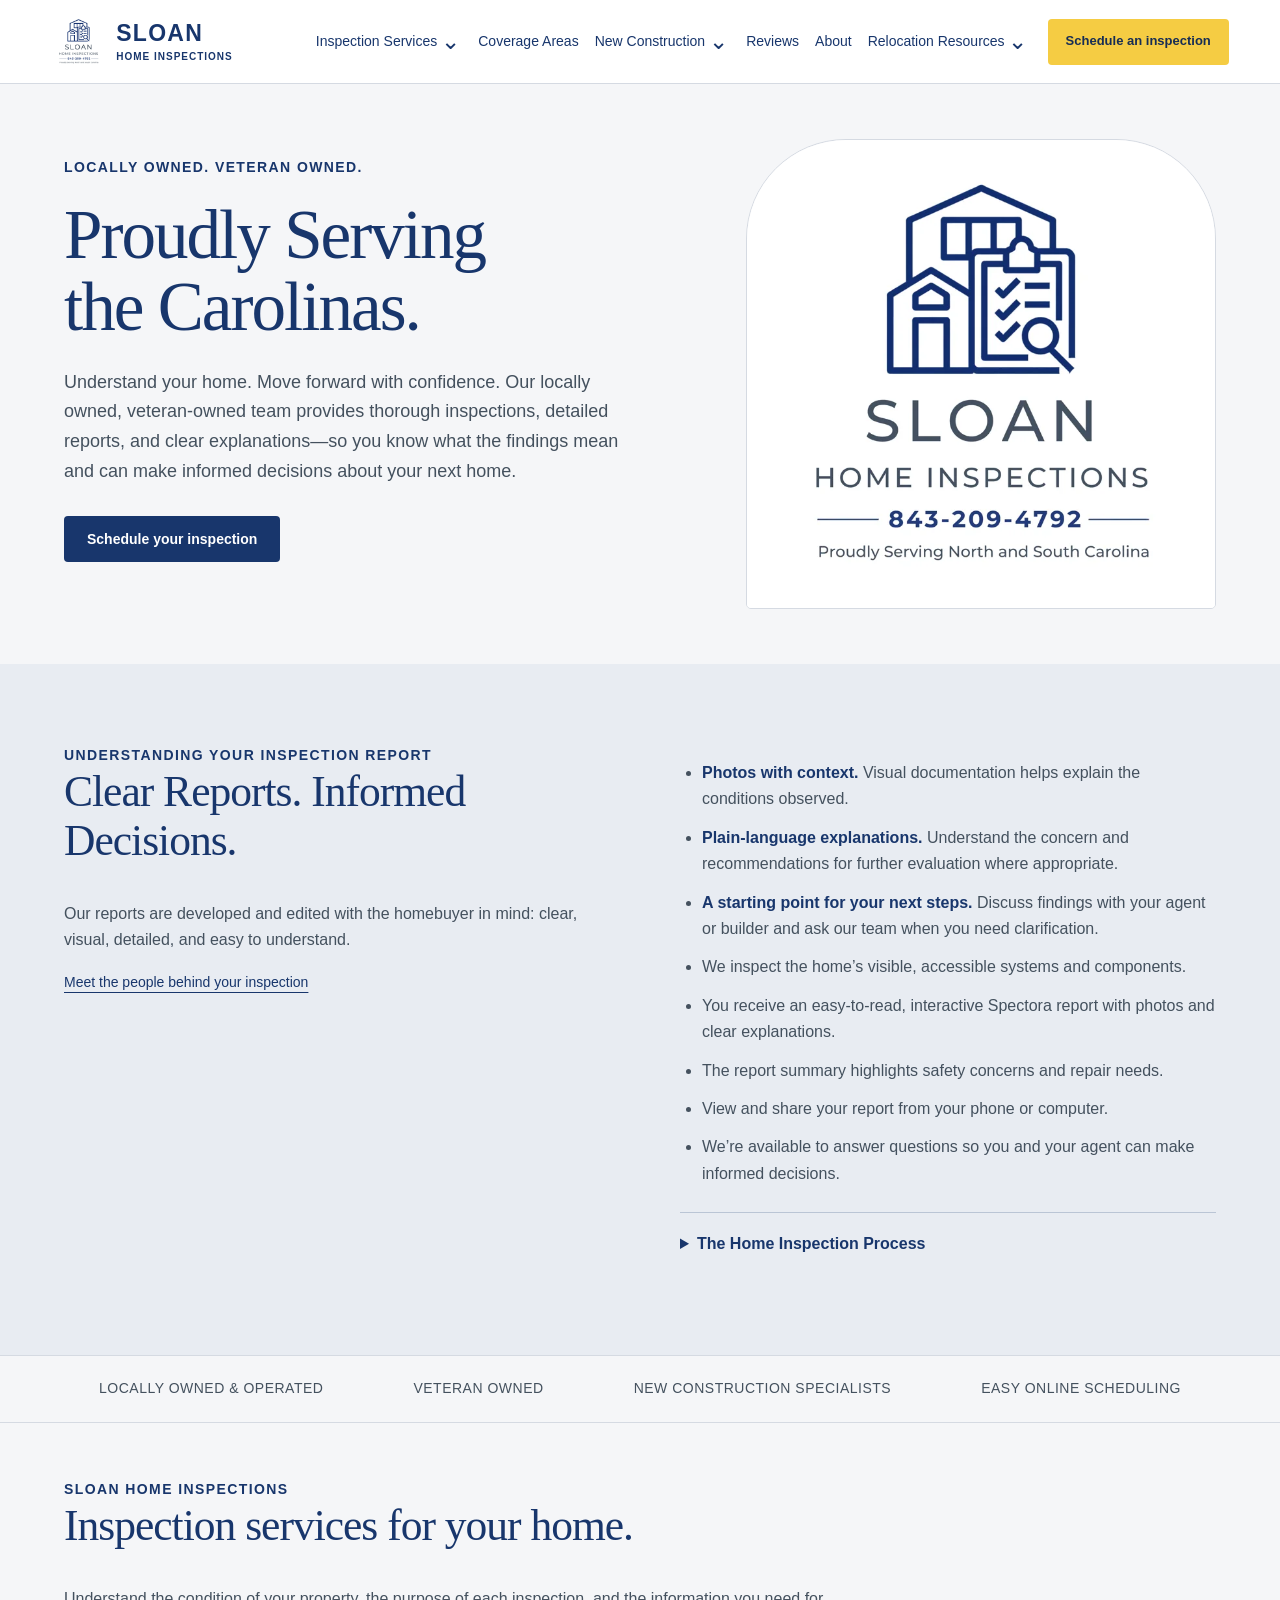
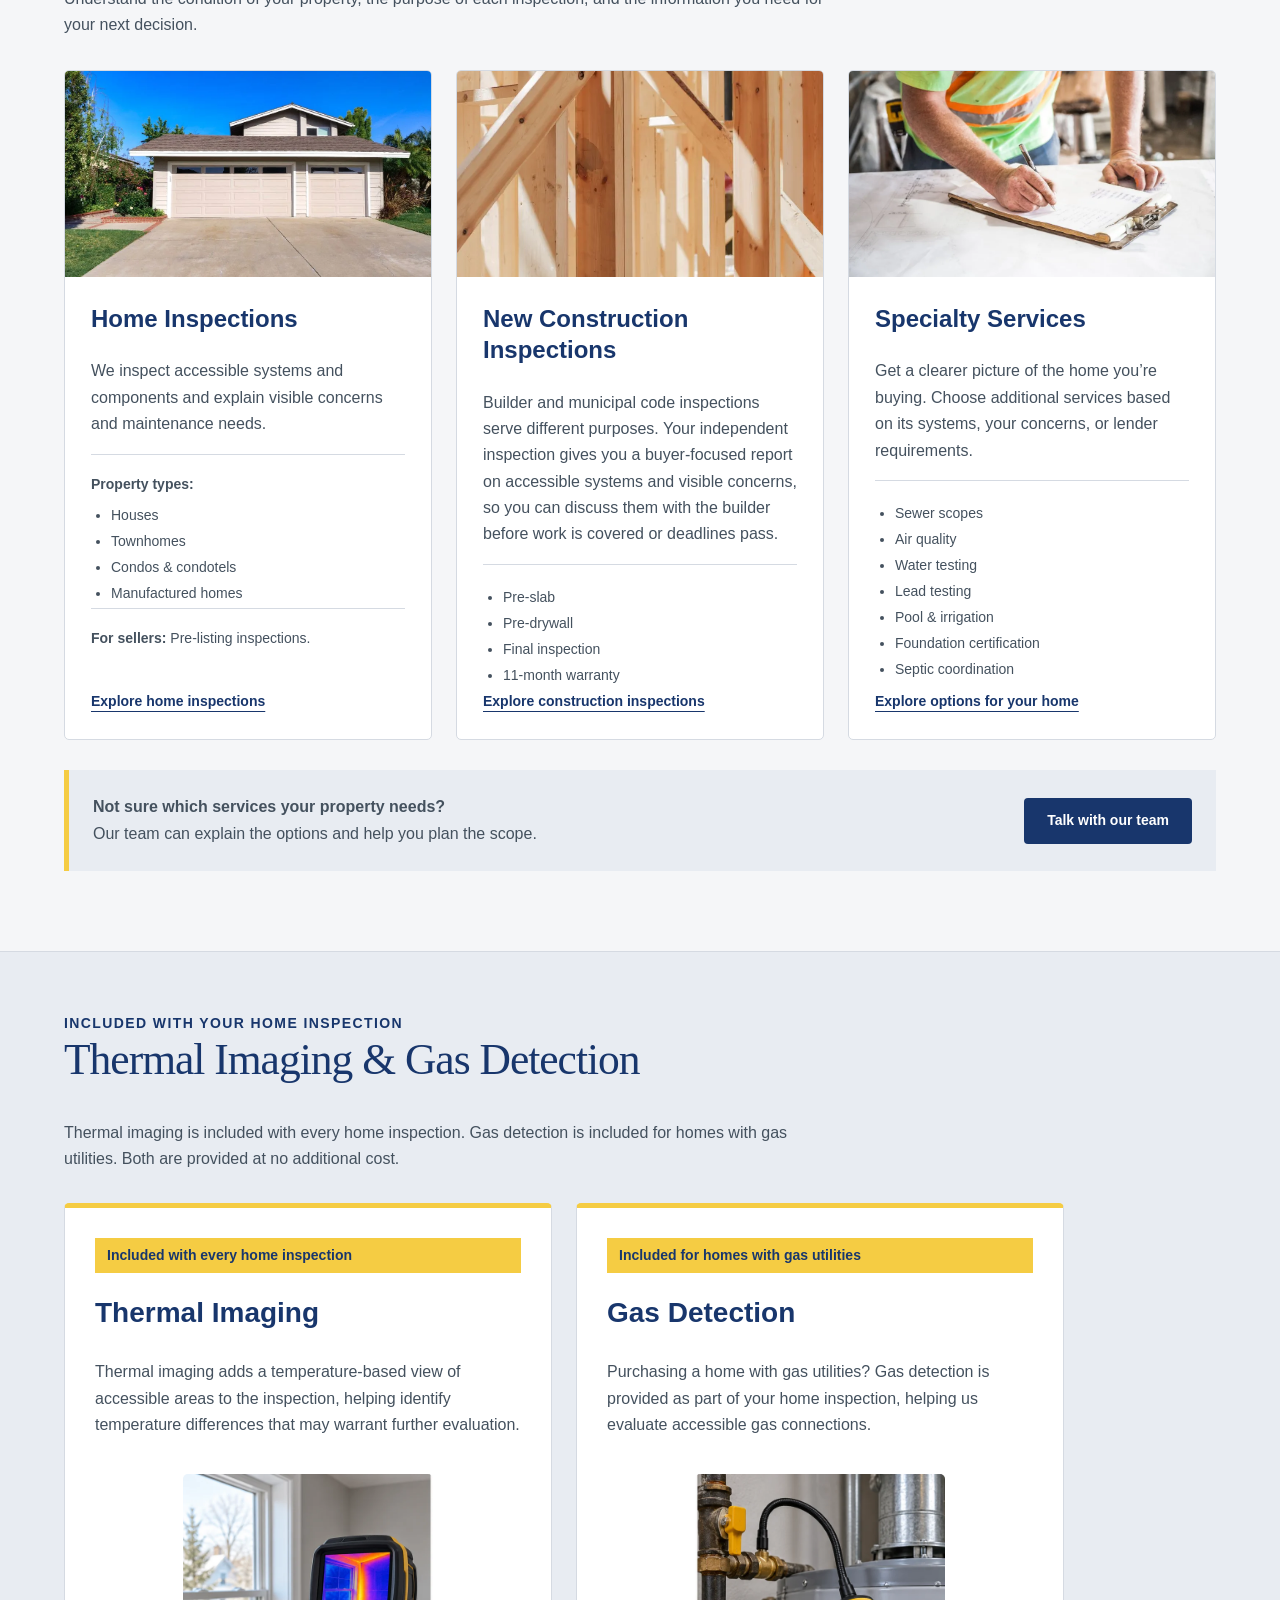
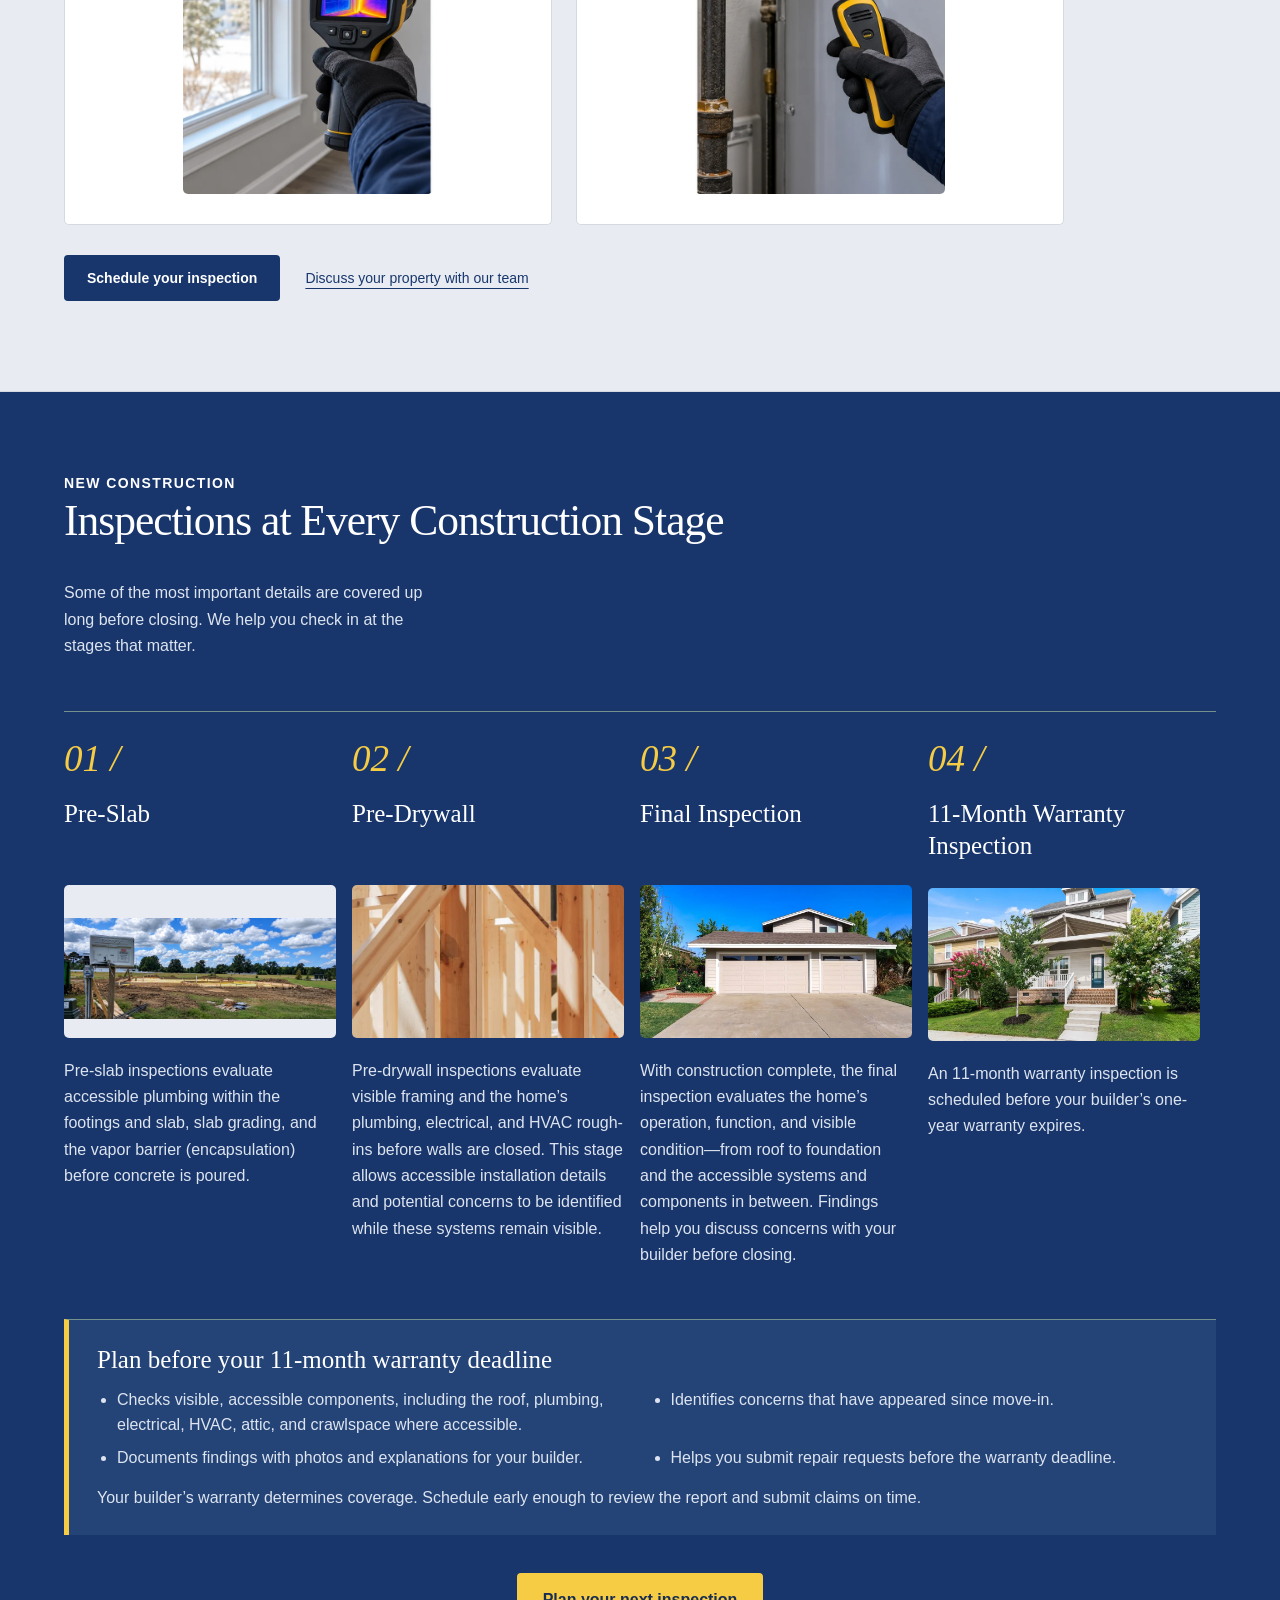
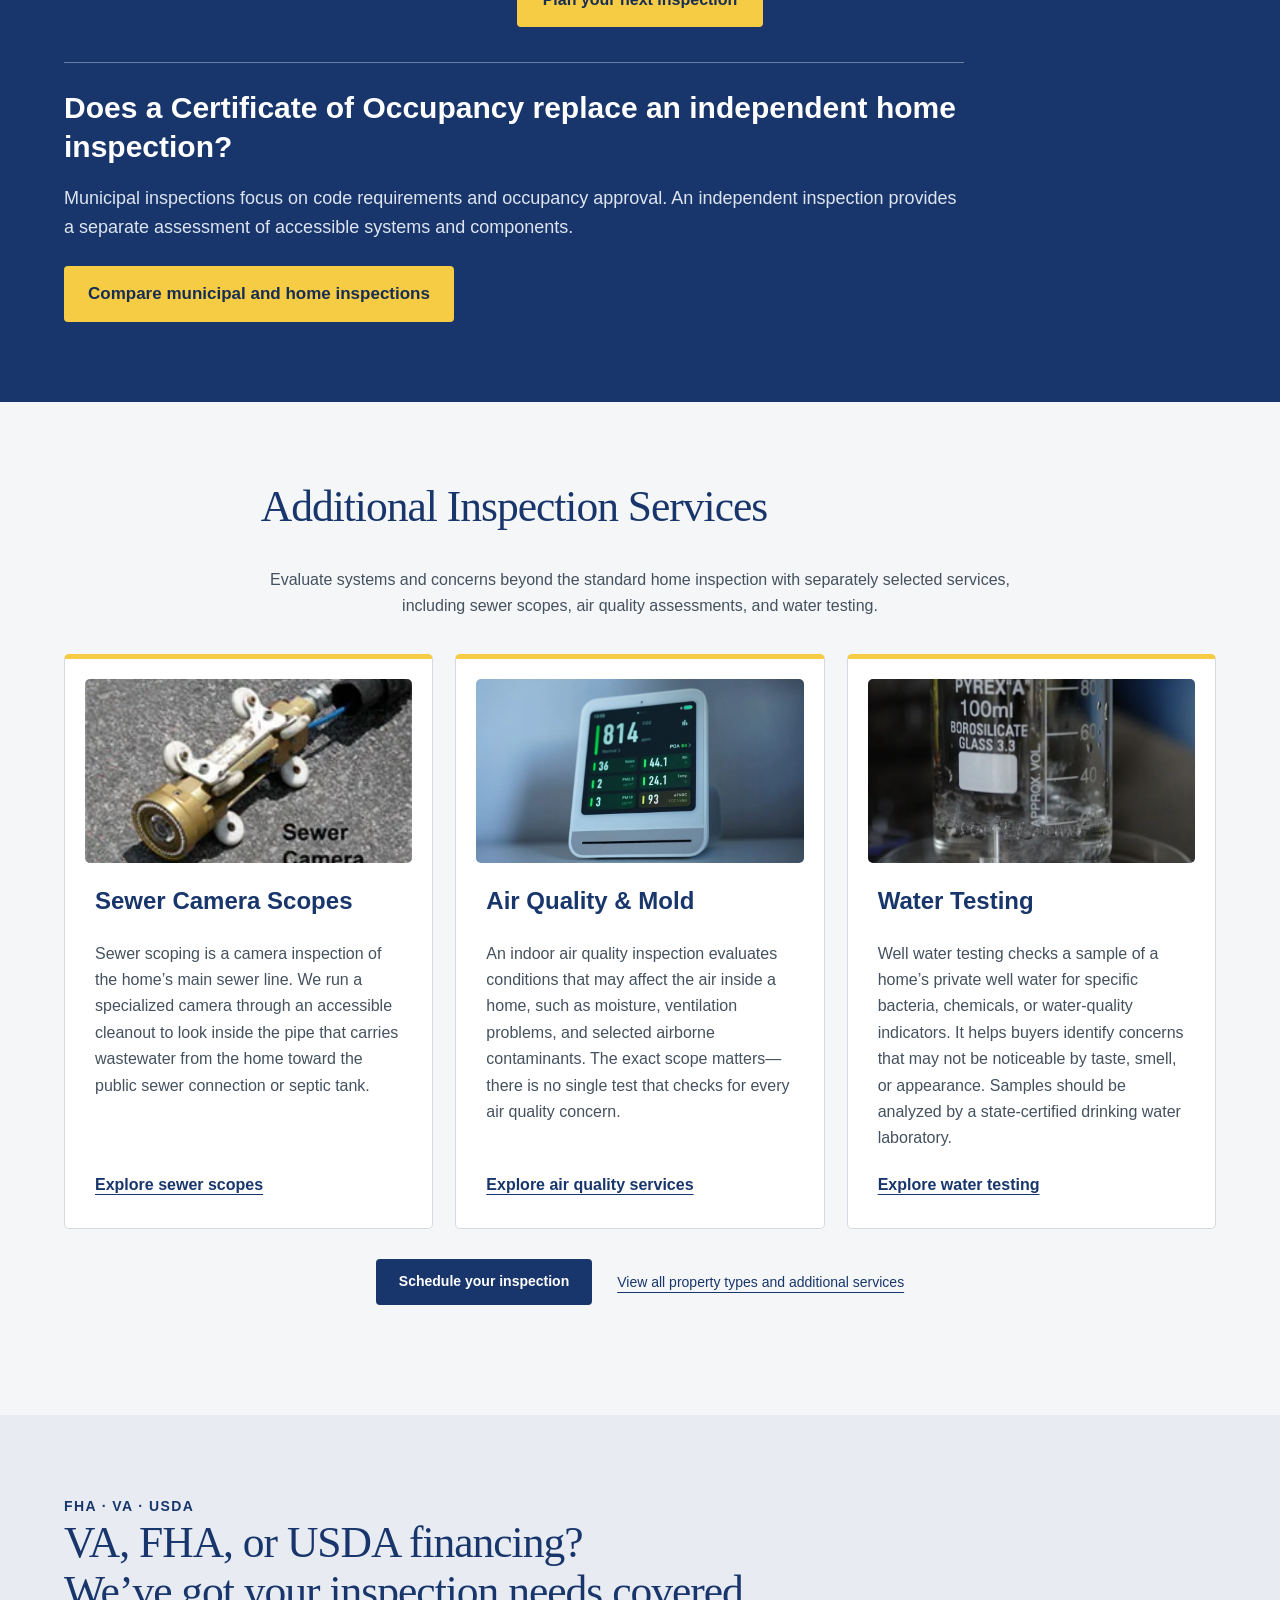
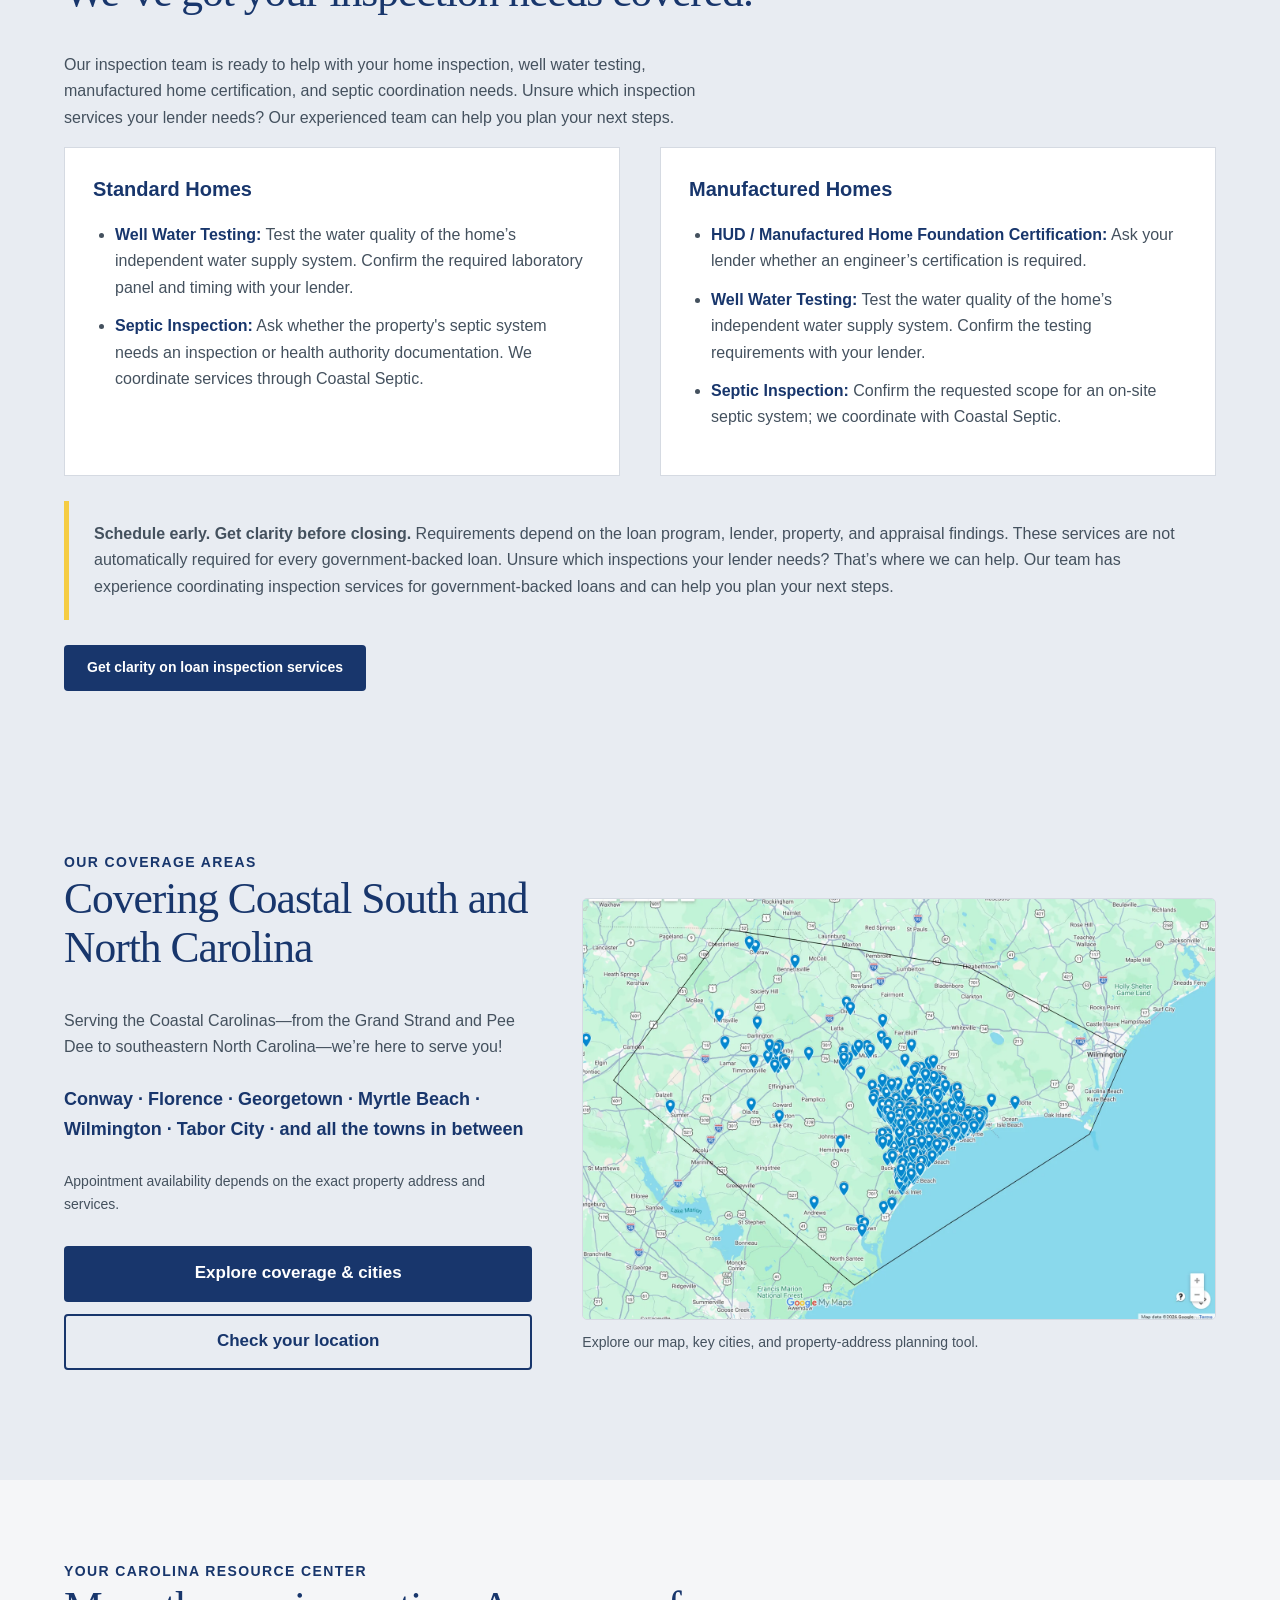
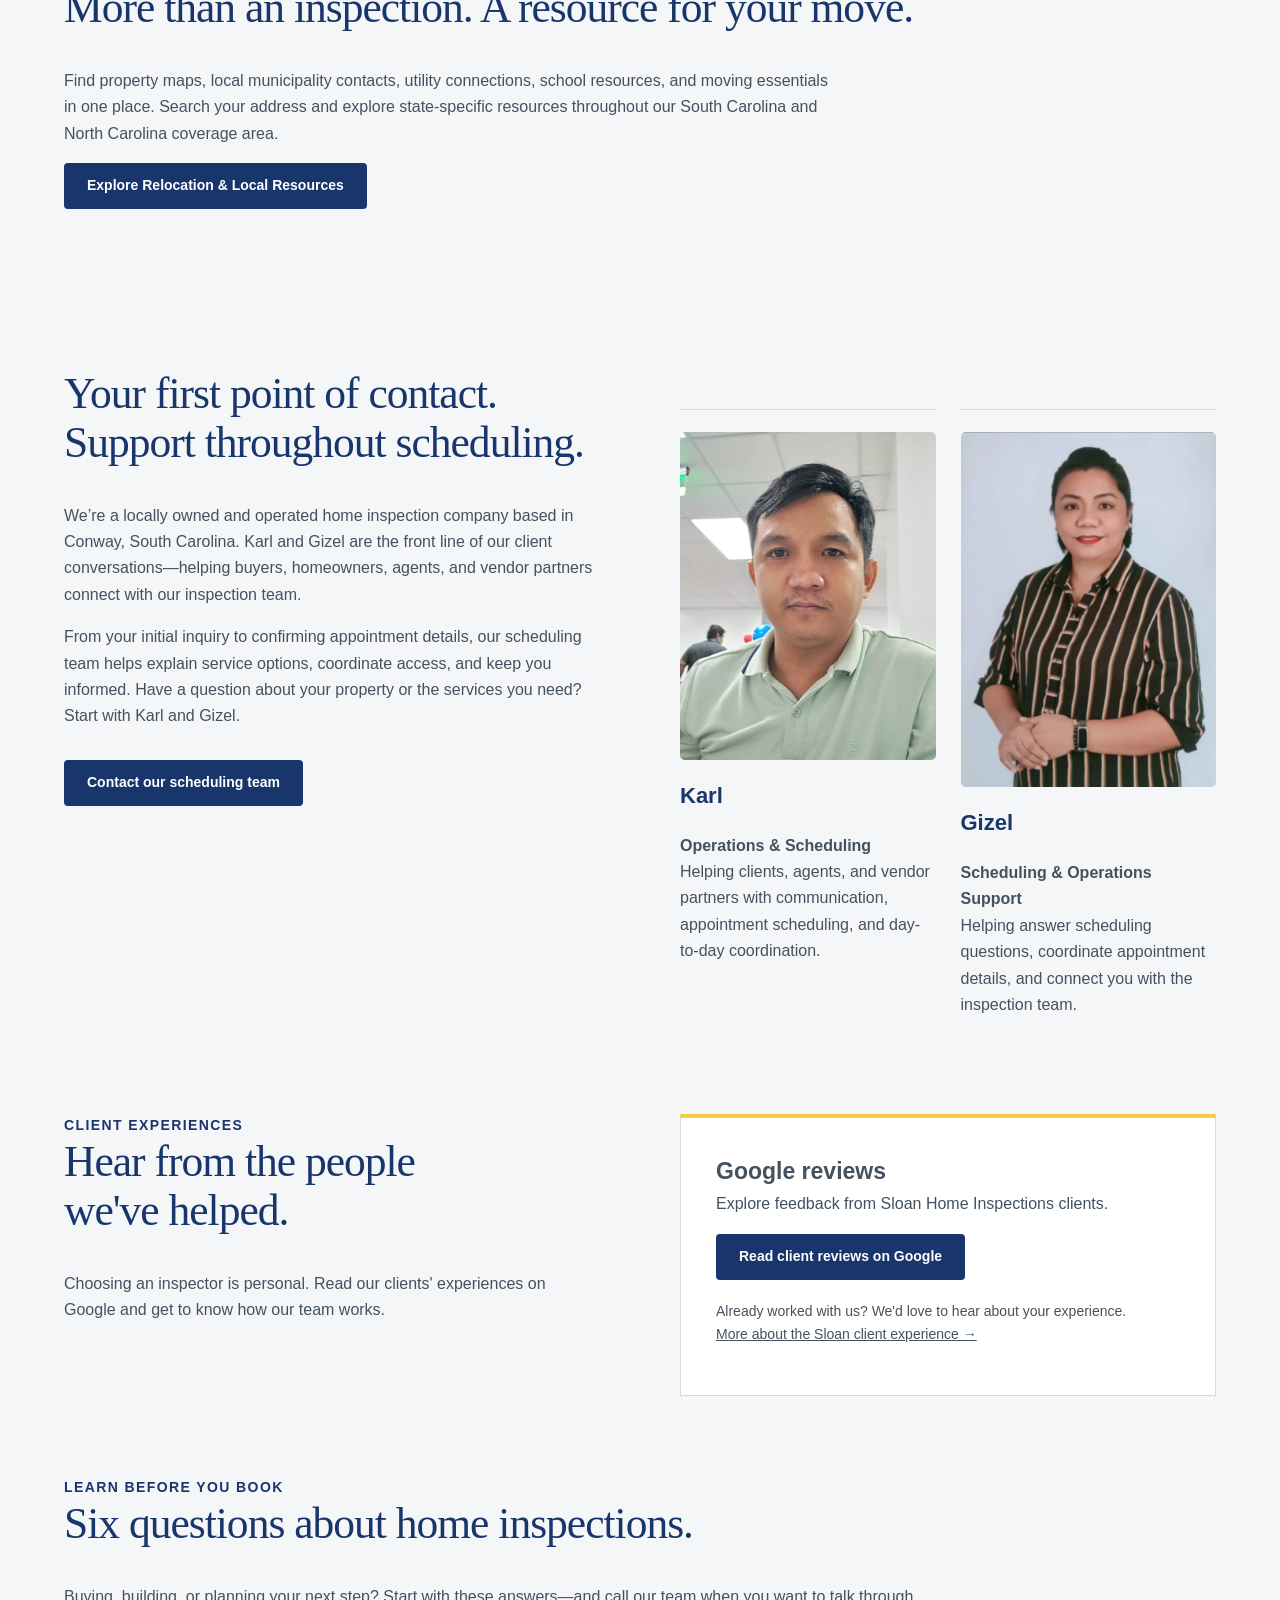
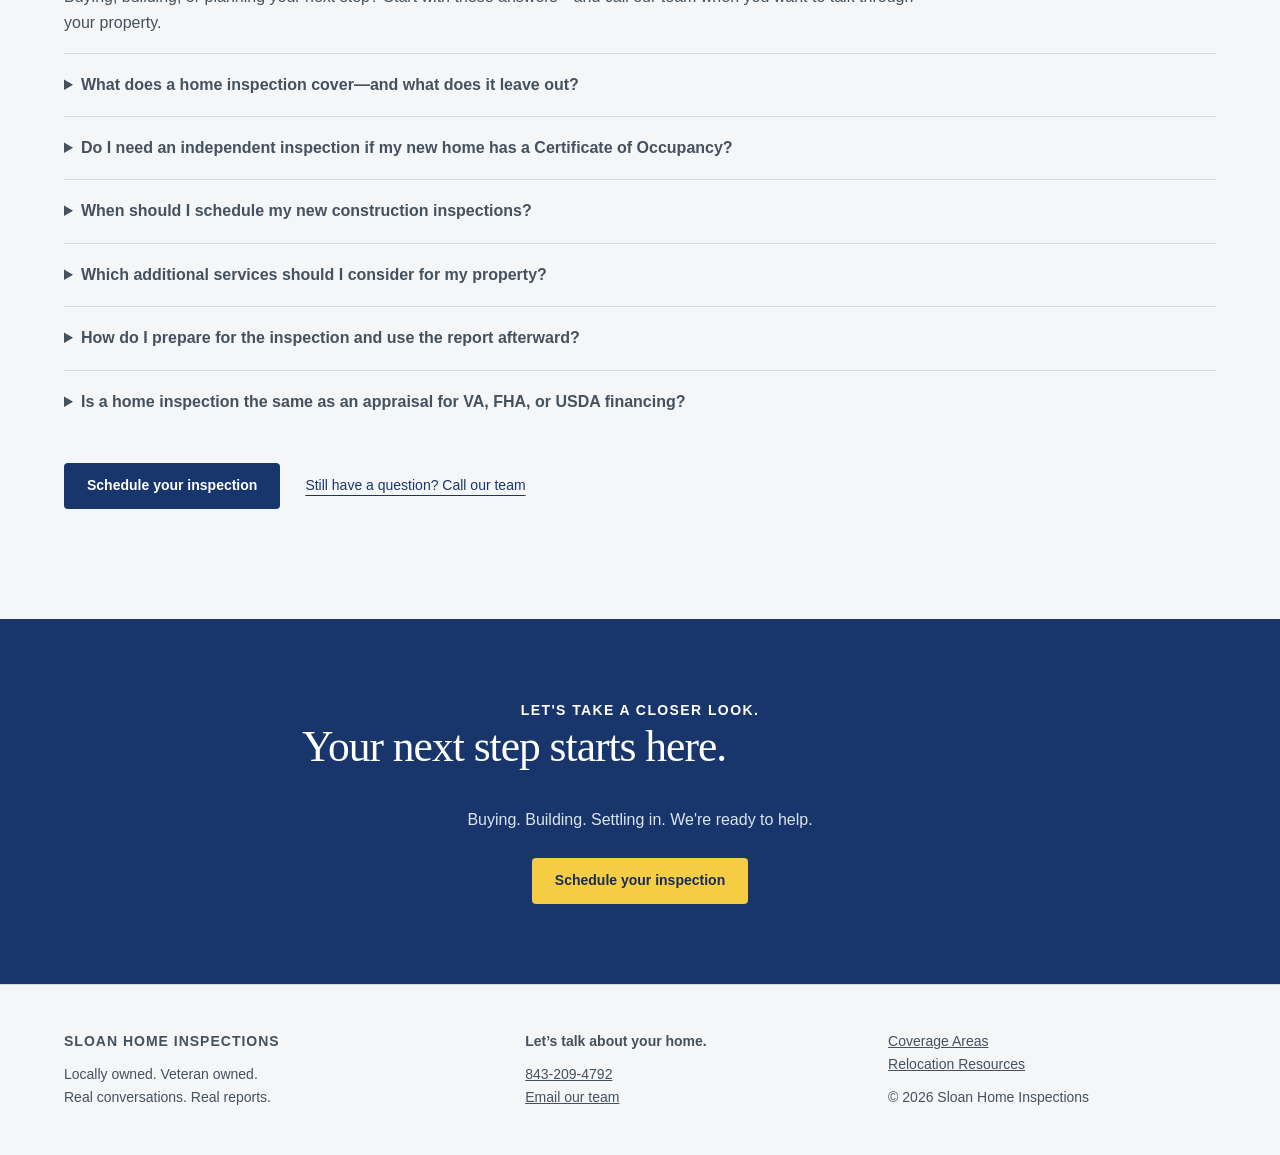
==== index.html @ e349b6e5 "Prepare Sloan Home Inspections GitHub Pages demo" ====
<!doctype html>
<html lang="en"><head><meta charset="utf-8"><meta name="viewport" content="width=device-width,initial-scale=1"><title>Sloan Home Inspections | Conway &amp; the Carolinas</title><meta name="description" content="Locally owned home inspections, new construction inspections and specialty testing based in Conway, South Carolina. Schedule online."><style>
:root{--ink:#143c3c;--paper:#f6f4ed;--lime:#d8e99b;--line:#d6ddd4}*{box-sizing:border-box}html{scroll-behavior:smooth;scroll-padding-top:100px}body{margin:0;background:var(--paper);color:var(--ink);font:16px/1.65 Arial,sans-serif}a{color:inherit}header{position:sticky;top:0;background:var(--paper);z-index:10;border-bottom:1px solid var(--line)}nav{max-width:1320px;margin:auto;padding:20px 5%;display:flex;align-items:center;gap:28px}.brand{text-decoration:none;font-weight:800;font-size:25px;letter-spacing:2px;line-height:1}.brand small{display:block;font-size:10px;letter-spacing:1.5px;margin-top:7px}nav .links{display:flex;gap:24px;margin-left:auto;font-size:14px}nav .links a{text-decoration:none}.button{display:inline-block;padding:13px 23px;background:var(--ink);color:white;text-decoration:none;border-radius:4px;font-size:14px;font-weight:bold}.button.light{background:var(--lime);color:var(--ink)}.wrap{max-width:1320px;margin:auto;padding:80px 5%}.eyebrow{text-transform:uppercase;letter-spacing:2px;font-size:11px;font-weight:bold}h1,h2,h3,p{margin-top:0}h1{font:normal clamp(44px,5.4vw,76px)/1.04 Georgia,serif;letter-spacing:-2px;margin:25px 0}h2{font:normal clamp(34px,3.4vw,49px)/1.12 Georgia,serif;letter-spacing:-1px}h3{font-size:20px;line-height:1.3}p{max-width:640px}.hero{display:grid;grid-template-columns:1.08fr 1fr;gap:65px;align-items:center;padding-top:55px;padding-bottom:55px}.hero .intro{font-size:18px;max-width:480px}.actions{display:flex;align-items:center;gap:25px;margin:30px 0}.textlink{font-size:14px;text-underline-offset:5px}.scene{position:relative;background:#dfe5db;border-radius:160px 160px 5px 5px;overflow:hidden;min-height:470px;display:flex;align-items:center}.scene svg{width:100%;height:auto}.scene .caption{position:absolute;bottom:25px;left:25px;background:var(--paper);padding:15px 20px;font-size:12px}.strip{border-top:1px solid var(--line);border-bottom:1px solid var(--line);display:flex;justify-content:space-around;padding:21px 5%;font-size:12px;letter-spacing:1px;text-transform:uppercase;gap:20px}.dark{background:var(--ink);color:var(--paper)}.sectionhead{display:flex;justify-content:space-between;gap:50px;align-items:flex-start;margin-bottom:35px}.sectionhead p{max-width:390px}.journey{display:grid;grid-template-columns:repeat(4,1fr);gap:0}.stage{border-top:1px solid #73918b;padding:30px 25px 0 0}.number{display:block;font:italic 37px Georgia;color:var(--lime);margin-bottom:35px}.stage p{color:#c6d5ce;font-size:14px}.stage h3{font-family:Georgia;font-weight:normal;font-size:25px}.grid{display:grid;grid-template-columns:repeat(3,1fr);gap:22px}.service{border-top:1px solid var(--line);padding:25px 0}.service span{font-size:11px;letter-spacing:1px}.service p{font-size:14px}.partner{background:#e7ebdf;padding:25px;margin-top:20px}.split{display:grid;grid-template-columns:1fr 1fr;gap:80px}.area{background:#e7ebdf}.towns{display:flex;flex-wrap:wrap;gap:10px}.towns span{padding:7px 14px;border:1px solid #b7c6b5;border-radius:30px;font-size:13px}.note{font-size:13px}.team{display:grid;grid-template-columns:repeat(2,1fr);gap:25px;margin-top:40px}.person{border-top:1px solid var(--line);padding-top:22px}.person .initial{display:inline-flex;width:52px;height:52px;border-radius:50%;background:#e0e7d6;align-items:center;justify-content:center;margin-bottom:20px;font:22px Georgia}.person p{font-size:14px}.review{border:1px solid var(--line);padding:35px;background:white}.review .google{font-weight:bold;font-size:23px}.cta{text-align:center}.cta p{margin:0 auto 25px}footer{padding:35px 5%;max-width:1320px;margin:auto;font-size:12px;display:flex;justify-content:space-between;gap:20px}.faq details{border-top:1px solid var(--line);padding:18px 0}.faq summary{cursor:pointer;font-weight:bold}.faq details p{padding-top:15px;font-size:14px}.mobile{display:none} @media(max-width:850px){nav{flex-wrap:wrap;gap:15px;padding:16px 5%}nav .links{order:3;width:100%;gap:18px;overflow:auto;font-size:12px}.hero,.split{grid-template-columns:1fr;gap:35px}.wrap{padding:55px 6%}.scene{min-height:340px;max-width:550px}.journey,.grid{grid-template-columns:repeat(2,1fr)}.sectionhead{display:block}.strip{flex-wrap:wrap;font-size:10px}.hero{padding-top:40px}.number{margin-bottom:15px}.stage{margin-top:20px}.brand{font-size:21px}nav>.button{margin-left:auto;padding:10px 14px;font-size:12px}footer{flex-direction:column}}@media(max-width:500px){.grid,.team{grid-template-columns:1fr}.journey{gap:15px}.stage{padding-right:5px}.stage h3{font-size:21px}.actions{gap:18px}.scene{min-height:310px}h1{font-size:51px}}

:root{--ink:#18366c;--paper:#f5f6f8;--lime:#f5cc43;--line:#d5dae2}body{color:#44515e}h1,h2,h3,.brand,.eyebrow{color:var(--ink)}.dark h2,.dark h3,.dark .eyebrow{color:white}.dark p,.stage p{color:#dde4ef}header{background:white}nav{max-width:1480px;gap:22px}nav .links{gap:18px;white-space:nowrap}.brand{display:flex;align-items:center;gap:10px;letter-spacing:1px}.brand img{width:48px;height:48px;object-fit:cover;object-position:center}.brand small{font-size:10px}.button{background:var(--ink)}.button.light{color:#172d54}.area,.partner{background:#e8ecf2}.person .initial{background:#e8ecf2;color:var(--ink)}.scene{background:#e8ecf2}.scene .caption{border-left:4px solid var(--lime)}.sectionhead p{font-size:16px}.service p,.stage p,.person p,.faq details p{font-size:16px}.note{font-size:14px}.eyebrow,.service span{font-size:12px}.textlink{color:var(--ink)}.dark .textlink{color:white}.feature{background:white;border:1px solid var(--line);padding:28px}.figure{margin:0;background:#e8ecf2;border-radius:4px;overflow:hidden}.figure svg{display:block;width:100%;height:auto}.figure figcaption{padding:12px 18px;font-size:14px}.figure+ h3{margin-top:22px}.detail-list{padding-left:22px}.detail-list li{margin-bottom:12px}.detail-list strong{color:var(--ink)}.subnav{display:flex;gap:12px;flex-wrap:wrap;margin-bottom:35px}.subnav a{border:1px solid var(--line);border-radius:30px;padding:8px 16px;text-decoration:none;font-size:14px}.map{width:100%;display:block;border:1px solid var(--line);border-radius:5px}.sources{font-size:14px;border-top:1px solid var(--line);padding-top:18px}.table-wrap{overflow:auto}table{border-collapse:collapse;width:100%;font-size:16px;background:white}th,td{text-align:left;vertical-align:top;padding:18px;border-bottom:1px solid var(--line)}th{background:var(--ink);color:white}.callout{border-left:5px solid var(--lime);padding:20px 25px;background:#e8ecf2;margin:25px 0}.detail-grid{display:grid;grid-template-columns:1fr 1fr;gap:40px}.detail-grid p{max-width:none}.logo-panel{background:white;border-radius:160px 160px 5px 5px;overflow:hidden;border:1px solid var(--line)}.logo-panel img{display:block;width:100%;height:auto}.map-block{margin-top:30px}.map-block figcaption{font-size:14px;margin-top:12px}@media(max-width:1100px){nav{flex-wrap:wrap}nav .links{order:3;width:100%;overflow:auto;padding-bottom:5px;margin-left:0}nav>.button{margin-left:auto}}@media(max-width:650px){.detail-grid{grid-template-columns:1fr}.feature{padding:20px}th,td{min-width:170px}.brand img{width:40px;height:40px}}
</style><style>.team-photo{display:block;width:100%;max-width:360px;height:auto;margin-bottom:22px;border-radius:5px}.team-profile p{max-width:none}</style><style>
/* Clear paths, readable details, and easy booking across devices. */
.eyebrow{font-size:14px;letter-spacing:1.4px}.brand small{font-size:12px}.strip{font-size:14px;letter-spacing:.5px}.button{min-height:46px;display:inline-flex;align-items:center;justify-content:center}.button:hover{background:#244984}.button.light:hover{background:#ffdb67}a:focus-visible,summary:focus-visible{outline:3px solid #a56e00;outline-offset:5px}.dark a:focus-visible{outline-color:#f5cc43}.skip-link{position:fixed;left:16px;top:-100px;z-index:100;background:#18366c;color:white;padding:12px 20px}.skip-link:focus{top:12px}.choice-grid{display:grid;grid-template-columns:repeat(3,minmax(0,1fr));gap:22px}.choice-card{display:flex;flex-direction:column;background:white;padding:30px;border:1px solid var(--line);border-top:5px solid var(--lime);border-radius:5px;text-decoration:none;transition:box-shadow .15s,transform .15s}.choice-card:hover{box-shadow:0 8px 24px #18366c14;transform:translateY(-2px)}.choice-card p{margin-bottom:20px}.choice-card .card-link{margin-top:auto;color:var(--ink);font-weight:bold;text-decoration:underline;text-underline-offset:4px}.choice-card h3{font-size:24px}.quickpaths{padding-top:45px;padding-bottom:55px}.process-grid{display:grid;grid-template-columns:repeat(3,minmax(0,1fr));gap:30px}.process-grid article{border-top:3px solid var(--lime);padding-top:22px}.process-grid p{margin-bottom:0}.jump-links{display:flex;flex-wrap:wrap;gap:10px;margin:24px 0}.jump-links a{padding:9px 16px;border:1px solid var(--line);border-radius:4px;background:white;text-decoration:none;font-weight:bold;font-size:14px}.jump-links a:hover{background:#e8ecf2}.scope-grid{display:grid;grid-template-columns:repeat(3,minmax(0,1fr));gap:20px}.scope-grid article{background:white;border:1px solid var(--line);padding:24px}.report-points{padding-left:22px}.report-points li{margin-bottom:12px}.report-points strong{color:var(--ink)}.mobile-booking{display:none}nav .links a[aria-current=page]{font-weight:bold;text-decoration:underline;text-underline-offset:6px}.faq p{max-width:850px}.dark .callout{color:#44515e}footer{font-size:14px}@media(max-width:850px){.choice-grid,.scope-grid{grid-template-columns:1fr}.process-grid{grid-template-columns:1fr;gap:25px}.quickpaths{padding-top:30px;padding-bottom:40px}nav .links{font-size:14px;padding:4px 0 8px;gap:20px}.mobile-booking{display:flex;position:fixed;bottom:0;left:0;right:0;z-index:30;background:white;border-top:1px solid var(--line);padding:10px 6% calc(10px + env(safe-area-inset-bottom));gap:12px}.mobile-booking a{flex:1;font-size:14px;padding:10px}.mobile-booking .phone{background:#e8ecf2;color:var(--ink)}body{padding-bottom:85px}.actions{flex-wrap:wrap}.brand small{font-size:12px}.strip{font-size:14px}html{scroll-padding-top:160px}}@media(prefers-reduced-motion:reduce){html{scroll-behavior:auto}.choice-card{transition:none}.choice-card:hover{transform:none}}
</style><style>.hero-coverage{margin:25px 0 0;max-width:480px;border:1px solid var(--line);background:white;border-radius:5px;overflow:hidden}.hero-coverage img{display:block;width:100%;height:auto}.hero-coverage figcaption{padding:16px 20px;font-size:14px}.hero-coverage figcaption strong{color:var(--ink)}.hero-coverage a{display:inline-block;text-underline-offset:3px}.hero-coverage>a{display:block}</style><style>.service-photo{margin:0 0 20px;background:#e8ecf2;border-radius:5px;overflow:hidden}.service-photo img{display:block;width:100%;height:auto;aspect-ratio:3/2;object-fit:cover}.service-photo figcaption{padding:12px 14px;font-size:14px;line-height:1.5;color:#44515e}.photo-credit{display:block;margin-top:7px;font-size:12px}.stage{padding:25px 16px 0 0}.stage .number{margin-bottom:18px}.stage .service-photo{background:#e8ecf2}.stage .service-photo figcaption{color:#44515e}.photo-note{font-size:14px;max-width:900px;margin-top:25px}.choice-card .service-photo{margin:-10px -10px 22px}.service-photo img[src*="water-sampling"]{object-position:center 58%}.service-photo img[src*="pre-slab"]{object-position:center 65%}.service-photo img[src*="septic"]{object-fit:contain;background:#e8ecf2}@media(max-width:600px){.stage{padding-right:0}.journey{grid-template-columns:1fr}.stage .service-photo img{max-height:240px}.service-photo figcaption{font-size:14px}}</style><style>.service-overview{padding-top:60px;padding-bottom:60px}.overview-intro{max-width:760px;margin-bottom:32px}.overview-grid{display:grid;grid-template-columns:repeat(3,minmax(0,1fr));gap:24px}.overview-card{background:white;border:1px solid var(--line);border-radius:5px;overflow:hidden;display:flex;flex-direction:column}.overview-card>img{display:block;width:100%;height:auto;aspect-ratio:3/2;object-fit:cover}.overview-copy{padding:26px;display:flex;flex-direction:column;flex:1}.overview-copy h3{font-size:24px}.overview-copy p{max-width:none}.overview-detail{font-size:14px;line-height:1.65;border-top:1px solid var(--line);padding-top:18px}.overview-copy .textlink{margin-top:auto;font-weight:bold}.overview-help{display:flex;align-items:center;justify-content:space-between;gap:25px;margin:30px 0 20px;padding:24px;background:#e8ecf2;border-left:5px solid var(--lime)}.overview-help p{margin:0}.overview-help .button{flex-shrink:0}@media(max-width:850px){.overview-grid{grid-template-columns:1fr}.overview-help{align-items:flex-start;flex-direction:column}.overview-card>img{max-height:250px}.service-overview{padding-top:45px;padding-bottom:45px}}</style><style>.service-photo img[src*="pre-slab-sloan"]{aspect-ratio:auto;height:auto;object-fit:contain}</style><style>.sloan-advantage{background:#e8ecf2;border-top:1px solid var(--line);border-bottom:1px solid var(--line)}.sloan-advantage .wrap{padding-top:60px;padding-bottom:60px}.advantage-intro{max-width:760px}.advantage-grid{display:grid;grid-template-columns:repeat(2,minmax(0,1fr));gap:24px;margin-top:30px}.advantage-card{background:white;border:1px solid var(--line);border-top:5px solid var(--lime);padding:30px;border-radius:5px}.included-badge{display:inline-block;color:var(--ink);background:#f5cc43;padding:7px 12px;font-weight:bold;font-size:14px;line-height:1.5;margin-bottom:22px}.advantage-card h3{font-size:28px}.advantage-card p{max-width:none}.advantage-card .included-cost{color:var(--ink);font-size:20px;font-weight:bold;margin-bottom:0}@media(max-width:650px){.advantage-grid{grid-template-columns:1fr}.advantage-card{padding:24px}.sloan-advantage .wrap{padding-top:45px;padding-bottom:45px}}</style><style>.construction-education{margin-top:35px;padding-top:25px;border-top:1px solid #6a7fa6;max-width:900px}.construction-education strong{font-size:20px}.construction-education p{max-width:850px;margin:12px 0}.report-process{border-top:1px solid #bac5d5;padding:18px 0;margin-top:25px}.report-process summary{color:var(--ink);font-weight:bold;cursor:pointer}.report-process li{margin:14px 0}.map-block{margin:0 0 22px}.map-block figcaption{font-size:14px;margin-top:10px}.service-overview{padding-top:55px}</style><style>.advantage-card{display:flex;flex-direction:column}.tool-card-photo{width:100%;aspect-ratio:3/4;overflow:hidden;border-radius:5px;margin-top:auto;padding-top:0;position:relative}.tool-card-photo img{position:absolute;top:0;left:0;width:200%;max-width:none;height:100%;object-fit:fill}.tool-card-photo.gas-photo img{left:-100%}.advantage-card .tool-card-photo{margin-top:20px}</style><style>
nav .links{overflow:visible;align-items:center;white-space:normal}nav .nav-dropdown{position:relative;border:0;padding:0;margin:0}nav .nav-dropdown summary{list-style:none;cursor:pointer;font:inherit;color:inherit;padding:10px 0;display:flex;align-items:center;gap:7px;white-space:nowrap}nav .nav-dropdown summary::-webkit-details-marker{display:none}nav .nav-dropdown summary:after{content:"";width:6px;height:6px;border-right:2px solid currentColor;border-bottom:2px solid currentColor;transform:rotate(45deg);margin-top:-4px}nav .nav-dropdown[open] summary:after{transform:rotate(225deg);margin-top:3px}nav .dropdown-links{position:absolute;top:100%;left:0;z-index:50;width:290px;max-width:calc(100vw - 40px);padding:8px;background:#fff;color:#18366c;border:1px solid #d5dce6;border-radius:5px;box-shadow:0 12px 28px #18366c22;display:flex;flex-direction:column;gap:0;white-space:normal}nav .dropdown-links a{display:block;padding:10px 12px;font-size:14px;line-height:1.4;border-radius:3px}nav .dropdown-links a:hover,nav .dropdown-links a:focus-visible{background:#e8ecf2}nav summary:focus-visible,nav .links>a:focus-visible{outline:3px solid #f5cc43;outline-offset:4px}
@media(max-width:1100px){nav{flex-wrap:wrap}nav .links{order:3;width:100%;margin-left:0;gap:18px;flex-wrap:wrap;overflow:visible;padding:4px 0 8px}}@media(max-width:600px){nav .links{gap:8px 18px;align-items:center}nav .nav-dropdown{position:static}nav .links{position:relative}nav .dropdown-links{left:0;right:0;top:100%;width:100%;max-width:100%;max-height:55vh;overflow-y:auto}nav .nav-dropdown summary{padding:8px 0}nav .links>a{padding:8px 0}}
</style><style>@media(min-width:601px){nav .nav-dropdown:last-child .dropdown-links{left:auto;right:0}}</style><meta name="robots" content="noindex, nofollow"><meta name="theme-color" content="#18366c"><link rel="canonical" href="https://sloan-home-inspections.christinesellsinthes.chatgpt.site/"><link rel="stylesheet" href="assets/site.css?v=70"><script src="assets/site.js?v=56" defer></script><script type="application/ld+json">{"@context": "https://schema.org", "@type": "HomeAndConstructionBusiness", "name": "Sloan Home Inspections", "url": "https://sloan-home-inspections.christinesellsinthes.chatgpt.site", "telephone": "+1-843-209-4792", "image": "https://sloan-home-inspections.christinesellsinthes.chatgpt.site/assets/sloan-logo-optimized.webp", "description": "Locally owned, veteran-owned home inspections based in Conway, South Carolina, serving the Grand Strand, Pee Dee, and southeastern North Carolina.", "areaServed": [{"@type": "Place", "name": "Grand Strand, South Carolina"}, {"@type": "Place", "name": "Pee Dee, South Carolina"}, {"@type": "Place", "name": "Southeastern North Carolina"}]}</script></head><body><a class="skip-link" href="#main-content">Skip to content</a><header class="site-header"><nav class="site-nav" aria-label="Main navigation"><a class="brand" href="index.html" aria-label="Sloan Home Inspections home"><img src="assets/sloan-logo-optimized.webp" alt="" width="720" height="720" decoding="async"><span>SLOAN<small>HOME INSPECTIONS</small></span></a><button type="button" class="menu-toggle" aria-controls="site-links" aria-expanded="false">Menu <span aria-hidden="true">☰</span></button><div id="site-links" class="site-links"><div class="nav-group"><div class="nav-label"><a href="services.html">Inspection Services</a><button type="button" class="dropdown-toggle" aria-label="Show Inspection Services menu" aria-controls="submenu-0" aria-expanded="false"><span aria-hidden="true">⌄</span></button></div><ul class="submenu" id="submenu-0" hidden><li><a href="services.html#property-types">Home &amp; Property Inspections</a></li><li><a href="services.html#pre-listing-property">Pre-Listing Inspections</a></li><li><a href="services.html#service-planner">Choose Your Services</a></li><li><a href="services.html#additional-services">Additional Services</a></li><li><a href="sewer-scopes.html">Sewer Camera Scopes</a></li><li><a href="manufactured-home-certifications.html">Manufactured Home Certifications</a></li><li><a href="government-backed-loans.html">VA, FHA &amp; USDA Support</a></li></ul></div><a href="coverage-areas.html">Coverage Areas</a><div class="nav-group"><div class="nav-label"><a href="new-construction.html">New Construction</a><button type="button" class="dropdown-toggle" aria-label="Show New Construction menu" aria-controls="submenu-2" aria-expanded="false"><span aria-hidden="true">⌄</span></button></div><ul class="submenu" id="submenu-2" hidden><li><a href="new-construction.html#pre-slab">Pre-Slab</a></li><li><a href="new-construction.html#pre-drywall">Pre-Drywall</a></li><li><a href="new-construction.html#final-inspection">Final Inspection</a></li><li><a href="new-construction.html#warranty-inspection">11-Month Warranty</a></li><li><a href="new-construction.html#checkpoint-planner">Plan Your Checkpoints</a></li><li><a href="new-construction.html#co-vs-inspection">Certificate of Occupancy vs. Inspection</a></li></ul></div><a href="reviews.html">Reviews</a><a href="about.html">About</a><div class="nav-group"><div class="nav-label"><a href="relocation-resources.html">Relocation Resources</a><button type="button" class="dropdown-toggle" aria-label="Show Relocation Resources menu" aria-controls="submenu-5" aria-expanded="false"><span aria-hidden="true">⌄</span></button></div><ul class="submenu" id="submenu-5" hidden><li><a href="relocation-resources.html#utility-finder">Address &amp; Utility Research</a></li><li><a href="relocation-resources.html#moving-checklist">Moving Checklist</a></li><li><a href="relocation-resources.html#property-maps">Property Maps &amp; Flood Zones</a></li><li><a href="relocation-resources.html#municipalities">Local Government</a></li><li><a href="relocation-resources.html#utilities">Utilities &amp; Internet</a></li><li><a href="relocation-resources.html#schools-community">Schools &amp; Community</a></li></ul></div></div><a class="button light nav-book" href="https://app.spectora.com/home-inspectors/sloan-home-inspections/schedule" target="_blank" rel="noopener">Schedule an inspection</a></nav></header><main id="main-content"><section id="home" class="wrap hero"><div><div class="eyebrow">Locally owned. Veteran owned.</div><h1>Proudly Serving<br>the Carolinas.</h1><p class="intro">Understand your home. Move forward with confidence. Our locally owned, veteran-owned team provides thorough inspections, detailed reports, and clear explanations—so you know what the findings mean and can make informed decisions about your next home.</p><div class="actions"><a class="button schedule" href="https://app.spectora.com/home-inspectors/sloan-home-inspections/schedule" target="_blank" rel="noopener">Schedule your inspection</a></div></div><div class="logo-panel"><img src="assets/sloan-logo-optimized.webp" alt="Sloan Home Inspections — 843-209-4792 — Proudly serving North and South Carolina" width="720" height="720" decoding="async"></div></section><section class="area" id="your-report"><div class="wrap split"><div><div class="eyebrow">Understanding your inspection report</div><h2>Clear Reports. Informed Decisions.</h2><p>Our reports are developed and edited with the homebuyer in mind: clear, visual, detailed, and easy to understand.</p><a class="textlink" href="about.html">Meet the people behind your inspection</a></div><div><ul class="report-points"><li><strong>Photos with context.</strong> Visual documentation helps explain the conditions observed.</li><li><strong>Plain-language explanations.</strong> Understand the concern and recommendations for further evaluation where appropriate.</li><li><strong>A starting point for your next steps.</strong> Discuss findings with your agent or builder and ask our team when you need clarification.</li><li>We inspect the home’s visible, accessible systems and components.</li><li>You receive an easy-to-read, interactive Spectora report with photos and clear explanations.</li><li>The report summary highlights safety concerns and repair needs.</li><li>View and share your report from your phone or computer.</li><li>We’re available to answer questions so you and your agent can make informed decisions.</li></ul><details class="report-process"><summary>The Home Inspection Process</summary><ol><li><strong>Schedule:</strong> Provide the property details, timing, and requested services.</li><li><strong>Prepare:</strong> Coordinate property access, utility availability, and readiness.</li><li><strong>Inspect:</strong> We evaluate accessible systems and components within the agreed scope.</li><li><strong>Review:</strong> Read the report, ask questions, and discuss next steps with your agent or builder.</li></ol></details></div></div></section><div class="strip"><span>Locally owned &amp; operated</span><span>Veteran owned</span><span>New construction specialists</span><span>Easy online scheduling</span></div><section class="wrap service-overview" id="inspection-services" aria-labelledby="overview-heading"><div class="eyebrow">Sloan Home Inspections</div><h2 id="overview-heading">Inspection services for your home.</h2><p class="overview-intro">Understand the condition of your property, the purpose of each inspection, and the information you need for your next decision.</p><div class="overview-grid"><article class="overview-card"><img src="assets/final-home.webp" alt="Illustrative exterior of a residential home" loading="lazy" decoding="async" width="1000" height="563"><div class="overview-copy"><h3>Home Inspections</h3><p>We inspect accessible systems and components and explain visible concerns and maintenance needs.</p><div class="overview-detail"><strong>Property types:</strong><ul class="overview-list"><li>Houses</li><li>Townhomes</li><li>Condos &amp; condotels</li><li>Manufactured homes</li></ul></div><p class="overview-detail"><strong>For sellers:</strong> Pre-listing inspections.</p><a class="textlink" href="services.html#inspection-scope">Explore home inspections</a></div></article><article class="overview-card"><img src="assets/pre-drywall.webp" alt="Illustrative exposed framing before drywall installation" loading="lazy" decoding="async" width="667" height="1000"><div class="overview-copy"><h3>New Construction Inspections</h3><p>Builder and municipal code inspections serve different purposes. Your independent inspection gives you a buyer-focused report on accessible systems and visible concerns, so you can discuss them with the builder before work is covered or deadlines pass.</p><div class="overview-detail"><ul class="overview-list"><li>Pre-slab</li><li>Pre-drywall</li><li>Final inspection</li><li>11-month warranty</li></ul></div><a class="textlink" href="new-construction.html">Explore construction inspections</a></div></article><article class="overview-card"><img src="assets/documentation.webp" alt="Illustrative construction professional documenting site information" loading="lazy" decoding="async" width="1000" height="667"><div class="overview-copy"><h3>Specialty Services</h3><p>Get a clearer picture of the home you’re buying. Choose additional services based on its systems, your concerns, or lender requirements.</p><div class="overview-detail"><ul class="overview-list"><li>Sewer scopes</li><li>Air quality</li><li>Water testing</li><li>Lead testing</li><li>Pool &amp; irrigation</li><li>Foundation certification</li><li>Septic coordination</li></ul></div><a class="textlink" href="services.html#additional-services">Explore options for your home</a></div></article></div><div class="overview-help"><p><strong>Not sure which services your property needs?</strong><br>Our team can explain the options and help you plan the scope.</p><a class="button" href="tel:8432094792">Talk with our team</a></div></section><section class="sloan-advantage" id="sloan-advantage" aria-labelledby="advantage-heading"><div class="wrap"><div class="eyebrow">Included With Your Home Inspection</div><h2 id="advantage-heading">Thermal Imaging &amp; Gas Detection</h2><p class="advantage-intro">Thermal imaging is included with every home inspection. Gas detection is included for homes with gas utilities. Both are provided at no additional cost.</p><div class="advantage-grid"><article class="advantage-card"><span class="included-badge">Included with every home inspection</span><h3>Thermal Imaging</h3><p>Thermal imaging adds a temperature-based view of accessible areas to the inspection, helping identify temperature differences that may warrant further evaluation.</p><div class="tool-card-photo thermal-photo"><img src="assets/thermal-imaging-gas-detection.webp" alt="Illustrative thermal camera displaying temperature differences around a window" loading="lazy" decoding="async" width="1200" height="800"></div></article><article class="advantage-card"><span class="included-badge">Included for homes with gas utilities</span><h3>Gas Detection</h3><p>Purchasing a home with gas utilities? Gas detection is provided as part of your home inspection, helping us evaluate accessible gas connections.</p><div class="tool-card-photo gas-photo"><img src="assets/thermal-imaging-gas-detection.webp" alt="Illustrative gas detector checking an accessible gas connection" loading="lazy" decoding="async" width="1200" height="800"></div></article></div><div class="actions"><a class="button" href="https://app.spectora.com/home-inspectors/sloan-home-inspections/schedule" target="_blank" rel="noopener">Schedule your inspection</a><a class="textlink" href="tel:8432094792">Discuss your property with our team</a></div></div></section><section id="construction" class="dark"><div class="wrap"><div class="sectionhead"><div><div class="eyebrow">New Construction</div><h2>Inspections at Every Construction Stage</h2><p>Some of the most important details are covered up long before closing. We help you check in at the stages that matter.</p></div></div><div class="journey"><article class="stage"><span class="number">01 /</span><h3>Pre-Slab</h3><figure class="service-photo"><img src="assets/pre-slab-sloan.webp" alt="Pre-slab construction site photo supplied by Sloan Home Inspections, with screenshot text removed" loading="lazy" decoding="async" width="1400" height="520"></figure><p>Pre-slab inspections evaluate accessible plumbing within the footings and slab, slab grading, and the vapor barrier (encapsulation) before concrete is poured.</p></article><article class="stage"><span class="number">02 /</span><h3>Pre-Drywall</h3><figure class="service-photo"><img src="assets/pre-drywall.webp" alt="Exposed timber framing inside a home under construction" loading="lazy" decoding="async" width="667" height="1000"></figure><p>Pre-drywall inspections evaluate visible framing and the home’s plumbing, electrical, and HVAC rough-ins before walls are closed. This stage allows accessible installation details and potential concerns to be identified while these systems remain visible.</p></article><article class="stage"><span class="number">03 /</span><h3>Final Inspection</h3><figure class="service-photo"><img src="assets/final-home.webp" alt="Completed residential home with a garage and driveway" loading="lazy" decoding="async" width="1000" height="563"></figure><p>With construction complete, the final inspection evaluates the home’s operation, function, and visible condition—from roof to foundation and the accessible systems and components in between. Findings help you discuss concerns with your builder before closing.</p></article><article class="stage"><span class="number">04 /</span><h3>11-Month Warranty Inspection</h3><figure class="service-photo"><img src="assets/warranty-home.webp" alt="Residential home with a porch and landscaped front yard" loading="lazy" decoding="async" width="1000" height="667"></figure><p>An 11-month warranty inspection is scheduled before your builder’s one-year warranty expires.</p></article></div><div class="construction-warranty-detail"><h3>Plan before your 11-month warranty deadline</h3><ul class="stage-benefits"><li>Checks visible, accessible components, including the roof, plumbing, electrical, HVAC, attic, and crawlspace where accessible.</li><li>Identifies concerns that have appeared since move-in.</li><li>Documents findings with photos and explanations for your builder.</li><li>Helps you submit repair requests before the warranty deadline.</li></ul><p>Your builder’s warranty determines coverage. Schedule early enough to review the report and submit claims on time.</p></div><div class="construction-action"><a class="button light schedule" href="https://app.spectora.com/home-inspectors/sloan-home-inspections/schedule" target="_blank" rel="noopener">Plan your next inspection</a></div><div class="construction-education"><h3>Does a Certificate of Occupancy replace an independent home inspection?</h3><p>Municipal inspections focus on code requirements and occupancy approval. An independent inspection provides a separate assessment of accessible systems and components.</p><a class="button light construction-learn" href="new-construction.html#co-vs-inspection">Compare municipal and home inspections</a></div></div></section><section id="services" class="wrap"><div class="sectionhead"><div><h2>Additional Inspection Services</h2><p style="max-width:760px;margin:20px auto 0">Evaluate systems and concerns beyond the standard home inspection with separately selected services, including sewer scopes, air quality assessments, and water testing.</p></div></div><div class="choice-grid"><a class="choice-card" href="sewer-scopes.html"><figure class="service-photo"><img src="assets/sewer-camera.webp" alt="Sewer inspection camera equipment, courtesy of USGS" loading="lazy" decoding="async" width="240" height="161"></figure><h3>Sewer Camera Scopes</h3><p>Sewer scoping is a camera inspection of the home’s main sewer line. We run a specialized camera through an accessible cleanout to look inside the pipe that carries wastewater from the home toward the public sewer connection or septic tank.</p><span class="card-link">Explore sewer scopes</span></a><a class="choice-card" href="services.html#air-quality"><figure class="service-photo"><img src="assets/air-quality.webp" alt="Illustrative indoor air quality monitor" loading="lazy" decoding="async" width="1000" height="667"></figure><h3>Air Quality &amp; Mold</h3><p>An indoor air quality inspection evaluates conditions that may affect the air inside a home, such as moisture, ventilation problems, and selected airborne contaminants. The exact scope matters—there is no single test that checks for every air quality concern.</p><span class="card-link">Explore air quality services</span></a><a class="choice-card" href="services.html#water-testing"><figure class="service-photo"><img src="assets/water-sampling.webp" alt="Water pouring into a laboratory glass beaker" loading="lazy" decoding="async" width="667" height="1000"></figure><h3>Water Testing</h3><p>Well water testing checks a sample of a home’s private well water for specific bacteria, chemicals, or water-quality indicators. It helps buyers identify concerns that may not be noticeable by taste, smell, or appearance. Samples should be analyzed by a state-certified drinking water laboratory.</p><span class="card-link">Explore water testing</span></a></div><div class="actions"><a class="button" href="https://app.spectora.com/home-inspectors/sloan-home-inspections/schedule" target="_blank" rel="noopener">Schedule your inspection</a><a class="textlink" href="services.html">View all property types and additional services</a></div></section><section id="loan-support" class="area"><div class="wrap"><div class="eyebrow">FHA · VA · USDA</div><h2>VA, FHA, or USDA financing?<br>We’ve got your inspection needs covered.</h2><p>Our inspection team is ready to help with your home inspection, well water testing, manufactured home certification, and septic coordination needs. Unsure which inspection services your lender needs? Our experienced team can help you plan your next steps.</p><div class="detail-grid"><article class="feature"><h3>Standard Homes</h3><ul class="detail-list"><li><strong>Well Water Testing:</strong> Test the water quality of the home’s independent water supply system. Confirm the required laboratory panel and timing with your lender.</li><li><strong>Septic Inspection:</strong> Ask whether the property's septic system needs an inspection or health authority documentation. We coordinate services through Coastal Septic.</li></ul></article><article class="feature"><h3>Manufactured Homes</h3><ul class="detail-list"><li><strong>HUD / Manufactured Home Foundation Certification:</strong> Ask your lender whether an engineer’s certification is required.</li><li><strong>Well Water Testing:</strong> Test the water quality of the home’s independent water supply system. Confirm the testing requirements with your lender.</li><li><strong>Septic Inspection:</strong> Confirm the requested scope for an on-site septic system; we coordinate with Coastal Septic.</li></ul></article></div><div class="callout"><strong>Schedule early. Get clarity before closing.</strong> Requirements depend on the loan program, lender, property, and appraisal findings. These services are not automatically required for every government-backed loan. Unsure which inspections your lender needs? That’s where we can help. Our team has experience coordinating inspection services for government-backed loans and can help you plan your next steps.</div><a class="button" href="government-backed-loans.html">Get clarity on loan inspection services</a></div></section><section id="area" class="area"><div class="wrap coverage-layout"><div><div class="eyebrow">Our Coverage Areas</div><h2>Covering Coastal South and North Carolina</h2><p>Serving the Coastal Carolinas—from the Grand Strand and Pee Dee to southeastern North Carolina—we’re here to serve you!</p><div class="home-city-list">Conway · Florence · Georgetown · Myrtle Beach · Wilmington · Tabor City · and all the towns in between</div><p class="note">Appointment availability depends on the exact property address and services.</p><div class="actions"><a class="button" href="coverage-areas.html">Explore coverage &amp; cities</a><a class="textlink" href="coverage-areas.html#coverage-planner">Check your location</a></div></div><figure class="map-block"><a href="coverage-areas.html"><img class="map" src="assets/coverage-map-optimized.webp" alt="Provided Sloan Home Inspections coverage map for the Carolinas" width="1600" height="1066" loading="lazy" decoding="async"></a><figcaption>Explore our map, key cities, and property-address planning tool.</figcaption></figure></div></section><section class="wrap" id="relocation"><div class="eyebrow">Your Carolina Resource Center</div><h2>More than an inspection. A resource for your move.</h2><p style="max-width:780px">Find property maps, local municipality contacts, utility connections, school resources, and moving essentials in one place. Search your address and explore state-specific resources throughout our South Carolina and North Carolina coverage area.</p><a class="button" href="relocation-resources.html">Explore Relocation &amp; Local Resources</a></section><section class="wrap split" id="about"><div><h2>Your first point of contact.<br>Support throughout scheduling.</h2><p>We’re a locally owned and operated home inspection company based in Conway, South Carolina. Karl and Gizel are the front line of our client conversations—helping buyers, homeowners, agents, and vendor partners connect with our inspection team.</p><p>From your initial inquiry to confirming appointment details, our scheduling team helps explain service options, coordinate access, and keep you informed. Have a question about your property or the services you need? Start with Karl and Gizel.</p><div class="actions"><a class="button" href="tel:8432094792">Contact our scheduling team</a></div></div><div class="team"><article class="person"><img class="team-photo" src="assets/karl-contact-optimized.webp" alt="Karl, Sloan Home Inspections Operations and Scheduling team member" loading="lazy" width="701" height="900" decoding="async"><h3>Karl</h3><p><strong>Operations &amp; Scheduling</strong><br>Helping clients, agents, and vendor partners with communication, appointment scheduling, and day-to-day coordination.</p></article><article class="person"><img class="team-photo" src="assets/gizel-contact-optimized.webp" alt="Gizel, Sloan Home Inspections Scheduling and Operations Support team member" loading="lazy" width="647" height="900" decoding="async"><h3>Gizel</h3><p><strong>Scheduling &amp; Operations Support</strong><br>Helping answer scheduling questions, coordinate appointment details, and connect you with the inspection team.</p></article></div></section><section id="reviews" class="wrap split" style="padding-top:0"><div><div class="eyebrow">Client experiences</div><h2>Hear from the people<br>we've helped.</h2><p>Choosing an inspector is personal. Read our clients' experiences on Google and get to know how our team works.</p></div><div class="review"><div class="google">Google reviews</div><p>Explore feedback from Sloan Home Inspections clients.</p><a class="button" href="https://www.google.com/maps/search/?api=1&amp;query=Sloan+Home+Inspections+Conway+SC" target="_blank" rel="noopener">Read client reviews on Google</a><p class="note" style="margin:20px 0 0">Already worked with us? We'd love to hear about your experience.</p><p class="note"><a href="reviews.html">More about the Sloan client experience →</a></p></div></section><section class="wrap faq" id="home-inspection-questions" style="padding-top:0"><div class="eyebrow">Learn before you book</div><h2>Six questions about home inspections.</h2><p>Buying, building, or planning your next step? Start with these answers—and call our team when you want to talk through your property.</p><details><summary>What does a home inspection cover—and what does it leave out?</summary><p>A home inspection evaluates accessible systems and components at the time of the inspection, such as the roof, structure, plumbing, electrical, heating and cooling, and interior components within the agreed scope. It helps identify visible concerns and maintenance needs. It cannot uncover every concealed condition or predict future failures. Laboratory testing, sewer camera scopes, septic inspections, and engineer-issued foundation certifications are separate services. <a href="services.html#inspection-scope">Explore what’s included</a>.</p></details><details><summary>Do I need an independent inspection if my new home has a Certificate of Occupancy?</summary><p>Yes—these serve different purposes. Local building inspections focus on applicable code requirements and occupancy approval. An independent home inspection gives you a separate assessment of accessible systems and components, with findings you can discuss with your builder. A Certificate of Occupancy does not mean a home is defect-free. <a href="new-construction.html#co-vs-inspection">Understand the CO and home inspection difference</a>.</p></details><details><summary>When should I schedule my new construction inspections?</summary><p>Contact us early so inspections fit your builder’s schedule. A pre-slab inspection occurs before concrete is poured; a pre-drywall inspection occurs before walls conceal framing and systems. A final inspection reviews the completed home before closing. An 11-month inspection helps document concerns before your builder’s one-year warranty ends—confirm your actual warranty terms and deadlines. <a href="new-construction.html">Explore the four construction checkpoints</a>.</p></details><details><summary>Which additional services should I consider for my property?</summary><p>Choose based on the home’s systems, age, your concerns, and any lender requirements. A sewer scope looks inside accessible sewer piping; well water testing checks the quality of an independent water supply for the selected test panel. Air quality or mold assessment, lead testing, pool and irrigation inspections, and septic coordination have separate scopes. New homes can also benefit from relevant additional testing. Our team can help you understand the options. <a href="services.html#additional-services">Compare additional services</a>.</p></details><details><summary>How do I prepare for the inspection and use the report afterward?</summary><p>Coordinate property access and utility availability with the seller, builder, or property manager before the appointment. Let our team know about specific concerns, deadlines, and any access restrictions. Afterward, review the report’s photos, observations, and recommendations. Ask us for clarification, then discuss next steps with your agent or builder and appropriate specialists. An inspection documents conditions; it does not pass or fail the home or decide which repairs a seller must make. <a href="#your-report">Learn about your inspection report</a>.</p></details><details><summary>Is a home inspection the same as an appraisal for VA, FHA, or USDA financing?</summary><p>No. An appraisal estimates value for the lender and may identify property conditions that need attention. A home inspection provides a closer look at accessible systems and components for your understanding. Depending on the property and lender, separate services may include well water testing, septic inspection, or an engineer’s manufactured home foundation certification. These are not automatically required for every loan. Unsure what you need? Our experienced team can help coordinate inspection services while your lender confirms the requirements. <a href="government-backed-loans.html">Explore VA, FHA, and USDA inspection services</a>.</p></details><div class="actions"><a class="button" href="https://app.spectora.com/home-inspectors/sloan-home-inspections/schedule" target="_blank" rel="noopener">Schedule your inspection</a><a class="textlink" href="tel:8432094792">Still have a question? Call our team</a></div></section><section class="dark cta"><div class="wrap"><div class="eyebrow">Let's take a closer look.</div><h2>Your next step starts here.</h2><p>Buying. Building. Settling in. We're ready to help.</p><a class="button light schedule" href="https://app.spectora.com/home-inspectors/sloan-home-inspections/schedule" target="_blank" rel="noopener">Schedule your inspection</a></div></section></main><footer class="site-footer"><div><a class="footer-brand" href="index.html">SLOAN HOME INSPECTIONS</a><p>Locally owned. Veteran owned.<br>Real conversations. Real reports.</p></div><div><strong>Let’s talk about your home.</strong><p><a href="tel:8432094792">843-209-4792</a><br><a href="mailto:christine@sloanhomeinspections.net">Email our team</a></p></div><div><a href="coverage-areas.html">Coverage Areas</a><br><a href="relocation-resources.html">Relocation Resources</a><p>© 2026 Sloan Home Inspections</p></div></footer><div class="mobile-booking" aria-label="Contact and scheduling"><a class="button phone" href="tel:8432094792">Call our team</a><a class="button" href="https://app.spectora.com/home-inspectors/sloan-home-inspections/schedule" target="_blank" rel="noopener">Schedule inspection</a></div></body></html>
---- assets/site.css ----
/* Sloan Home Inspections: shared navigation, tools, and responsive refinements. */
:root{--ink:#18366c;--paper:#f5f6f8;--lime:#f5cc43;--line:#d5dae2;--text:#44515e}html{scroll-padding-top:110px}body{overflow-wrap:break-word}img{max-width:100%}button,input,select{font:inherit}button{cursor:pointer}button:disabled{cursor:wait;opacity:.65}input,select{width:100%;max-width:100%;border:1px solid #8896a9;border-radius:5px;padding:12px 14px;background:#fff;color:#233952;min-height:48px}input[type=checkbox]{width:21px;min-width:21px;min-height:21px;height:21px;accent-color:var(--ink);padding:0}label{display:block;font-weight:700;color:var(--ink);margin-bottom:8px}input:focus-visible,select:focus-visible,button:focus-visible,a:focus-visible,summary:focus-visible{outline:3px solid #9a6900;outline-offset:4px}[hidden]{display:none!important}h1{max-width:1000px}h2{max-width:900px}.wrap{max-width:1320px}.page-intro{padding-top:56px;padding-bottom:50px}.page-intro .intro{font-size:20px;max-width:760px}.eyebrow{color:var(--ink)}.dark .eyebrow{color:white}.button{border:0;gap:8px;line-height:1.4}.button.light{background:var(--lime);color:#172d54}.small-button{background:#fff;border:1px solid var(--line);color:var(--ink);padding:10px 14px;border-radius:4px;min-height:44px}.small-button:hover{background:#e8ecf2}.site-header{background:#fff;border-bottom:1px solid var(--line)}.site-header .site-nav{max-width:1520px;margin:auto;display:flex;gap:22px;padding:14px 4%;align-items:center;flex-wrap:nowrap}.site-nav .brand{flex-shrink:0;display:flex;gap:10px;align-items:center;letter-spacing:1.3px}.site-nav .brand img{width:55px;height:55px;object-fit:contain}.site-nav .brand small{font-size:10px;letter-spacing:1px}.site-nav .brand span{font-size:25px}.site-links{display:flex;align-items:center;gap:18px;margin-left:auto;font-size:14px;line-height:1.4}.site-links a{text-decoration:none;padding:10px 0;color:var(--ink)}.site-links>a,.nav-label>a{white-space:nowrap}.site-links a:hover,.site-links a[aria-current=page]{text-decoration:underline;text-underline-offset:6px}.nav-group{position:relative}.nav-label{display:flex;align-items:center;gap:1px}.dropdown-toggle{width:24px;min-height:40px;border:0;background:transparent;color:var(--ink);font-size:23px;padding:0}.dropdown-toggle[aria-expanded=true]{transform:rotate(180deg)}.site-links .submenu{position:absolute;top:100%;left:0;list-style:none;margin:0;padding:9px;background:white;box-shadow:0 16px 40px #18366c24;border:1px solid var(--line);border-top:4px solid var(--lime);border-radius:4px;min-width:270px;z-index:40}.site-links .submenu a{display:block;font-size:14px;white-space:normal;padding:10px 12px;border-radius:3px}.site-links .submenu a:hover{background:#edf0f5;text-decoration:none}.nav-group:last-child .submenu{left:auto;right:0}.nav-book{font-size:13px;flex-shrink:0;padding:13px 18px}.menu-toggle{display:none}.site-footer{max-width:1320px;display:grid;grid-template-columns:1.3fr 1fr 1fr;padding:45px 5%;font-size:14px;border-top:1px solid var(--line);gap:35px}.site-footer p{margin:10px 0 0}.footer-brand{font-weight:bold;text-decoration:none;letter-spacing:1px}.logo-panel{max-width:470px;margin-left:auto;border-radius:100px 100px 5px 5px}.hero{gap:48px}.hero h1{margin:20px 0 25px}.hero .intro{max-width:600px}.hero .note{font-size:15px}.home-city-list{font-size:18px;font-weight:bold;color:var(--ink);max-width:560px;margin:25px 0}.coverage-layout{display:grid;grid-template-columns:.85fr 1.15fr;gap:50px;align-items:center}.map-block{margin:0}.map{height:auto;width:100%;background:white}.map-block figcaption{margin:12px 0 0;line-height:1.5}.map-block>a{display:block}.tool-panel{border:1px solid var(--line);border-top:4px solid var(--lime);background:#fff;padding:28px;border-radius:6px}.tool-panel>label:not(:first-child){margin-top:20px}.tool-panel p{max-width:none}.tool-result{background:#e8ecf2;border-radius:6px;padding:30px;align-self:start}.tool-result h3{font-size:24px}.tool-result ul{padding-left:22px}.tool-result li{margin:12px 0}.planner-layout{display:grid;grid-template-columns:1fr 1fr;gap:30px;margin-top:30px}.planner-layout form{align-self:start}fieldset{border:0;margin:24px 0;padding:0}legend{font-weight:bold;color:var(--ink);margin-bottom:12px}.check-option{font-weight:normal;display:flex;gap:12px;align-items:center;margin:10px 0;color:var(--text)}.check-option input{flex-shrink:0}.address-row{display:flex;gap:12px;align-items:stretch}.address-row input{flex:1;min-width:0}.address-row .button{flex-shrink:0}.city-filter{margin:42px 0 15px;display:grid;grid-template-columns:auto 1fr auto 200px;gap:12px;align-items:center}.city-filter label{margin:0}.state-heading{display:flex;gap:16px;align-items:center;margin:38px 0 24px}.state-heading h2{font-size:32px;margin:0}.state-tag{background:var(--ink);color:white;padding:8px 12px;border-radius:4px;font-weight:bold}.city-grid{display:grid;grid-template-columns:repeat(2,minmax(0,1fr));gap:24px}.city-region{border-top:1px solid var(--line);padding-top:20px}.city-region h3{font-size:19px}.city-chips{display:flex;gap:9px;flex-wrap:wrap}.city-chips button{background:white;border:1px solid #9ba9ba;border-radius:30px;padding:9px 15px;font-size:15px;color:var(--ink);min-height:44px}.city-chips button:hover,.city-chips button[aria-pressed=true]{background:var(--ink);color:white;border-color:var(--ink)}#city-result p{margin:8px 0;max-width:none}#address-matches{display:grid;gap:10px;margin:15px 0}#address-matches button{border:1px solid #a6b1c2;border-left:4px solid var(--lime);color:var(--ink);background:white;padding:14px;text-align:left;border-radius:4px;font-weight:bold}#location-results{overflow-wrap:anywhere}#location-results h3{margin-top:25px}#location-results h3:first-child{margin-top:0}.status-pill{display:inline-block;background:#fff4ca;color:#594414;border:1px solid #d9c37b;padding:5px 11px;font-size:13px;border-radius:20px;margin-bottom:15px}.verification-grid{display:grid;grid-template-columns:1fr 1fr;gap:12px;margin:22px 0}.verification-grid article{background:#fff;border:1px solid var(--line);padding:16px;border-radius:4px}.verification-grid h4{margin:0 0 5px;color:var(--ink);font-size:16px}.verification-grid p{margin:0;font-size:14px}.verification-grid span{display:block;font-weight:bold;color:#645020;font-size:13px;margin-top:8px}.finder-layout{align-items:start;gap:24px}.finder-layout>div{min-width:0}#utility-map{height:370px;border:1px solid var(--line);border-radius:5px;z-index:0;background:#e6ebf2}.map-unavailable{display:flex;align-items:center;justify-content:center;padding:30px;text-align:center;color:var(--ink)}.resource-controls{gap:16px}.resource-card p{max-width:none}.checklist-progress{display:flex;align-items:center;gap:16px;flex-wrap:wrap;margin:20px 0}.checklist-progress progress{height:14px;width:170px;accent-color:var(--ink)}.checklist-grid label{font-weight:normal}.checklist-grid label:has(input:checked) span{text-decoration:line-through;opacity:.65}.resource-checklist{scroll-margin-top:100px}.review-spotlight{display:grid;grid-template-columns:1.1fr 1fr;gap:45px;border-top:4px solid var(--lime);background:#fff;padding:40px;margin-top:40px;border-radius:6px;box-shadow:0 12px 32px #18366c08}.google-word{font-weight:bold;color:var(--ink);font-size:19px;display:block;margin-bottom:25px}.review-note{border-left:1px solid var(--line);padding-left:38px;align-self:center}.review-spotlight h2{font-size:38px}.review{border-top:4px solid var(--lime)}.advantage-grid{max-width:1000px}.advantage-card .tool-card-photo{aspect-ratio:3/4;width:100%;max-width:250px;margin:20px auto 0;max-height:320px}.tool-card-photo img{object-fit:fill}.team .person,.grid .person{display:flex;flex-direction:column;align-items:flex-start}.team-photo{width:100%;max-width:280px;height:auto;object-fit:contain;margin:0 0 22px}.inspection-team-photo{max-width:300px;margin:30px auto;text-align:center}.inspection-team-photo img{width:100%;height:auto}.inspection-team-photo figcaption{font-size:14px;margin-top:8px}#inspection-team>.wrap>.eyebrow,#inspection-team>.wrap>h2{text-align:center;margin-left:auto;margin-right:auto}#inspection-team .team{max-width:760px;margin-left:auto;margin-right:auto;gap:48px}#inspection-team .team-photo{max-width:280px}.team .person h2{font-size:34px}.person h3{font-size:22px}.sewer-equipment{max-width:360px;float:right;margin:0 0 30px 40px;padding:25px;background:white}.sewer-equipment img{aspect-ratio:auto;object-fit:contain}.service-photo img{aspect-ratio:16/9}.overview-card>img{aspect-ratio:16/9}.stage .service-photo img{aspect-ratio:16/9;object-fit:cover}.stage .service-photo img[src*="pre-slab-sloan"]{aspect-ratio:16/9;object-fit:contain}.stage .service-photo{min-height:0}.sectionhead>div,.split>div,.detail-grid>div,.hero>div{min-width:0}.resource-review{overflow-wrap:anywhere}.split h2{max-width:100%}@media(min-width:1201px){.site-links{gap:16px}.site-header .site-nav{gap:18px}.site-nav .brand span{font-size:23px}}@media(max-width:1200px){.site-header .site-nav{flex-wrap:wrap;gap:12px;padding:10px 5%}.site-nav .brand img{width:47px;height:47px}.site-links{order:4;width:100%;justify-content:space-between;margin:0}.nav-book{margin-left:auto}.site-links .submenu{max-height:65vh;overflow:auto}html{scroll-padding-top:145px}}@media(max-width:850px){.site-header .site-nav{gap:12px}.site-nav .brand span{font-size:22px}.site-nav .brand img{width:44px;height:44px}.site-nav .brand small{font-size:9px}.menu-toggle{display:flex;gap:10px;margin-left:auto;align-items:center;border:1px solid var(--line);padding:9px 12px;min-height:44px;background:white;color:var(--ink);font-size:15px;border-radius:4px}.site-links{display:block;order:4;font-size:16px;max-height:calc(100dvh - 160px);overflow:auto;padding:8px 0 14px}.js-nav .site-links:not(.is-open){display:none}.site-links>a{display:block;border-top:1px solid var(--line);padding:13px 5px}.nav-group{border-top:1px solid var(--line)}.nav-label{justify-content:space-between}.nav-label>a{padding:13px 5px}.dropdown-toggle{width:45px;min-height:48px}.site-links .submenu{position:static;box-shadow:none;border:0;border-left:3px solid var(--lime);margin:0 0 16px 5px;min-width:0;max-width:none;width:auto;padding:0 8px;background:#f4f6f9}.site-links .submenu a{font-size:15px}.nav-book{display:none!important}html{scroll-padding-top:90px}.hero{padding-top:35px;gap:30px}.hero h1{font-size:clamp(41px,8vw,60px)}.logo-panel{max-width:390px;margin:auto;border-radius:60px 60px 5px 5px}.coverage-layout,.planner-layout,.review-spotlight{grid-template-columns:1fr;gap:25px}.coverage-layout .map-block{max-width:720px}.city-filter{grid-template-columns:1fr 1fr}.city-filter label{grid-column:1/-1}.city-filter input,.city-filter select{grid-column:1/-1}.city-grid{grid-template-columns:1fr}.site-footer{grid-template-columns:1fr 1fr}.review-note{border-left:0;border-top:1px solid var(--line);padding:25px 0 0}.review-spotlight{padding:26px}.team-photo{max-width:260px}.advantage-card .tool-card-photo{max-width:220px;max-height:290px}.resource-checklist{scroll-margin-top:90px}.resource-filters,.resource-controls{grid-template-columns:1fr}.resource-controls>*{min-width:0}body{padding-bottom:85px}.sewer-equipment{float:none;margin:25px 0;max-width:340px}}@media(max-width:550px){.wrap{padding:42px 6%}.site-header .site-nav{padding:9px 5%}.site-nav .brand{gap:7px}.site-nav .brand span{font-size:21px}.site-nav .brand img{width:39px;height:39px}.menu-toggle{padding:7px 10px;font-size:14px;min-height:43px}.page-intro{padding-top:36px}.page-intro .intro{font-size:18px}.tool-panel,.tool-result{padding:21px}.address-row{flex-direction:column}.address-row .button{width:100%}.verification-grid{grid-template-columns:1fr}.site-footer{grid-template-columns:1fr;gap:24px}.state-heading h2{font-size:28px}.home-city-list{font-size:17px}.team{grid-template-columns:1fr}.team .person{align-items:flex-start}#inspection-team .team{gap:30px}.team-photo{max-width:280px}.sectionhead{margin-bottom:25px}.review-spotlight h2{font-size:32px}.review-spotlight{padding:22px}.actions{align-items:flex-start}.actions .button{max-width:100%;text-align:center}.resource-wrap{padding-left:6%;padding-right:6%}#utility-map{height:300px}.checklist-progress{gap:12px}.checklist-progress progress{width:100%}.city-chips button{font-size:14px}.strip{font-size:12px}.mobile-booking .button{min-width:0}.intro{font-size:18px}}
@media print{header,footer,.mobile-booking,.resource-controls,.resource-hero,.resource-help,.resource-review,#utility-finder,.resource-section,.resource-faq,.resource-intro,.state-link-grid,.relocation-state-grid,.state-starter-grid,.state-jump-grid,.resource-filters,.resource-count,.resource-empty,.state-overview,.resource-state-cards,.relocation-intro{display:none!important}body{background:white;padding:0;color:#111}#moving-checklist{background:white;border:0;padding:0;margin:0;break-inside:avoid}#moving-checklist h2{font-size:26px}#moving-checklist button{display:none}.checklist-grid{grid-template-columns:1fr}.checklist-grid label{break-inside:avoid}.checklist-grid label:has(input:checked) span{opacity:1}a{color:#111}.wrap,.resource-wrap{padding:20px!important}}
@media(min-width:601px){.stage .service-photo figcaption{min-height:70px}.stage h3{min-height:62px}}
#inspection-team .inspection-team-photo{max-width:300px}#inspection-team .team{grid-template-columns:repeat(2,minmax(0,1fr))}@media(max-width:550px){#inspection-team .team{grid-template-columns:1fr}}
@media print{.resource-page>*:not(#moving-checklist){display:none!important}.resource-page{padding:20px!important}.resource-page #moving-checklist{display:block!important}}
@media (min-width:601px) and (max-width:1100px){.stage h3{min-height:96px}}

#construction .construction-action{text-align:center;margin:38px 0 30px}#construction .construction-action .button{font-size:16px;padding:16px 26px}#construction .construction-education h3{font-size:clamp(24px,2.4vw,30px);line-height:1.3;margin:0 0 18px}#construction .construction-education p{font-size:18px;line-height:1.6;max-width:900px;margin:0 0 24px}#construction .construction-education .construction-learn{font-size:17px;padding:16px 24px}

#services .sectionhead{display:block;text-align:center}#services .sectionhead>div{margin:0 auto}
#services .actions{justify-content:center;text-align:center}

#why .sewer-issues{grid-template-columns:repeat(2,minmax(0,1fr));margin:28px 0 34px}#why .sewer-issues .feature{min-width:0}#why .scope-note{border-left:4px solid var(--lime);padding-left:20px;margin-top:28px}@media(max-width:600px){#why .sewer-issues{grid-template-columns:1fr}}

#area .actions{display:flex;flex-direction:column;align-items:stretch;gap:12px;max-width:470px}#area .actions .button,#area .actions .textlink{box-sizing:border-box;display:flex;align-items:center;justify-content:center;width:100%;min-height:56px;padding:14px 22px;text-align:center;font-size:17px;font-weight:700;line-height:1.35}#area .actions .textlink{border:2px solid var(--ink);border-radius:4px;text-decoration:none}#area .actions .textlink:hover{background:#fff}.services-hero{display:grid;grid-template-columns:minmax(0,1.2fr) minmax(310px,.8fr);gap:36px;align-items:center}.services-hero h1{max-width:720px}.services-hero-photo{margin:0}.services-hero-photo img{display:block;width:100%;height:clamp(280px,33vw,430px);object-fit:cover;border-radius:5px}#why .sewer-issues{display:grid;grid-template-columns:repeat(2,minmax(0,1fr));gap:18px 46px;margin:26px 0 34px;padding-left:28px}#why .sewer-issues li{padding-left:5px;line-height:1.55}#why .sewer-issues strong{color:var(--ink)}#why .sewer-full-width{max-width:none}.sewer-timing-head,.sewer-timing-options{display:grid;grid-template-columns:repeat(2,minmax(0,1fr));gap:48px}.sewer-timing-head{align-items:start}.sewer-timing-head h2{margin-bottom:0}.sewer-timing-options{margin:38px 0 28px}.sewer-timing-options article{border-top:3px solid var(--lime);padding-top:20px}.sewer-timing-options h3{margin-top:0}.sewer-warranty-note{max-width:none}@media(max-width:800px){.services-hero{grid-template-columns:1fr}.services-hero-photo img{height:auto;max-height:430px}.sewer-timing-head,.sewer-timing-options{grid-template-columns:1fr;gap:24px}.sewer-timing-options{margin-top:32px}}@media(max-width:600px){#why .sewer-issues{grid-template-columns:1fr;gap:14px}#area .actions{max-width:none}}

#inspection-scope .scope-action{text-align:center;margin-top:32px}#additional-services .service-photo{margin-bottom:18px}#additional-services .service-photo img{display:block}#additional-services .service h3{margin-top:0}#property-types .grid{grid-template-columns:repeat(2,minmax(0,1fr))}#pre-listing-property{grid-column:1/-1}#property-types .service p{max-width:none}#service-result .service-suggestions{display:grid;gap:14px;margin:24px 0}#service-result .service-suggestion{background:#fff;border:1px solid var(--line);border-left:4px solid var(--lime);padding:18px}#service-result .service-suggestion strong{color:var(--ink)}#service-result .service-suggestion p{font-size:15px;line-height:1.5;margin:8px 0 12px}#service-result .service-suggestion a{font-size:14px;margin-left:8px}@media(max-width:700px){#property-types .grid{grid-template-columns:1fr}#pre-listing-property{grid-column:auto}}

.loan-copy{max-width:1100px}.image-credit{display:block;flex-basis:100%;font-size:11px;opacity:.85}.image-credit a{color:inherit}
#property-types .property-photo{display:block;width:100%;height:clamp(220px,28vw,320px);object-fit:cover;border-radius:5px;margin:0 0 22px}#property-types .service{min-width:0}#property-types .service h3{margin-top:0}@media(max-width:700px){#property-types .property-photo{height:clamp(220px,55vw,340px)}}

.overview-list{list-style:disc;margin:8px 0 0;padding-left:20px}.overview-list li{margin:3px 0}.overview-detail>.overview-list:first-child{margin-top:0}.stage-benefits{color:#dde4ef;font-size:14px;line-height:1.55;padding-left:20px;margin:10px 0 16px}.stage-benefits li{margin:0 0 8px}

.construction-warranty-detail{border-top:1px solid #73918b;border-left:5px solid #f5cc43;background:#244478;padding:24px 28px;margin:34px 0 28px}.construction-warranty-detail h3{color:#fff;font-family:Georgia,serif;font-weight:normal;font-size:25px;margin:0 0 12px}.construction-warranty-detail .stage-benefits{display:grid;grid-template-columns:repeat(2,minmax(0,1fr));column-gap:36px;row-gap:8px;color:#dde4ef;font-size:16px;margin:0 0 14px}.construction-warranty-detail .stage-benefits li{margin:0}.construction-warranty-detail p{color:#dde4ef;margin:0;max-width:none}@media(max-width:700px){.construction-warranty-detail .stage-benefits{grid-template-columns:1fr}.construction-warranty-detail{padding:20px}}
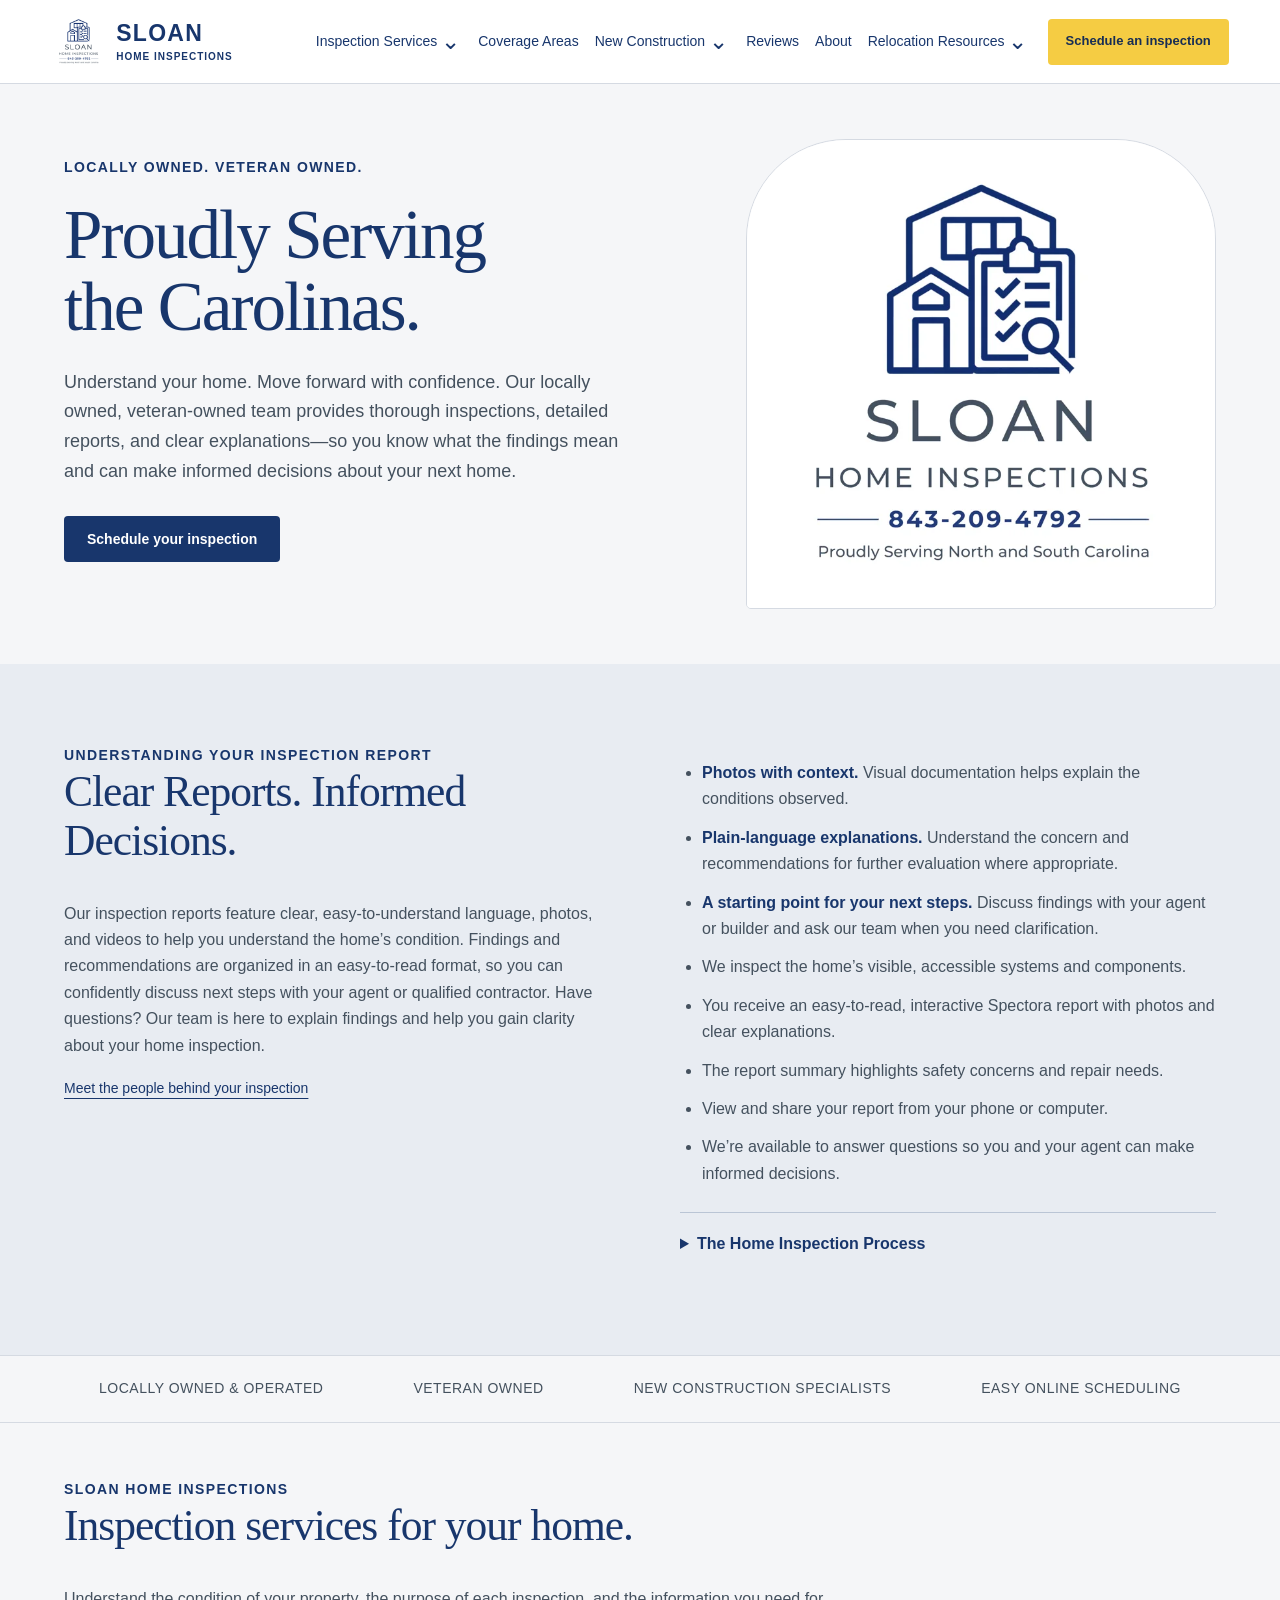
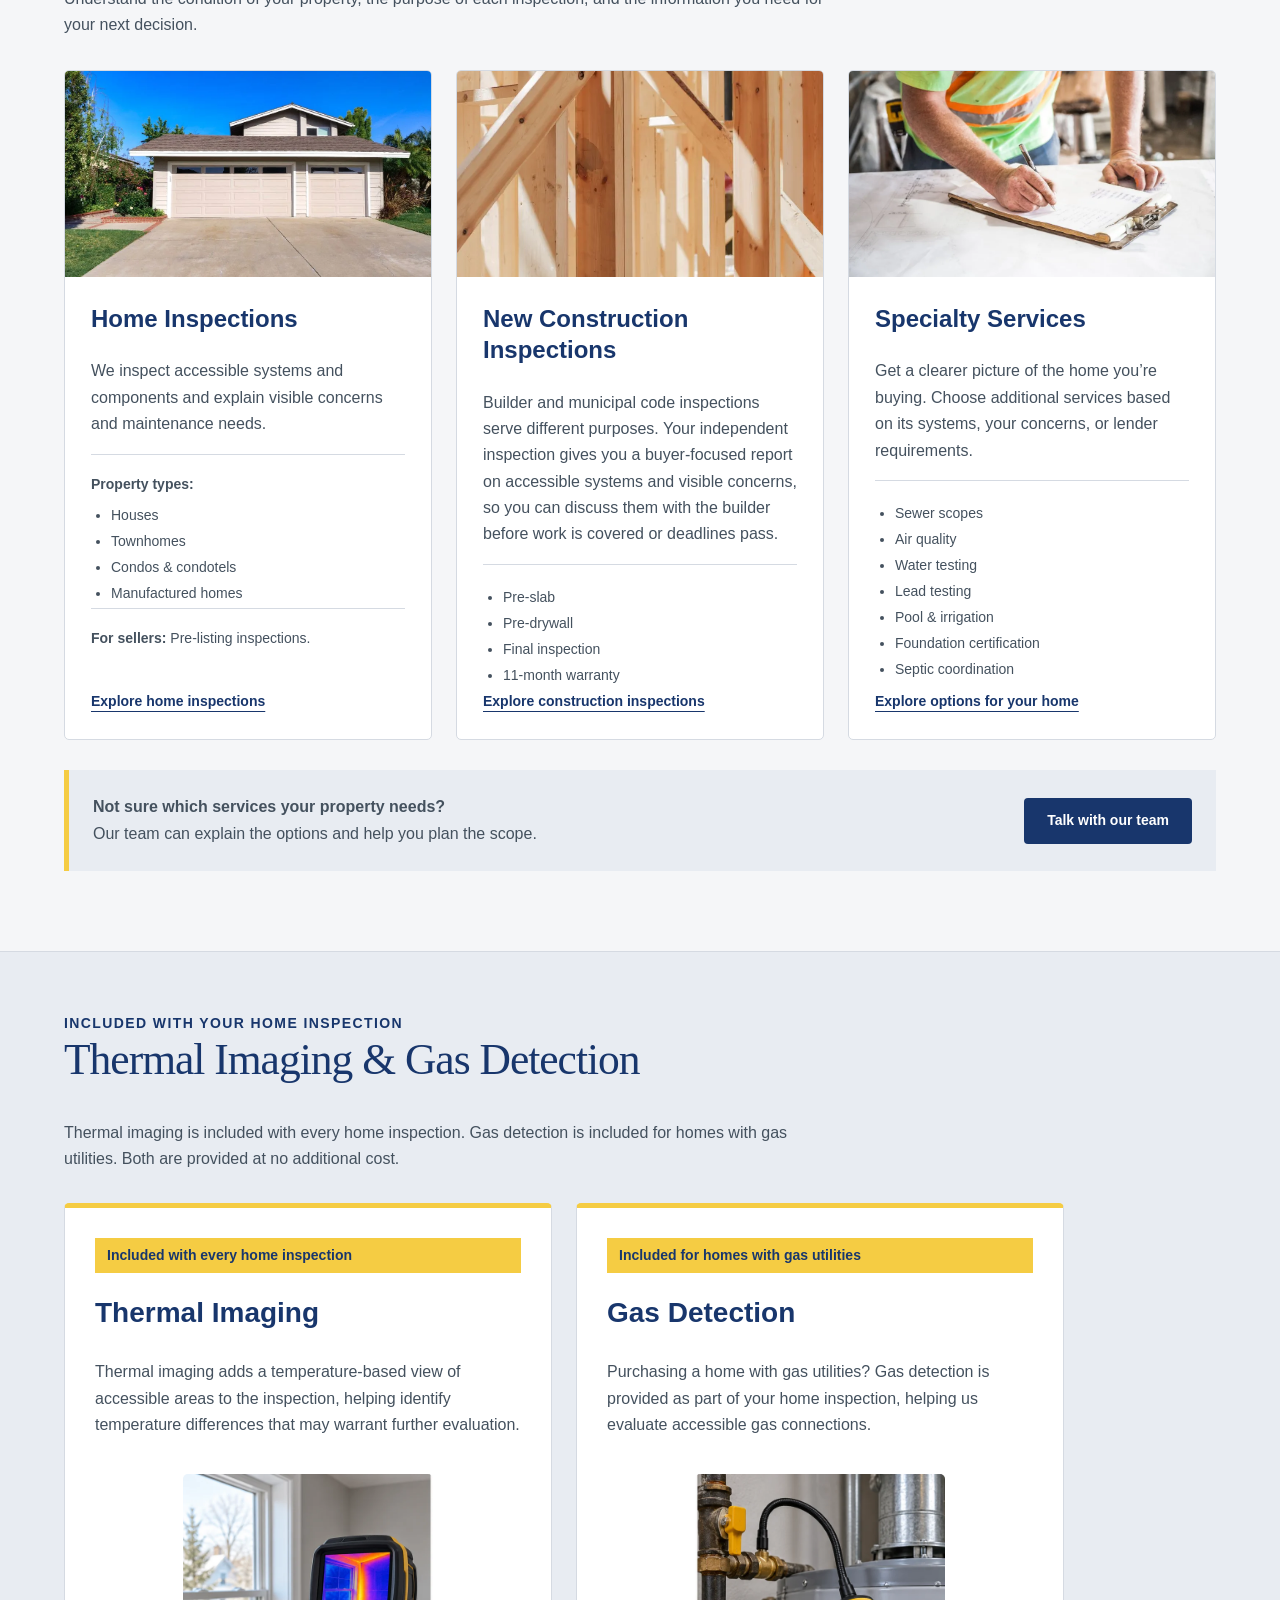
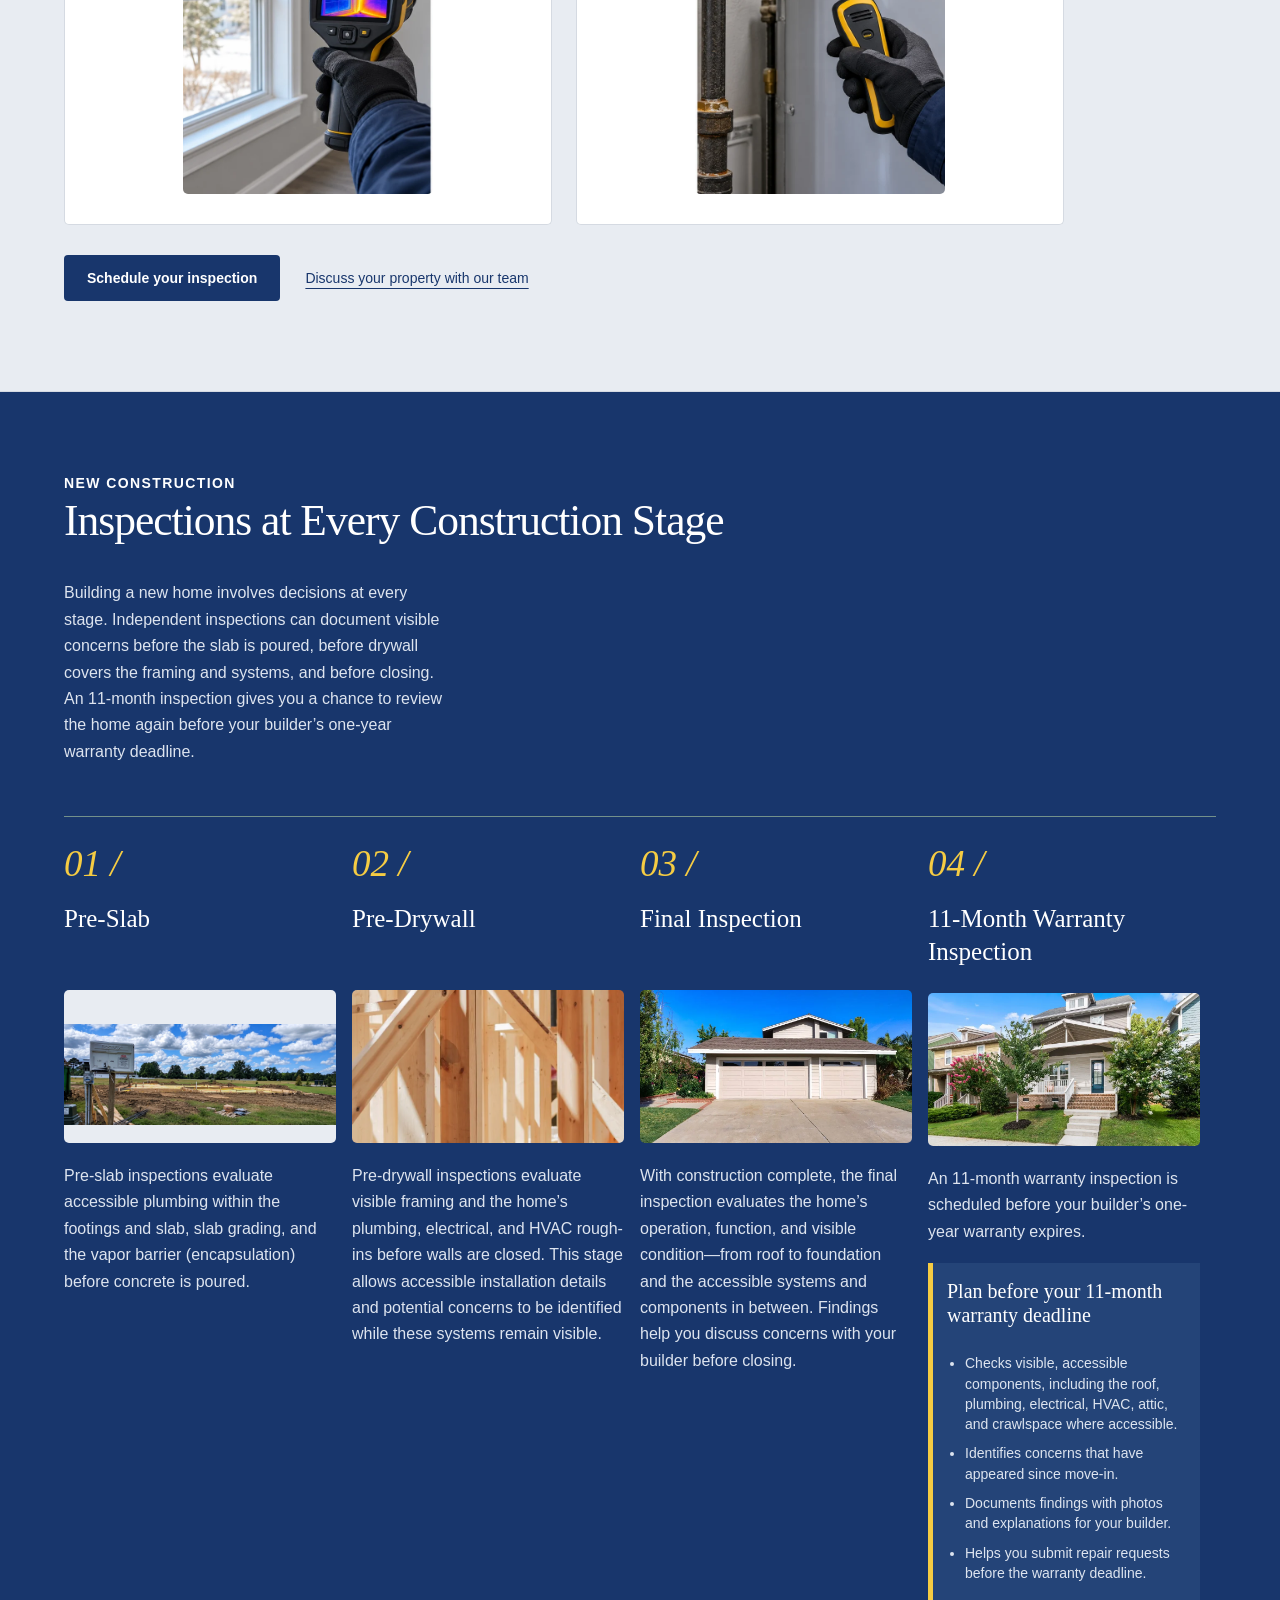
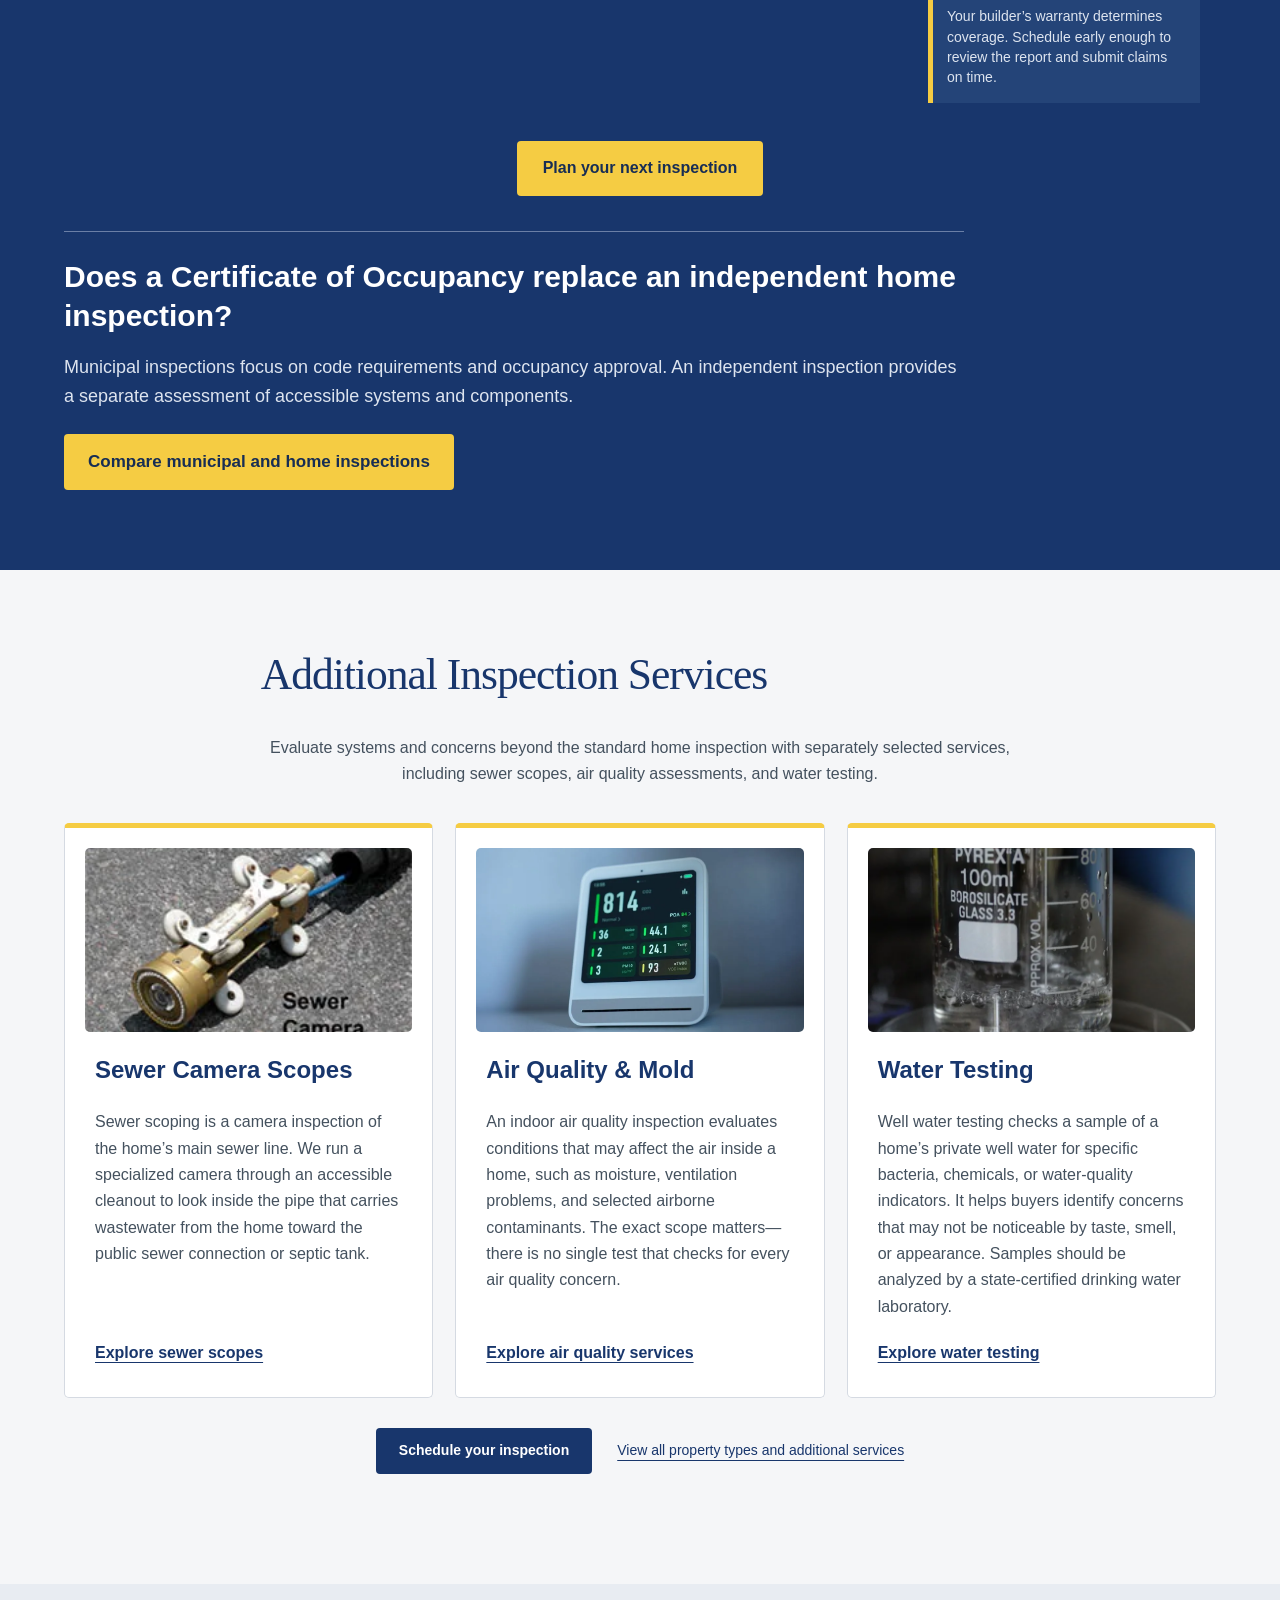
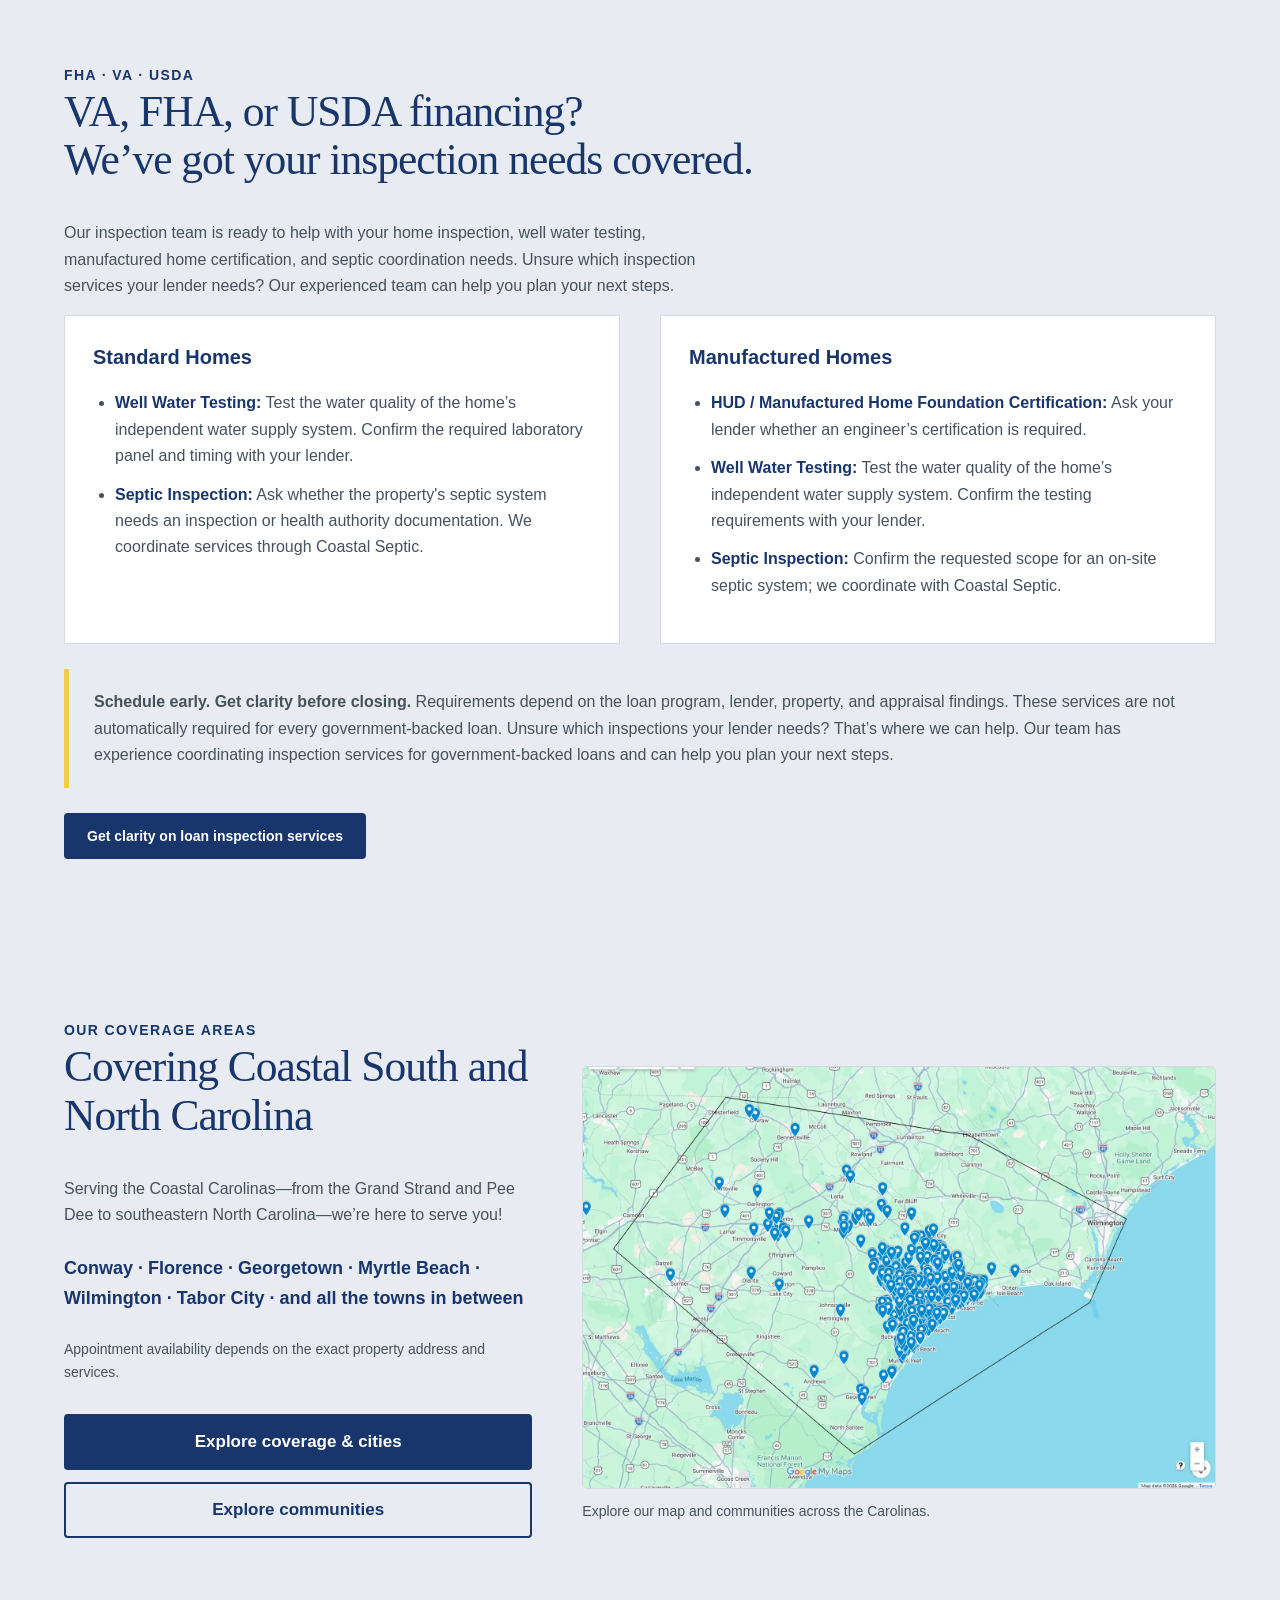
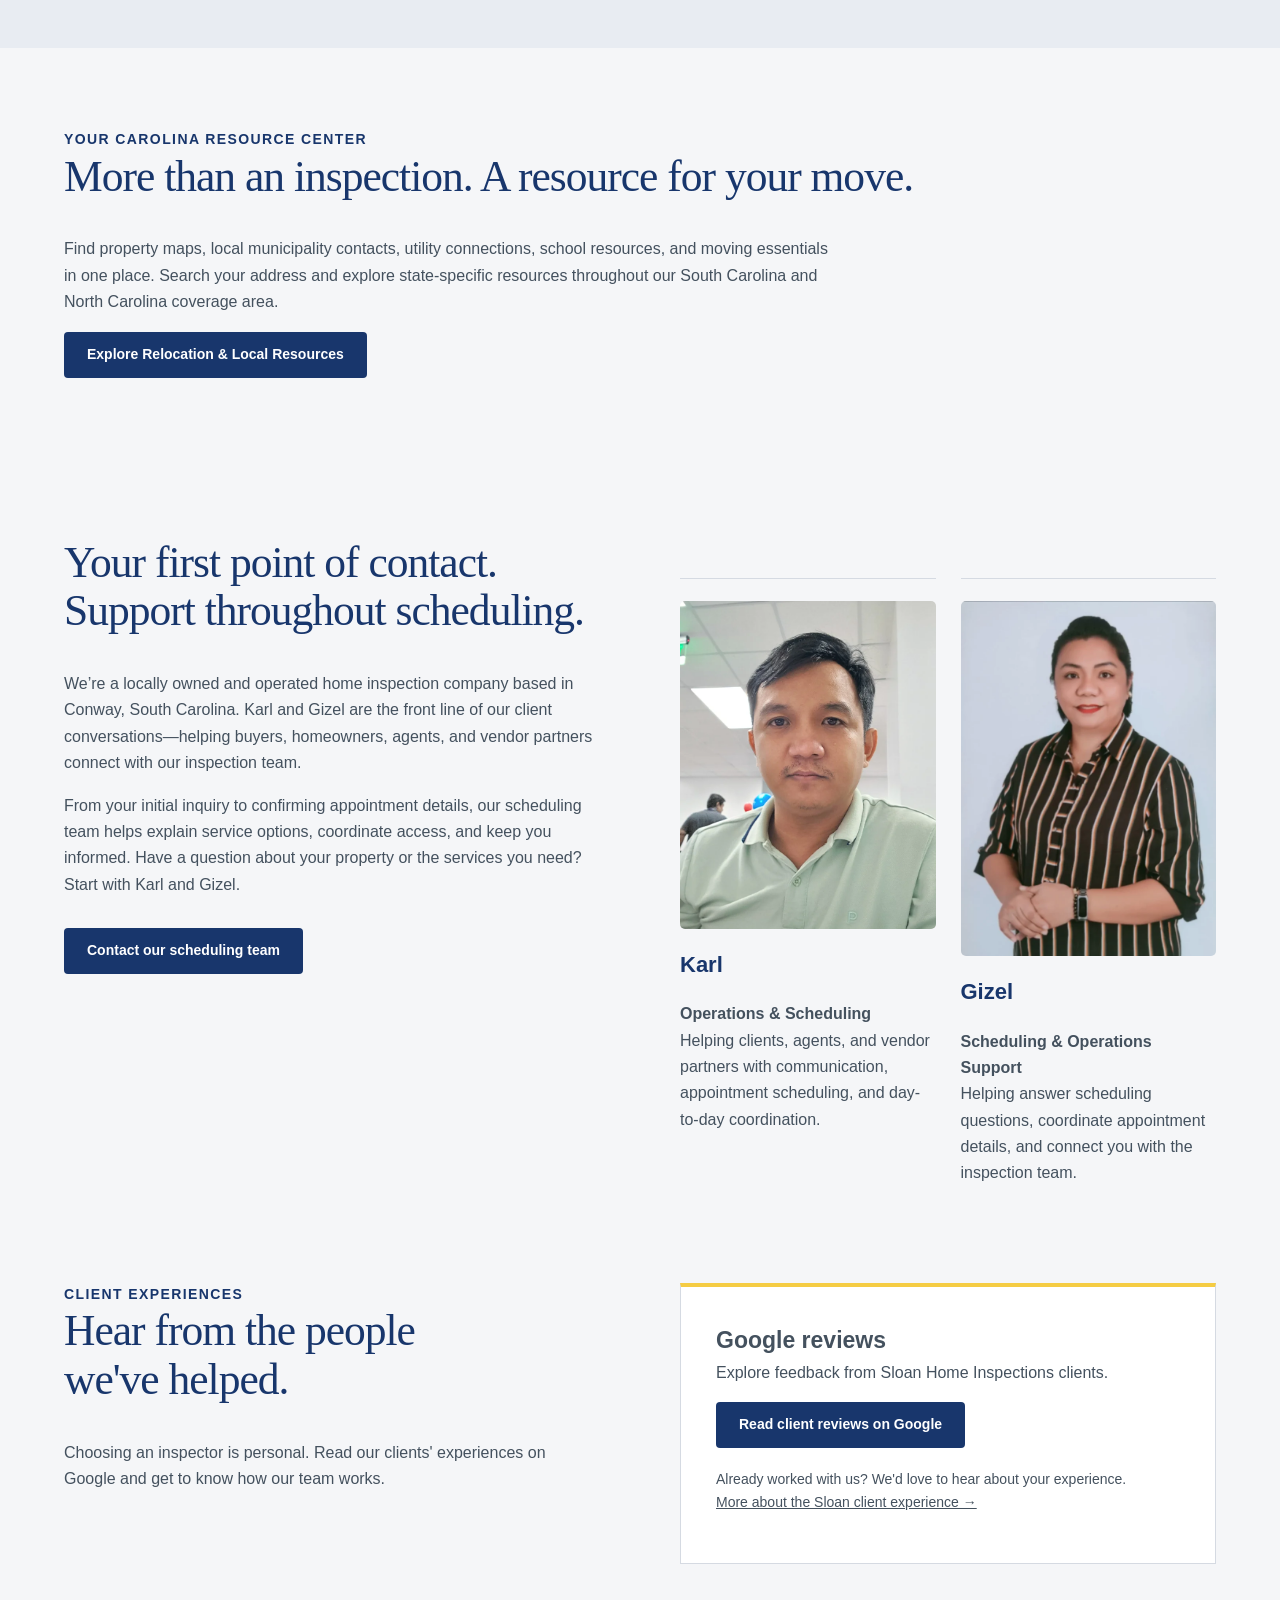
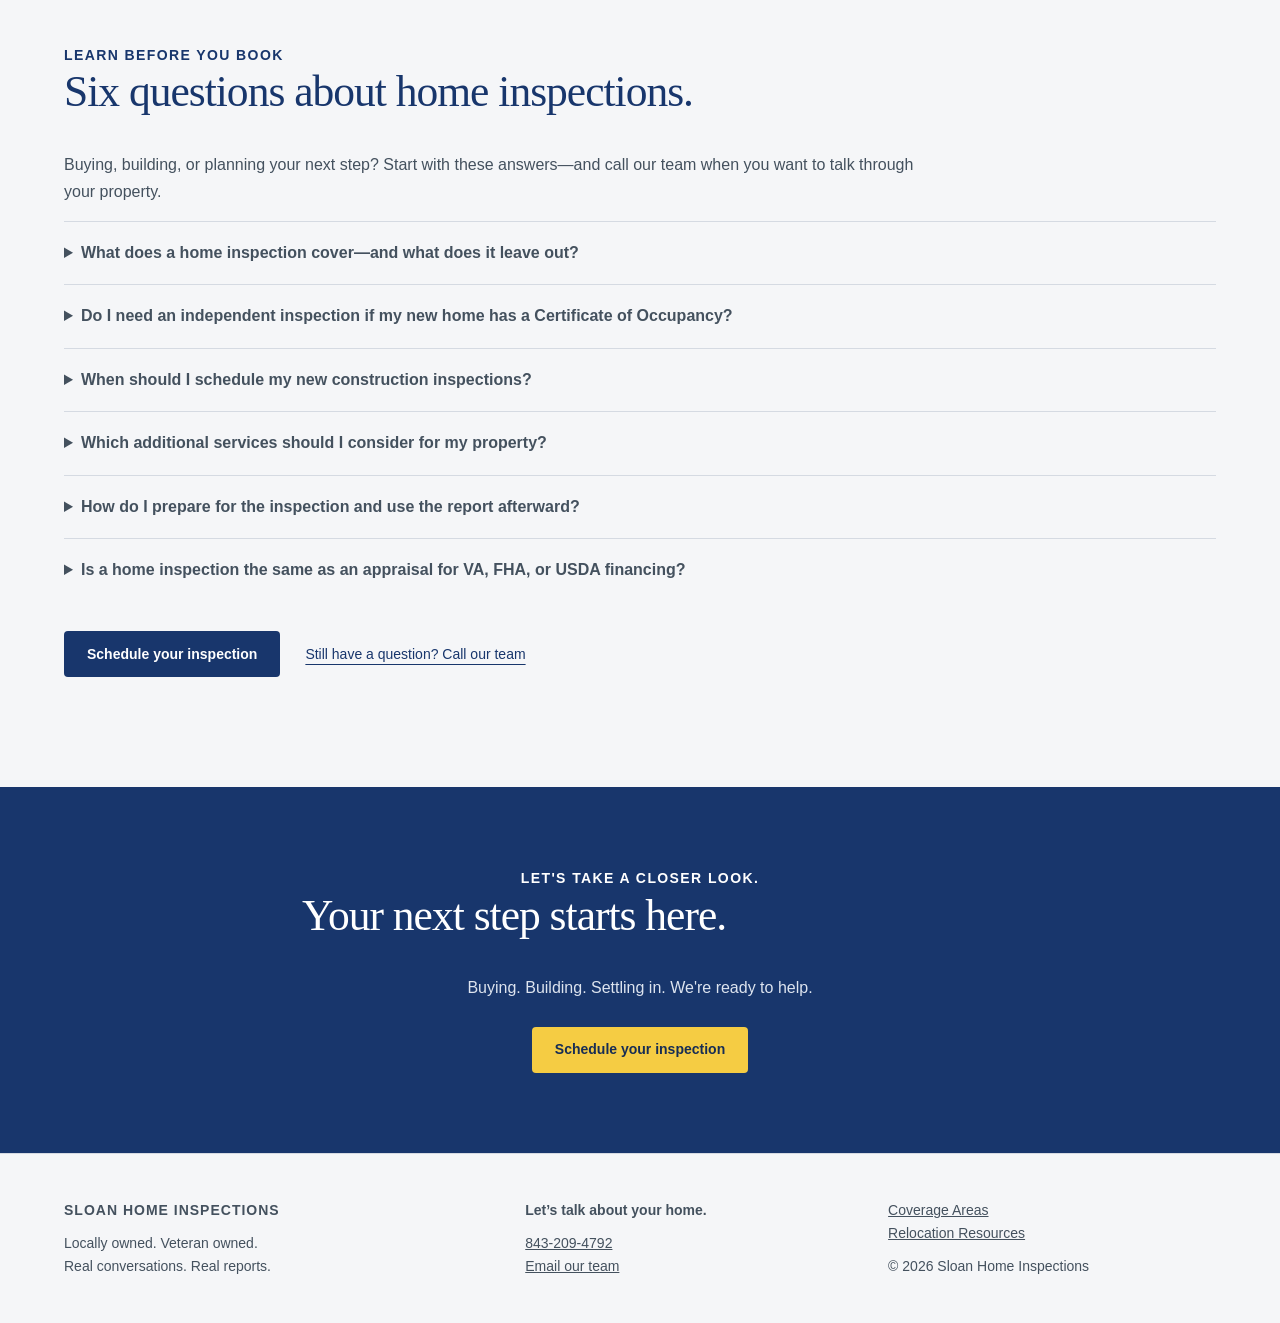
==== commit 648226c9: "Refine inspection demo content and navigation" ====
--- a/index.html
+++ b/index.html
@@ -9,4 +9,4 @@
 </style><style>.hero-coverage{margin:25px 0 0;max-width:480px;border:1px solid var(--line);background:white;border-radius:5px;overflow:hidden}.hero-coverage img{display:block;width:100%;height:auto}.hero-coverage figcaption{padding:16px 20px;font-size:14px}.hero-coverage figcaption strong{color:var(--ink)}.hero-coverage a{display:inline-block;text-underline-offset:3px}.hero-coverage>a{display:block}</style><style>.service-photo{margin:0 0 20px;background:#e8ecf2;border-radius:5px;overflow:hidden}.service-photo img{display:block;width:100%;height:auto;aspect-ratio:3/2;object-fit:cover}.service-photo figcaption{padding:12px 14px;font-size:14px;line-height:1.5;color:#44515e}.photo-credit{display:block;margin-top:7px;font-size:12px}.stage{padding:25px 16px 0 0}.stage .number{margin-bottom:18px}.stage .service-photo{background:#e8ecf2}.stage .service-photo figcaption{color:#44515e}.photo-note{font-size:14px;max-width:900px;margin-top:25px}.choice-card .service-photo{margin:-10px -10px 22px}.service-photo img[src*="water-sampling"]{object-position:center 58%}.service-photo img[src*="pre-slab"]{object-position:center 65%}.service-photo img[src*="septic"]{object-fit:contain;background:#e8ecf2}@media(max-width:600px){.stage{padding-right:0}.journey{grid-template-columns:1fr}.stage .service-photo img{max-height:240px}.service-photo figcaption{font-size:14px}}</style><style>.service-overview{padding-top:60px;padding-bottom:60px}.overview-intro{max-width:760px;margin-bottom:32px}.overview-grid{display:grid;grid-template-columns:repeat(3,minmax(0,1fr));gap:24px}.overview-card{background:white;border:1px solid var(--line);border-radius:5px;overflow:hidden;display:flex;flex-direction:column}.overview-card>img{display:block;width:100%;height:auto;aspect-ratio:3/2;object-fit:cover}.overview-copy{padding:26px;display:flex;flex-direction:column;flex:1}.overview-copy h3{font-size:24px}.overview-copy p{max-width:none}.overview-detail{font-size:14px;line-height:1.65;border-top:1px solid var(--line);padding-top:18px}.overview-copy .textlink{margin-top:auto;font-weight:bold}.overview-help{display:flex;align-items:center;justify-content:space-between;gap:25px;margin:30px 0 20px;padding:24px;background:#e8ecf2;border-left:5px solid var(--lime)}.overview-help p{margin:0}.overview-help .button{flex-shrink:0}@media(max-width:850px){.overview-grid{grid-template-columns:1fr}.overview-help{align-items:flex-start;flex-direction:column}.overview-card>img{max-height:250px}.service-overview{padding-top:45px;padding-bottom:45px}}</style><style>.service-photo img[src*="pre-slab-sloan"]{aspect-ratio:auto;height:auto;object-fit:contain}</style><style>.sloan-advantage{background:#e8ecf2;border-top:1px solid var(--line);border-bottom:1px solid var(--line)}.sloan-advantage .wrap{padding-top:60px;padding-bottom:60px}.advantage-intro{max-width:760px}.advantage-grid{display:grid;grid-template-columns:repeat(2,minmax(0,1fr));gap:24px;margin-top:30px}.advantage-card{background:white;border:1px solid var(--line);border-top:5px solid var(--lime);padding:30px;border-radius:5px}.included-badge{display:inline-block;color:var(--ink);background:#f5cc43;padding:7px 12px;font-weight:bold;font-size:14px;line-height:1.5;margin-bottom:22px}.advantage-card h3{font-size:28px}.advantage-card p{max-width:none}.advantage-card .included-cost{color:var(--ink);font-size:20px;font-weight:bold;margin-bottom:0}@media(max-width:650px){.advantage-grid{grid-template-columns:1fr}.advantage-card{padding:24px}.sloan-advantage .wrap{padding-top:45px;padding-bottom:45px}}</style><style>.construction-education{margin-top:35px;padding-top:25px;border-top:1px solid #6a7fa6;max-width:900px}.construction-education strong{font-size:20px}.construction-education p{max-width:850px;margin:12px 0}.report-process{border-top:1px solid #bac5d5;padding:18px 0;margin-top:25px}.report-process summary{color:var(--ink);font-weight:bold;cursor:pointer}.report-process li{margin:14px 0}.map-block{margin:0 0 22px}.map-block figcaption{font-size:14px;margin-top:10px}.service-overview{padding-top:55px}</style><style>.advantage-card{display:flex;flex-direction:column}.tool-card-photo{width:100%;aspect-ratio:3/4;overflow:hidden;border-radius:5px;margin-top:auto;padding-top:0;position:relative}.tool-card-photo img{position:absolute;top:0;left:0;width:200%;max-width:none;height:100%;object-fit:fill}.tool-card-photo.gas-photo img{left:-100%}.advantage-card .tool-card-photo{margin-top:20px}</style><style>
 nav .links{overflow:visible;align-items:center;white-space:normal}nav .nav-dropdown{position:relative;border:0;padding:0;margin:0}nav .nav-dropdown summary{list-style:none;cursor:pointer;font:inherit;color:inherit;padding:10px 0;display:flex;align-items:center;gap:7px;white-space:nowrap}nav .nav-dropdown summary::-webkit-details-marker{display:none}nav .nav-dropdown summary:after{content:"";width:6px;height:6px;border-right:2px solid currentColor;border-bottom:2px solid currentColor;transform:rotate(45deg);margin-top:-4px}nav .nav-dropdown[open] summary:after{transform:rotate(225deg);margin-top:3px}nav .dropdown-links{position:absolute;top:100%;left:0;z-index:50;width:290px;max-width:calc(100vw - 40px);padding:8px;background:#fff;color:#18366c;border:1px solid #d5dce6;border-radius:5px;box-shadow:0 12px 28px #18366c22;display:flex;flex-direction:column;gap:0;white-space:normal}nav .dropdown-links a{display:block;padding:10px 12px;font-size:14px;line-height:1.4;border-radius:3px}nav .dropdown-links a:hover,nav .dropdown-links a:focus-visible{background:#e8ecf2}nav summary:focus-visible,nav .links>a:focus-visible{outline:3px solid #f5cc43;outline-offset:4px}
 @media(max-width:1100px){nav{flex-wrap:wrap}nav .links{order:3;width:100%;margin-left:0;gap:18px;flex-wrap:wrap;overflow:visible;padding:4px 0 8px}}@media(max-width:600px){nav .links{gap:8px 18px;align-items:center}nav .nav-dropdown{position:static}nav .links{position:relative}nav .dropdown-links{left:0;right:0;top:100%;width:100%;max-width:100%;max-height:55vh;overflow-y:auto}nav .nav-dropdown summary{padding:8px 0}nav .links>a{padding:8px 0}}
-</style><style>@media(min-width:601px){nav .nav-dropdown:last-child .dropdown-links{left:auto;right:0}}</style><meta name="robots" content="noindex, nofollow"><meta name="theme-color" content="#18366c"><link rel="canonical" href="https://sloan-home-inspections.christinesellsinthes.chatgpt.site/"><link rel="stylesheet" href="assets/site.css?v=70"><script src="assets/site.js?v=56" defer></script><script type="application/ld+json">{"@context": "https://schema.org", "@type": "HomeAndConstructionBusiness", "name": "Sloan Home Inspections", "url": "https://sloan-home-inspections.christinesellsinthes.chatgpt.site", "telephone": "+1-843-209-4792", "image": "https://sloan-home-inspections.christinesellsinthes.chatgpt.site/assets/sloan-logo-optimized.webp", "description": "Locally owned, veteran-owned home inspections based in Conway, South Carolina, serving the Grand Strand, Pee Dee, and southeastern North Carolina.", "areaServed": [{"@type": "Place", "name": "Grand Strand, South Carolina"}, {"@type": "Place", "name": "Pee Dee, South Carolina"}, {"@type": "Place", "name": "Southeastern North Carolina"}]}</script></head><body><a class="skip-link" href="#main-content">Skip to content</a><header class="site-header"><nav class="site-nav" aria-label="Main navigation"><a class="brand" href="index.html" aria-label="Sloan Home Inspections home"><img src="assets/sloan-logo-optimized.webp" alt="" width="720" height="720" decoding="async"><span>SLOAN<small>HOME INSPECTIONS</small></span></a><button type="button" class="menu-toggle" aria-controls="site-links" aria-expanded="false">Menu <span aria-hidden="true">☰</span></button><div id="site-links" class="site-links"><div class="nav-group"><div class="nav-label"><a href="services.html">Inspection Services</a><button type="button" class="dropdown-toggle" aria-label="Show Inspection Services menu" aria-controls="submenu-0" aria-expanded="false"><span aria-hidden="true">⌄</span></button></div><ul class="submenu" id="submenu-0" hidden><li><a href="services.html#property-types">Home &amp; Property Inspections</a></li><li><a href="services.html#pre-listing-property">Pre-Listing Inspections</a></li><li><a href="services.html#service-planner">Choose Your Services</a></li><li><a href="services.html#additional-services">Additional Services</a></li><li><a href="sewer-scopes.html">Sewer Camera Scopes</a></li><li><a href="manufactured-home-certifications.html">Manufactured Home Certifications</a></li><li><a href="government-backed-loans.html">VA, FHA &amp; USDA Support</a></li></ul></div><a href="coverage-areas.html">Coverage Areas</a><div class="nav-group"><div class="nav-label"><a href="new-construction.html">New Construction</a><button type="button" class="dropdown-toggle" aria-label="Show New Construction menu" aria-controls="submenu-2" aria-expanded="false"><span aria-hidden="true">⌄</span></button></div><ul class="submenu" id="submenu-2" hidden><li><a href="new-construction.html#pre-slab">Pre-Slab</a></li><li><a href="new-construction.html#pre-drywall">Pre-Drywall</a></li><li><a href="new-construction.html#final-inspection">Final Inspection</a></li><li><a href="new-construction.html#warranty-inspection">11-Month Warranty</a></li><li><a href="new-construction.html#checkpoint-planner">Plan Your Checkpoints</a></li><li><a href="new-construction.html#co-vs-inspection">Certificate of Occupancy vs. Inspection</a></li></ul></div><a href="reviews.html">Reviews</a><a href="about.html">About</a><div class="nav-group"><div class="nav-label"><a href="relocation-resources.html">Relocation Resources</a><button type="button" class="dropdown-toggle" aria-label="Show Relocation Resources menu" aria-controls="submenu-5" aria-expanded="false"><span aria-hidden="true">⌄</span></button></div><ul class="submenu" id="submenu-5" hidden><li><a href="relocation-resources.html#utility-finder">Address &amp; Utility Research</a></li><li><a href="relocation-resources.html#moving-checklist">Moving Checklist</a></li><li><a href="relocation-resources.html#property-maps">Property Maps &amp; Flood Zones</a></li><li><a href="relocation-resources.html#municipalities">Local Government</a></li><li><a href="relocation-resources.html#utilities">Utilities &amp; Internet</a></li><li><a href="relocation-resources.html#schools-community">Schools &amp; Community</a></li></ul></div></div><a class="button light nav-book" href="https://app.spectora.com/home-inspectors/sloan-home-inspections/schedule" target="_blank" rel="noopener">Schedule an inspection</a></nav></header><main id="main-content"><section id="home" class="wrap hero"><div><div class="eyebrow">Locally owned. Veteran owned.</div><h1>Proudly Serving<br>the Carolinas.</h1><p class="intro">Understand your home. Move forward with confidence. Our locally owned, veteran-owned team provides thorough inspections, detailed reports, and clear explanations—so you know what the findings mean and can make informed decisions about your next home.</p><div class="actions"><a class="button schedule" href="https://app.spectora.com/home-inspectors/sloan-home-inspections/schedule" target="_blank" rel="noopener">Schedule your inspection</a></div></div><div class="logo-panel"><img src="assets/sloan-logo-optimized.webp" alt="Sloan Home Inspections — 843-209-4792 — Proudly serving North and South Carolina" width="720" height="720" decoding="async"></div></section><section class="area" id="your-report"><div class="wrap split"><div><div class="eyebrow">Understanding your inspection report</div><h2>Clear Reports. Informed Decisions.</h2><p>Our reports are developed and edited with the homebuyer in mind: clear, visual, detailed, and easy to understand.</p><a class="textlink" href="about.html">Meet the people behind your inspection</a></div><div><ul class="report-points"><li><strong>Photos with context.</strong> Visual documentation helps explain the conditions observed.</li><li><strong>Plain-language explanations.</strong> Understand the concern and recommendations for further evaluation where appropriate.</li><li><strong>A starting point for your next steps.</strong> Discuss findings with your agent or builder and ask our team when you need clarification.</li><li>We inspect the home’s visible, accessible systems and components.</li><li>You receive an easy-to-read, interactive Spectora report with photos and clear explanations.</li><li>The report summary highlights safety concerns and repair needs.</li><li>View and share your report from your phone or computer.</li><li>We’re available to answer questions so you and your agent can make informed decisions.</li></ul><details class="report-process"><summary>The Home Inspection Process</summary><ol><li><strong>Schedule:</strong> Provide the property details, timing, and requested services.</li><li><strong>Prepare:</strong> Coordinate property access, utility availability, and readiness.</li><li><strong>Inspect:</strong> We evaluate accessible systems and components within the agreed scope.</li><li><strong>Review:</strong> Read the report, ask questions, and discuss next steps with your agent or builder.</li></ol></details></div></div></section><div class="strip"><span>Locally owned &amp; operated</span><span>Veteran owned</span><span>New construction specialists</span><span>Easy online scheduling</span></div><section class="wrap service-overview" id="inspection-services" aria-labelledby="overview-heading"><div class="eyebrow">Sloan Home Inspections</div><h2 id="overview-heading">Inspection services for your home.</h2><p class="overview-intro">Understand the condition of your property, the purpose of each inspection, and the information you need for your next decision.</p><div class="overview-grid"><article class="overview-card"><img src="assets/final-home.webp" alt="Illustrative exterior of a residential home" loading="lazy" decoding="async" width="1000" height="563"><div class="overview-copy"><h3>Home Inspections</h3><p>We inspect accessible systems and components and explain visible concerns and maintenance needs.</p><div class="overview-detail"><strong>Property types:</strong><ul class="overview-list"><li>Houses</li><li>Townhomes</li><li>Condos &amp; condotels</li><li>Manufactured homes</li></ul></div><p class="overview-detail"><strong>For sellers:</strong> Pre-listing inspections.</p><a class="textlink" href="services.html#inspection-scope">Explore home inspections</a></div></article><article class="overview-card"><img src="assets/pre-drywall.webp" alt="Illustrative exposed framing before drywall installation" loading="lazy" decoding="async" width="667" height="1000"><div class="overview-copy"><h3>New Construction Inspections</h3><p>Builder and municipal code inspections serve different purposes. Your independent inspection gives you a buyer-focused report on accessible systems and visible concerns, so you can discuss them with the builder before work is covered or deadlines pass.</p><div class="overview-detail"><ul class="overview-list"><li>Pre-slab</li><li>Pre-drywall</li><li>Final inspection</li><li>11-month warranty</li></ul></div><a class="textlink" href="new-construction.html">Explore construction inspections</a></div></article><article class="overview-card"><img src="assets/documentation.webp" alt="Illustrative construction professional documenting site information" loading="lazy" decoding="async" width="1000" height="667"><div class="overview-copy"><h3>Specialty Services</h3><p>Get a clearer picture of the home you’re buying. Choose additional services based on its systems, your concerns, or lender requirements.</p><div class="overview-detail"><ul class="overview-list"><li>Sewer scopes</li><li>Air quality</li><li>Water testing</li><li>Lead testing</li><li>Pool &amp; irrigation</li><li>Foundation certification</li><li>Septic coordination</li></ul></div><a class="textlink" href="services.html#additional-services">Explore options for your home</a></div></article></div><div class="overview-help"><p><strong>Not sure which services your property needs?</strong><br>Our team can explain the options and help you plan the scope.</p><a class="button" href="tel:8432094792">Talk with our team</a></div></section><section class="sloan-advantage" id="sloan-advantage" aria-labelledby="advantage-heading"><div class="wrap"><div class="eyebrow">Included With Your Home Inspection</div><h2 id="advantage-heading">Thermal Imaging &amp; Gas Detection</h2><p class="advantage-intro">Thermal imaging is included with every home inspection. Gas detection is included for homes with gas utilities. Both are provided at no additional cost.</p><div class="advantage-grid"><article class="advantage-card"><span class="included-badge">Included with every home inspection</span><h3>Thermal Imaging</h3><p>Thermal imaging adds a temperature-based view of accessible areas to the inspection, helping identify temperature differences that may warrant further evaluation.</p><div class="tool-card-photo thermal-photo"><img src="assets/thermal-imaging-gas-detection.webp" alt="Illustrative thermal camera displaying temperature differences around a window" loading="lazy" decoding="async" width="1200" height="800"></div></article><article class="advantage-card"><span class="included-badge">Included for homes with gas utilities</span><h3>Gas Detection</h3><p>Purchasing a home with gas utilities? Gas detection is provided as part of your home inspection, helping us evaluate accessible gas connections.</p><div class="tool-card-photo gas-photo"><img src="assets/thermal-imaging-gas-detection.webp" alt="Illustrative gas detector checking an accessible gas connection" loading="lazy" decoding="async" width="1200" height="800"></div></article></div><div class="actions"><a class="button" href="https://app.spectora.com/home-inspectors/sloan-home-inspections/schedule" target="_blank" rel="noopener">Schedule your inspection</a><a class="textlink" href="tel:8432094792">Discuss your property with our team</a></div></div></section><section id="construction" class="dark"><div class="wrap"><div class="sectionhead"><div><div class="eyebrow">New Construction</div><h2>Inspections at Every Construction Stage</h2><p>Some of the most important details are covered up long before closing. We help you check in at the stages that matter.</p></div></div><div class="journey"><article class="stage"><span class="number">01 /</span><h3>Pre-Slab</h3><figure class="service-photo"><img src="assets/pre-slab-sloan.webp" alt="Pre-slab construction site photo supplied by Sloan Home Inspections, with screenshot text removed" loading="lazy" decoding="async" width="1400" height="520"></figure><p>Pre-slab inspections evaluate accessible plumbing within the footings and slab, slab grading, and the vapor barrier (encapsulation) before concrete is poured.</p></article><article class="stage"><span class="number">02 /</span><h3>Pre-Drywall</h3><figure class="service-photo"><img src="assets/pre-drywall.webp" alt="Exposed timber framing inside a home under construction" loading="lazy" decoding="async" width="667" height="1000"></figure><p>Pre-drywall inspections evaluate visible framing and the home’s plumbing, electrical, and HVAC rough-ins before walls are closed. This stage allows accessible installation details and potential concerns to be identified while these systems remain visible.</p></article><article class="stage"><span class="number">03 /</span><h3>Final Inspection</h3><figure class="service-photo"><img src="assets/final-home.webp" alt="Completed residential home with a garage and driveway" loading="lazy" decoding="async" width="1000" height="563"></figure><p>With construction complete, the final inspection evaluates the home’s operation, function, and visible condition—from roof to foundation and the accessible systems and components in between. Findings help you discuss concerns with your builder before closing.</p></article><article class="stage"><span class="number">04 /</span><h3>11-Month Warranty Inspection</h3><figure class="service-photo"><img src="assets/warranty-home.webp" alt="Residential home with a porch and landscaped front yard" loading="lazy" decoding="async" width="1000" height="667"></figure><p>An 11-month warranty inspection is scheduled before your builder’s one-year warranty expires.</p></article></div><div class="construction-warranty-detail"><h3>Plan before your 11-month warranty deadline</h3><ul class="stage-benefits"><li>Checks visible, accessible components, including the roof, plumbing, electrical, HVAC, attic, and crawlspace where accessible.</li><li>Identifies concerns that have appeared since move-in.</li><li>Documents findings with photos and explanations for your builder.</li><li>Helps you submit repair requests before the warranty deadline.</li></ul><p>Your builder’s warranty determines coverage. Schedule early enough to review the report and submit claims on time.</p></div><div class="construction-action"><a class="button light schedule" href="https://app.spectora.com/home-inspectors/sloan-home-inspections/schedule" target="_blank" rel="noopener">Plan your next inspection</a></div><div class="construction-education"><h3>Does a Certificate of Occupancy replace an independent home inspection?</h3><p>Municipal inspections focus on code requirements and occupancy approval. An independent inspection provides a separate assessment of accessible systems and components.</p><a class="button light construction-learn" href="new-construction.html#co-vs-inspection">Compare municipal and home inspections</a></div></div></section><section id="services" class="wrap"><div class="sectionhead"><div><h2>Additional Inspection Services</h2><p style="max-width:760px;margin:20px auto 0">Evaluate systems and concerns beyond the standard home inspection with separately selected services, including sewer scopes, air quality assessments, and water testing.</p></div></div><div class="choice-grid"><a class="choice-card" href="sewer-scopes.html"><figure class="service-photo"><img src="assets/sewer-camera.webp" alt="Sewer inspection camera equipment, courtesy of USGS" loading="lazy" decoding="async" width="240" height="161"></figure><h3>Sewer Camera Scopes</h3><p>Sewer scoping is a camera inspection of the home’s main sewer line. We run a specialized camera through an accessible cleanout to look inside the pipe that carries wastewater from the home toward the public sewer connection or septic tank.</p><span class="card-link">Explore sewer scopes</span></a><a class="choice-card" href="services.html#air-quality"><figure class="service-photo"><img src="assets/air-quality.webp" alt="Illustrative indoor air quality monitor" loading="lazy" decoding="async" width="1000" height="667"></figure><h3>Air Quality &amp; Mold</h3><p>An indoor air quality inspection evaluates conditions that may affect the air inside a home, such as moisture, ventilation problems, and selected airborne contaminants. The exact scope matters—there is no single test that checks for every air quality concern.</p><span class="card-link">Explore air quality services</span></a><a class="choice-card" href="services.html#water-testing"><figure class="service-photo"><img src="assets/water-sampling.webp" alt="Water pouring into a laboratory glass beaker" loading="lazy" decoding="async" width="667" height="1000"></figure><h3>Water Testing</h3><p>Well water testing checks a sample of a home’s private well water for specific bacteria, chemicals, or water-quality indicators. It helps buyers identify concerns that may not be noticeable by taste, smell, or appearance. Samples should be analyzed by a state-certified drinking water laboratory.</p><span class="card-link">Explore water testing</span></a></div><div class="actions"><a class="button" href="https://app.spectora.com/home-inspectors/sloan-home-inspections/schedule" target="_blank" rel="noopener">Schedule your inspection</a><a class="textlink" href="services.html">View all property types and additional services</a></div></section><section id="loan-support" class="area"><div class="wrap"><div class="eyebrow">FHA · VA · USDA</div><h2>VA, FHA, or USDA financing?<br>We’ve got your inspection needs covered.</h2><p>Our inspection team is ready to help with your home inspection, well water testing, manufactured home certification, and septic coordination needs. Unsure which inspection services your lender needs? Our experienced team can help you plan your next steps.</p><div class="detail-grid"><article class="feature"><h3>Standard Homes</h3><ul class="detail-list"><li><strong>Well Water Testing:</strong> Test the water quality of the home’s independent water supply system. Confirm the required laboratory panel and timing with your lender.</li><li><strong>Septic Inspection:</strong> Ask whether the property's septic system needs an inspection or health authority documentation. We coordinate services through Coastal Septic.</li></ul></article><article class="feature"><h3>Manufactured Homes</h3><ul class="detail-list"><li><strong>HUD / Manufactured Home Foundation Certification:</strong> Ask your lender whether an engineer’s certification is required.</li><li><strong>Well Water Testing:</strong> Test the water quality of the home’s independent water supply system. Confirm the testing requirements with your lender.</li><li><strong>Septic Inspection:</strong> Confirm the requested scope for an on-site septic system; we coordinate with Coastal Septic.</li></ul></article></div><div class="callout"><strong>Schedule early. Get clarity before closing.</strong> Requirements depend on the loan program, lender, property, and appraisal findings. These services are not automatically required for every government-backed loan. Unsure which inspections your lender needs? That’s where we can help. Our team has experience coordinating inspection services for government-backed loans and can help you plan your next steps.</div><a class="button" href="government-backed-loans.html">Get clarity on loan inspection services</a></div></section><section id="area" class="area"><div class="wrap coverage-layout"><div><div class="eyebrow">Our Coverage Areas</div><h2>Covering Coastal South and North Carolina</h2><p>Serving the Coastal Carolinas—from the Grand Strand and Pee Dee to southeastern North Carolina—we’re here to serve you!</p><div class="home-city-list">Conway · Florence · Georgetown · Myrtle Beach · Wilmington · Tabor City · and all the towns in between</div><p class="note">Appointment availability depends on the exact property address and services.</p><div class="actions"><a class="button" href="coverage-areas.html">Explore coverage &amp; cities</a><a class="textlink" href="coverage-areas.html#coverage-planner">Check your location</a></div></div><figure class="map-block"><a href="coverage-areas.html"><img class="map" src="assets/coverage-map-optimized.webp" alt="Provided Sloan Home Inspections coverage map for the Carolinas" width="1600" height="1066" loading="lazy" decoding="async"></a><figcaption>Explore our map, key cities, and property-address planning tool.</figcaption></figure></div></section><section class="wrap" id="relocation"><div class="eyebrow">Your Carolina Resource Center</div><h2>More than an inspection. A resource for your move.</h2><p style="max-width:780px">Find property maps, local municipality contacts, utility connections, school resources, and moving essentials in one place. Search your address and explore state-specific resources throughout our South Carolina and North Carolina coverage area.</p><a class="button" href="relocation-resources.html">Explore Relocation &amp; Local Resources</a></section><section class="wrap split" id="about"><div><h2>Your first point of contact.<br>Support throughout scheduling.</h2><p>We’re a locally owned and operated home inspection company based in Conway, South Carolina. Karl and Gizel are the front line of our client conversations—helping buyers, homeowners, agents, and vendor partners connect with our inspection team.</p><p>From your initial inquiry to confirming appointment details, our scheduling team helps explain service options, coordinate access, and keep you informed. Have a question about your property or the services you need? Start with Karl and Gizel.</p><div class="actions"><a class="button" href="tel:8432094792">Contact our scheduling team</a></div></div><div class="team"><article class="person"><img class="team-photo" src="assets/karl-contact-optimized.webp" alt="Karl, Sloan Home Inspections Operations and Scheduling team member" loading="lazy" width="701" height="900" decoding="async"><h3>Karl</h3><p><strong>Operations &amp; Scheduling</strong><br>Helping clients, agents, and vendor partners with communication, appointment scheduling, and day-to-day coordination.</p></article><article class="person"><img class="team-photo" src="assets/gizel-contact-optimized.webp" alt="Gizel, Sloan Home Inspections Scheduling and Operations Support team member" loading="lazy" width="647" height="900" decoding="async"><h3>Gizel</h3><p><strong>Scheduling &amp; Operations Support</strong><br>Helping answer scheduling questions, coordinate appointment details, and connect you with the inspection team.</p></article></div></section><section id="reviews" class="wrap split" style="padding-top:0"><div><div class="eyebrow">Client experiences</div><h2>Hear from the people<br>we've helped.</h2><p>Choosing an inspector is personal. Read our clients' experiences on Google and get to know how our team works.</p></div><div class="review"><div class="google">Google reviews</div><p>Explore feedback from Sloan Home Inspections clients.</p><a class="button" href="https://www.google.com/maps/search/?api=1&amp;query=Sloan+Home+Inspections+Conway+SC" target="_blank" rel="noopener">Read client reviews on Google</a><p class="note" style="margin:20px 0 0">Already worked with us? We'd love to hear about your experience.</p><p class="note"><a href="reviews.html">More about the Sloan client experience →</a></p></div></section><section class="wrap faq" id="home-inspection-questions" style="padding-top:0"><div class="eyebrow">Learn before you book</div><h2>Six questions about home inspections.</h2><p>Buying, building, or planning your next step? Start with these answers—and call our team when you want to talk through your property.</p><details><summary>What does a home inspection cover—and what does it leave out?</summary><p>A home inspection evaluates accessible systems and components at the time of the inspection, such as the roof, structure, plumbing, electrical, heating and cooling, and interior components within the agreed scope. It helps identify visible concerns and maintenance needs. It cannot uncover every concealed condition or predict future failures. Laboratory testing, sewer camera scopes, septic inspections, and engineer-issued foundation certifications are separate services. <a href="services.html#inspection-scope">Explore what’s included</a>.</p></details><details><summary>Do I need an independent inspection if my new home has a Certificate of Occupancy?</summary><p>Yes—these serve different purposes. Local building inspections focus on applicable code requirements and occupancy approval. An independent home inspection gives you a separate assessment of accessible systems and components, with findings you can discuss with your builder. A Certificate of Occupancy does not mean a home is defect-free. <a href="new-construction.html#co-vs-inspection">Understand the CO and home inspection difference</a>.</p></details><details><summary>When should I schedule my new construction inspections?</summary><p>Contact us early so inspections fit your builder’s schedule. A pre-slab inspection occurs before concrete is poured; a pre-drywall inspection occurs before walls conceal framing and systems. A final inspection reviews the completed home before closing. An 11-month inspection helps document concerns before your builder’s one-year warranty ends—confirm your actual warranty terms and deadlines. <a href="new-construction.html">Explore the four construction checkpoints</a>.</p></details><details><summary>Which additional services should I consider for my property?</summary><p>Choose based on the home’s systems, age, your concerns, and any lender requirements. A sewer scope looks inside accessible sewer piping; well water testing checks the quality of an independent water supply for the selected test panel. Air quality or mold assessment, lead testing, pool and irrigation inspections, and septic coordination have separate scopes. New homes can also benefit from relevant additional testing. Our team can help you understand the options. <a href="services.html#additional-services">Compare additional services</a>.</p></details><details><summary>How do I prepare for the inspection and use the report afterward?</summary><p>Coordinate property access and utility availability with the seller, builder, or property manager before the appointment. Let our team know about specific concerns, deadlines, and any access restrictions. Afterward, review the report’s photos, observations, and recommendations. Ask us for clarification, then discuss next steps with your agent or builder and appropriate specialists. An inspection documents conditions; it does not pass or fail the home or decide which repairs a seller must make. <a href="#your-report">Learn about your inspection report</a>.</p></details><details><summary>Is a home inspection the same as an appraisal for VA, FHA, or USDA financing?</summary><p>No. An appraisal estimates value for the lender and may identify property conditions that need attention. A home inspection provides a closer look at accessible systems and components for your understanding. Depending on the property and lender, separate services may include well water testing, septic inspection, or an engineer’s manufactured home foundation certification. These are not automatically required for every loan. Unsure what you need? Our experienced team can help coordinate inspection services while your lender confirms the requirements. <a href="government-backed-loans.html">Explore VA, FHA, and USDA inspection services</a>.</p></details><div class="actions"><a class="button" href="https://app.spectora.com/home-inspectors/sloan-home-inspections/schedule" target="_blank" rel="noopener">Schedule your inspection</a><a class="textlink" href="tel:8432094792">Still have a question? Call our team</a></div></section><section class="dark cta"><div class="wrap"><div class="eyebrow">Let's take a closer look.</div><h2>Your next step starts here.</h2><p>Buying. Building. Settling in. We're ready to help.</p><a class="button light schedule" href="https://app.spectora.com/home-inspectors/sloan-home-inspections/schedule" target="_blank" rel="noopener">Schedule your inspection</a></div></section></main><footer class="site-footer"><div><a class="footer-brand" href="index.html">SLOAN HOME INSPECTIONS</a><p>Locally owned. Veteran owned.<br>Real conversations. Real reports.</p></div><div><strong>Let’s talk about your home.</strong><p><a href="tel:8432094792">843-209-4792</a><br><a href="mailto:christine@sloanhomeinspections.net">Email our team</a></p></div><div><a href="coverage-areas.html">Coverage Areas</a><br><a href="relocation-resources.html">Relocation Resources</a><p>© 2026 Sloan Home Inspections</p></div></footer><div class="mobile-booking" aria-label="Contact and scheduling"><a class="button phone" href="tel:8432094792">Call our team</a><a class="button" href="https://app.spectora.com/home-inspectors/sloan-home-inspections/schedule" target="_blank" rel="noopener">Schedule inspection</a></div></body></html>+</style><style>@media(min-width:601px){nav .nav-dropdown:last-child .dropdown-links{left:auto;right:0}}</style><meta name="robots" content="noindex, nofollow"><meta name="theme-color" content="#18366c"><link rel="canonical" href="https://sloan-home-inspections.christinesellsinthes.chatgpt.site/"><link rel="stylesheet" href="assets/site.css?v=71"><script src="assets/site.js?v=56" defer></script><script type="application/ld+json">{"@context": "https://schema.org", "@type": "HomeAndConstructionBusiness", "name": "Sloan Home Inspections", "url": "https://sloan-home-inspections.christinesellsinthes.chatgpt.site", "telephone": "+1-843-209-4792", "image": "https://sloan-home-inspections.christinesellsinthes.chatgpt.site/assets/sloan-logo-optimized.webp", "description": "Locally owned, veteran-owned home inspections based in Conway, South Carolina, serving the Grand Strand, Pee Dee, and southeastern North Carolina.", "areaServed": [{"@type": "Place", "name": "Grand Strand, South Carolina"}, {"@type": "Place", "name": "Pee Dee, South Carolina"}, {"@type": "Place", "name": "Southeastern North Carolina"}]}</script></head><body><a class="skip-link" href="#main-content">Skip to content</a><header class="site-header"><nav class="site-nav" aria-label="Main navigation"><a class="brand" href="index.html" aria-label="Sloan Home Inspections home"><img src="assets/sloan-logo-optimized.webp" alt="" width="720" height="720" decoding="async"><span>SLOAN<small>HOME INSPECTIONS</small></span></a><button type="button" class="menu-toggle" aria-controls="site-links" aria-expanded="false">Menu <span aria-hidden="true">☰</span></button><div id="site-links" class="site-links"><div class="nav-group"><div class="nav-label"><a href="services.html">Inspection Services</a><button type="button" class="dropdown-toggle" aria-label="Show Inspection Services menu" aria-controls="submenu-0" aria-expanded="false"><span aria-hidden="true">⌄</span></button></div><ul class="submenu" id="submenu-0" hidden><li><a href="services.html#property-types">Home &amp; Property Inspections</a></li><li><a href="services.html#pre-listing-property">Pre-Listing Inspections</a></li><li><a href="services.html#service-planner">Choose Your Services</a></li><li><a href="services.html#additional-services">Additional Services</a></li><li><a href="sewer-scopes.html">Sewer Camera Scopes</a></li><li><a href="manufactured-home-certifications.html">Manufactured Home Certifications</a></li><li><a href="government-backed-loans.html">VA, FHA &amp; USDA Support</a></li></ul></div><a href="coverage-areas.html">Coverage Areas</a><div class="nav-group"><div class="nav-label"><a href="new-construction.html">New Construction</a><button type="button" class="dropdown-toggle" aria-label="Show New Construction menu" aria-controls="submenu-2" aria-expanded="false"><span aria-hidden="true">⌄</span></button></div><ul class="submenu" id="submenu-2" hidden><li><a href="new-construction.html#construction">New Construction</a></li><li><a href="new-construction.html#warranty-inspection">11-Month Warranty</a></li><li><a href="new-construction.html#co-vs-inspection">Certificate of Occupancy vs. Inspection</a></li><li><a href="new-construction.html#new-home-additional-services">Additional Services</a></li></ul></div><a href="reviews.html">Reviews</a><a href="about.html">About</a><div class="nav-group"><div class="nav-label"><a href="relocation-resources.html">Relocation Resources</a><button type="button" class="dropdown-toggle" aria-label="Show Relocation Resources menu" aria-controls="submenu-5" aria-expanded="false"><span aria-hidden="true">⌄</span></button></div><ul class="submenu" id="submenu-5" hidden><li><a href="relocation-resources.html#utility-finder">Address &amp; Utility Research</a></li><li><a href="relocation-resources.html#moving-checklist">Moving Checklist</a></li><li><a href="relocation-resources.html#property-maps">Property Maps &amp; Flood Zones</a></li><li><a href="relocation-resources.html#municipalities">Local Government</a></li><li><a href="relocation-resources.html#utilities">Utilities &amp; Internet</a></li><li><a href="relocation-resources.html#schools-community">Schools &amp; Community</a></li></ul></div></div><a class="button light nav-book" href="https://app.spectora.com/home-inspectors/sloan-home-inspections/schedule" target="_blank" rel="noopener">Schedule an inspection</a></nav></header><main id="main-content"><section id="home" class="wrap hero"><div><div class="eyebrow">Locally owned. Veteran owned.</div><h1>Proudly Serving<br>the Carolinas.</h1><p class="intro">Understand your home. Move forward with confidence. Our locally owned, veteran-owned team provides thorough inspections, detailed reports, and clear explanations—so you know what the findings mean and can make informed decisions about your next home.</p><div class="actions"><a class="button schedule" href="https://app.spectora.com/home-inspectors/sloan-home-inspections/schedule" target="_blank" rel="noopener">Schedule your inspection</a></div></div><div class="logo-panel"><img src="assets/sloan-logo-optimized.webp" alt="Sloan Home Inspections — 843-209-4792 — Proudly serving North and South Carolina" width="720" height="720" decoding="async"></div></section><section class="area" id="your-report"><div class="wrap split"><div><div class="eyebrow">Understanding your inspection report</div><h2>Clear Reports. Informed Decisions.</h2><p>Our inspection reports feature clear, easy-to-understand language, photos, and videos to help you understand the home’s condition. Findings and recommendations are organized in an easy-to-read format, so you can confidently discuss next steps with your agent or qualified contractor. Have questions? Our team is here to explain findings and help you gain clarity about your home inspection.</p><a class="textlink" href="about.html">Meet the people behind your inspection</a></div><div><ul class="report-points"><li><strong>Photos with context.</strong> Visual documentation helps explain the conditions observed.</li><li><strong>Plain-language explanations.</strong> Understand the concern and recommendations for further evaluation where appropriate.</li><li><strong>A starting point for your next steps.</strong> Discuss findings with your agent or builder and ask our team when you need clarification.</li><li>We inspect the home’s visible, accessible systems and components.</li><li>You receive an easy-to-read, interactive Spectora report with photos and clear explanations.</li><li>The report summary highlights safety concerns and repair needs.</li><li>View and share your report from your phone or computer.</li><li>We’re available to answer questions so you and your agent can make informed decisions.</li></ul><details class="report-process"><summary>The Home Inspection Process</summary><ol><li><strong>Schedule:</strong> Provide the property details, timing, and requested services.</li><li><strong>Prepare:</strong> Coordinate property access, utility availability, and readiness.</li><li><strong>Inspect:</strong> We evaluate accessible systems and components within the agreed scope.</li><li><strong>Review:</strong> Read the report, ask questions, and discuss next steps with your agent or builder.</li></ol></details></div></div></section><div class="strip"><span>Locally owned &amp; operated</span><span>Veteran owned</span><span>New construction specialists</span><span>Easy online scheduling</span></div><section class="wrap service-overview" id="inspection-services" aria-labelledby="overview-heading"><div class="eyebrow">Sloan Home Inspections</div><h2 id="overview-heading">Inspection services for your home.</h2><p class="overview-intro">Understand the condition of your property, the purpose of each inspection, and the information you need for your next decision.</p><div class="overview-grid"><article class="overview-card"><img src="assets/final-home.webp" alt="Illustrative exterior of a residential home" loading="lazy" decoding="async" width="1000" height="563"><div class="overview-copy"><h3>Home Inspections</h3><p>We inspect accessible systems and components and explain visible concerns and maintenance needs.</p><div class="overview-detail"><strong>Property types:</strong><ul class="overview-list"><li>Houses</li><li>Townhomes</li><li>Condos &amp; condotels</li><li>Manufactured homes</li></ul></div><p class="overview-detail"><strong>For sellers:</strong> Pre-listing inspections.</p><a class="textlink" href="services.html#inspection-scope">Explore home inspections</a></div></article><article class="overview-card"><img src="assets/pre-drywall.webp" alt="Illustrative exposed framing before drywall installation" loading="lazy" decoding="async" width="667" height="1000"><div class="overview-copy"><h3>New Construction Inspections</h3><p>Builder and municipal code inspections serve different purposes. Your independent inspection gives you a buyer-focused report on accessible systems and visible concerns, so you can discuss them with the builder before work is covered or deadlines pass.</p><div class="overview-detail"><ul class="overview-list"><li>Pre-slab</li><li>Pre-drywall</li><li>Final inspection</li><li>11-month warranty</li></ul></div><a class="textlink" href="new-construction.html">Explore construction inspections</a></div></article><article class="overview-card"><img src="assets/documentation.webp" alt="Illustrative construction professional documenting site information" loading="lazy" decoding="async" width="1000" height="667"><div class="overview-copy"><h3>Specialty Services</h3><p>Get a clearer picture of the home you’re buying. Choose additional services based on its systems, your concerns, or lender requirements.</p><div class="overview-detail"><ul class="overview-list"><li>Sewer scopes</li><li>Air quality</li><li>Water testing</li><li>Lead testing</li><li>Pool &amp; irrigation</li><li>Foundation certification</li><li>Septic coordination</li></ul></div><a class="textlink" href="services.html#additional-services">Explore options for your home</a></div></article></div><div class="overview-help"><p><strong>Not sure which services your property needs?</strong><br>Our team can explain the options and help you plan the scope.</p><a class="button" href="tel:8432094792">Talk with our team</a></div></section><section class="sloan-advantage" id="sloan-advantage" aria-labelledby="advantage-heading"><div class="wrap"><div class="eyebrow">Included With Your Home Inspection</div><h2 id="advantage-heading">Thermal Imaging &amp; Gas Detection</h2><p class="advantage-intro">Thermal imaging is included with every home inspection. Gas detection is included for homes with gas utilities. Both are provided at no additional cost.</p><div class="advantage-grid"><article class="advantage-card"><span class="included-badge">Included with every home inspection</span><h3>Thermal Imaging</h3><p>Thermal imaging adds a temperature-based view of accessible areas to the inspection, helping identify temperature differences that may warrant further evaluation.</p><div class="tool-card-photo thermal-photo"><img src="assets/thermal-imaging-gas-detection.webp" alt="Illustrative thermal camera displaying temperature differences around a window" loading="lazy" decoding="async" width="1200" height="800"></div></article><article class="advantage-card"><span class="included-badge">Included for homes with gas utilities</span><h3>Gas Detection</h3><p>Purchasing a home with gas utilities? Gas detection is provided as part of your home inspection, helping us evaluate accessible gas connections.</p><div class="tool-card-photo gas-photo"><img src="assets/thermal-imaging-gas-detection.webp" alt="Illustrative gas detector checking an accessible gas connection" loading="lazy" decoding="async" width="1200" height="800"></div></article></div><div class="actions"><a class="button" href="https://app.spectora.com/home-inspectors/sloan-home-inspections/schedule" target="_blank" rel="noopener">Schedule your inspection</a><a class="textlink" href="tel:8432094792">Discuss your property with our team</a></div></div></section><section id="construction" class="dark"><div class="wrap"><div class="sectionhead"><div><div class="eyebrow">New Construction</div><h2>Inspections at Every Construction Stage</h2><p>Building a new home involves decisions at every stage. Independent inspections can document visible concerns before the slab is poured, before drywall covers the framing and systems, and before closing. An 11-month inspection gives you a chance to review the home again before your builder’s one-year warranty deadline.</p></div></div><div class="journey"><article class="stage"><span class="number">01 /</span><h3>Pre-Slab</h3><figure class="service-photo"><img src="assets/pre-slab-sloan.webp" alt="Pre-slab construction site photo supplied by Sloan Home Inspections, with screenshot text removed" loading="lazy" decoding="async" width="1400" height="520"></figure><p>Pre-slab inspections evaluate accessible plumbing within the footings and slab, slab grading, and the vapor barrier (encapsulation) before concrete is poured.</p></article><article class="stage"><span class="number">02 /</span><h3>Pre-Drywall</h3><figure class="service-photo"><img src="assets/pre-drywall.webp" alt="Exposed timber framing inside a home under construction" loading="lazy" decoding="async" width="667" height="1000"></figure><p>Pre-drywall inspections evaluate visible framing and the home’s plumbing, electrical, and HVAC rough-ins before walls are closed. This stage allows accessible installation details and potential concerns to be identified while these systems remain visible.</p></article><article class="stage"><span class="number">03 /</span><h3>Final Inspection</h3><figure class="service-photo"><img src="assets/final-home.webp" alt="Completed residential home with a garage and driveway" loading="lazy" decoding="async" width="1000" height="563"></figure><p>With construction complete, the final inspection evaluates the home’s operation, function, and visible condition—from roof to foundation and the accessible systems and components in between. Findings help you discuss concerns with your builder before closing.</p></article><article class="stage"><span class="number">04 /</span><h3>11-Month Warranty Inspection</h3><figure class="service-photo"><img src="assets/warranty-home.webp" alt="Residential home with a porch and landscaped front yard" loading="lazy" decoding="async" width="1000" height="667"></figure><p>An 11-month warranty inspection is scheduled before your builder’s one-year warranty expires.</p><div class="construction-warranty-detail"><h3>Plan before your 11-month warranty deadline</h3><ul class="stage-benefits"><li>Checks visible, accessible components, including the roof, plumbing, electrical, HVAC, attic, and crawlspace where accessible.</li><li>Identifies concerns that have appeared since move-in.</li><li>Documents findings with photos and explanations for your builder.</li><li>Helps you submit repair requests before the warranty deadline.</li></ul><p>Your builder’s warranty determines coverage. Schedule early enough to review the report and submit claims on time.</p></div></article></div><div class="construction-action"><a class="button light schedule" href="https://app.spectora.com/home-inspectors/sloan-home-inspections/schedule" target="_blank" rel="noopener">Plan your next inspection</a></div><div class="construction-education"><h3>Does a Certificate of Occupancy replace an independent home inspection?</h3><p>Municipal inspections focus on code requirements and occupancy approval. An independent inspection provides a separate assessment of accessible systems and components.</p><a class="button light construction-learn" href="new-construction.html#co-vs-inspection">Compare municipal and home inspections</a></div></div></section><section id="services" class="wrap"><div class="sectionhead"><div><h2>Additional Inspection Services</h2><p style="max-width:760px;margin:20px auto 0">Evaluate systems and concerns beyond the standard home inspection with separately selected services, including sewer scopes, air quality assessments, and water testing.</p></div></div><div class="choice-grid"><a class="choice-card" href="sewer-scopes.html"><figure class="service-photo"><img src="assets/sewer-camera.webp" alt="Sewer inspection camera equipment, courtesy of USGS" loading="lazy" decoding="async" width="240" height="161"></figure><h3>Sewer Camera Scopes</h3><p>Sewer scoping is a camera inspection of the home’s main sewer line. We run a specialized camera through an accessible cleanout to look inside the pipe that carries wastewater from the home toward the public sewer connection or septic tank.</p><span class="card-link">Explore sewer scopes</span></a><a class="choice-card" href="services.html#air-quality"><figure class="service-photo"><img src="assets/air-quality.webp" alt="Illustrative indoor air quality monitor" loading="lazy" decoding="async" width="1000" height="667"></figure><h3>Air Quality &amp; Mold</h3><p>An indoor air quality inspection evaluates conditions that may affect the air inside a home, such as moisture, ventilation problems, and selected airborne contaminants. The exact scope matters—there is no single test that checks for every air quality concern.</p><span class="card-link">Explore air quality services</span></a><a class="choice-card" href="services.html#water-testing"><figure class="service-photo"><img src="assets/water-sampling.webp" alt="Water pouring into a laboratory glass beaker" loading="lazy" decoding="async" width="667" height="1000"></figure><h3>Water Testing</h3><p>Well water testing checks a sample of a home’s private well water for specific bacteria, chemicals, or water-quality indicators. It helps buyers identify concerns that may not be noticeable by taste, smell, or appearance. Samples should be analyzed by a state-certified drinking water laboratory.</p><span class="card-link">Explore water testing</span></a></div><div class="actions"><a class="button" href="https://app.spectora.com/home-inspectors/sloan-home-inspections/schedule" target="_blank" rel="noopener">Schedule your inspection</a><a class="textlink" href="services.html">View all property types and additional services</a></div></section><section id="loan-support" class="area"><div class="wrap"><div class="eyebrow">FHA · VA · USDA</div><h2>VA, FHA, or USDA financing?<br>We’ve got your inspection needs covered.</h2><p>Our inspection team is ready to help with your home inspection, well water testing, manufactured home certification, and septic coordination needs. Unsure which inspection services your lender needs? Our experienced team can help you plan your next steps.</p><div class="detail-grid"><article class="feature"><h3>Standard Homes</h3><ul class="detail-list"><li><strong>Well Water Testing:</strong> Test the water quality of the home’s independent water supply system. Confirm the required laboratory panel and timing with your lender.</li><li><strong>Septic Inspection:</strong> Ask whether the property's septic system needs an inspection or health authority documentation. We coordinate services through Coastal Septic.</li></ul></article><article class="feature"><h3>Manufactured Homes</h3><ul class="detail-list"><li><strong>HUD / Manufactured Home Foundation Certification:</strong> Ask your lender whether an engineer’s certification is required.</li><li><strong>Well Water Testing:</strong> Test the water quality of the home’s independent water supply system. Confirm the testing requirements with your lender.</li><li><strong>Septic Inspection:</strong> Confirm the requested scope for an on-site septic system; we coordinate with Coastal Septic.</li></ul></article></div><div class="callout"><strong>Schedule early. Get clarity before closing.</strong> Requirements depend on the loan program, lender, property, and appraisal findings. These services are not automatically required for every government-backed loan. Unsure which inspections your lender needs? That’s where we can help. Our team has experience coordinating inspection services for government-backed loans and can help you plan your next steps.</div><a class="button" href="government-backed-loans.html">Get clarity on loan inspection services</a></div></section><section id="area" class="area"><div class="wrap coverage-layout"><div><div class="eyebrow">Our Coverage Areas</div><h2>Covering Coastal South and North Carolina</h2><p>Serving the Coastal Carolinas—from the Grand Strand and Pee Dee to southeastern North Carolina—we’re here to serve you!</p><div class="home-city-list">Conway · Florence · Georgetown · Myrtle Beach · Wilmington · Tabor City · and all the towns in between</div><p class="note">Appointment availability depends on the exact property address and services.</p><div class="actions"><a class="button" href="coverage-areas.html">Explore coverage &amp; cities</a><a class="textlink" href="coverage-areas.html#coverage-planner">Explore communities</a></div></div><figure class="map-block"><a href="coverage-areas.html"><img class="map" src="assets/coverage-map-optimized.webp" alt="Provided Sloan Home Inspections coverage map for the Carolinas" width="1600" height="1066" loading="lazy" decoding="async"></a><figcaption>Explore our map and communities across the Carolinas.</figcaption></figure></div></section><section class="wrap" id="relocation"><div class="eyebrow">Your Carolina Resource Center</div><h2>More than an inspection. A resource for your move.</h2><p style="max-width:780px">Find property maps, local municipality contacts, utility connections, school resources, and moving essentials in one place. Search your address and explore state-specific resources throughout our South Carolina and North Carolina coverage area.</p><a class="button" href="relocation-resources.html">Explore Relocation &amp; Local Resources</a></section><section class="wrap split" id="about"><div><h2>Your first point of contact.<br>Support throughout scheduling.</h2><p>We’re a locally owned and operated home inspection company based in Conway, South Carolina. Karl and Gizel are the front line of our client conversations—helping buyers, homeowners, agents, and vendor partners connect with our inspection team.</p><p>From your initial inquiry to confirming appointment details, our scheduling team helps explain service options, coordinate access, and keep you informed. Have a question about your property or the services you need? Start with Karl and Gizel.</p><div class="actions"><a class="button" href="tel:8432094792">Contact our scheduling team</a></div></div><div class="team"><article class="person"><img class="team-photo" src="assets/karl-contact-optimized.webp" alt="Karl, Sloan Home Inspections Operations and Scheduling team member" loading="lazy" width="701" height="900" decoding="async"><h3>Karl</h3><p><strong>Operations &amp; Scheduling</strong><br>Helping clients, agents, and vendor partners with communication, appointment scheduling, and day-to-day coordination.</p></article><article class="person"><img class="team-photo" src="assets/gizel-contact-optimized.webp" alt="Gizel, Sloan Home Inspections Scheduling and Operations Support team member" loading="lazy" width="647" height="900" decoding="async"><h3>Gizel</h3><p><strong>Scheduling &amp; Operations Support</strong><br>Helping answer scheduling questions, coordinate appointment details, and connect you with the inspection team.</p></article></div></section><section id="reviews" class="wrap split" style="padding-top:0"><div><div class="eyebrow">Client experiences</div><h2>Hear from the people<br>we've helped.</h2><p>Choosing an inspector is personal. Read our clients' experiences on Google and get to know how our team works.</p></div><div class="review"><div class="google">Google reviews</div><p>Explore feedback from Sloan Home Inspections clients.</p><a class="button" href="https://www.google.com/maps/search/?api=1&amp;query=Sloan+Home+Inspections+Conway+SC" target="_blank" rel="noopener">Read client reviews on Google</a><p class="note" style="margin:20px 0 0">Already worked with us? We'd love to hear about your experience.</p><p class="note"><a href="reviews.html">More about the Sloan client experience →</a></p></div></section><section class="wrap faq" id="home-inspection-questions" style="padding-top:0"><div class="eyebrow">Learn before you book</div><h2>Six questions about home inspections.</h2><p>Buying, building, or planning your next step? Start with these answers—and call our team when you want to talk through your property.</p><details><summary>What does a home inspection cover—and what does it leave out?</summary><p>A home inspection evaluates accessible systems and components at the time of the inspection, such as the roof, structure, plumbing, electrical, heating and cooling, and interior components within the agreed scope. It helps identify visible concerns and maintenance needs. It cannot uncover every concealed condition or predict future failures. Laboratory testing, sewer camera scopes, septic inspections, and engineer-issued foundation certifications are separate services. <a href="services.html#inspection-scope">Explore what’s included</a>.</p></details><details><summary>Do I need an independent inspection if my new home has a Certificate of Occupancy?</summary><p>Yes—these serve different purposes. Local building inspections focus on applicable code requirements and occupancy approval. An independent home inspection gives you a separate assessment of accessible systems and components, with findings you can discuss with your builder. A Certificate of Occupancy does not mean a home is defect-free. <a href="new-construction.html#co-vs-inspection">Understand the CO and home inspection difference</a>.</p></details><details><summary>When should I schedule my new construction inspections?</summary><p>Contact us early so inspections fit your builder’s schedule. A pre-slab inspection occurs before concrete is poured; a pre-drywall inspection occurs before walls conceal framing and systems. A final inspection reviews the completed home before closing. An 11-month inspection helps document concerns before your builder’s one-year warranty ends—confirm your actual warranty terms and deadlines. <a href="new-construction.html">Explore the four construction checkpoints</a>.</p></details><details><summary>Which additional services should I consider for my property?</summary><p>Choose based on the home’s systems, age, your concerns, and any lender requirements. A sewer scope looks inside accessible sewer piping; well water testing checks the quality of an independent water supply for the selected test panel. Air quality or mold assessment, lead testing, pool and irrigation inspections, and septic coordination have separate scopes. New homes can also benefit from relevant additional testing. Our team can help you understand the options. <a href="services.html#additional-services">Compare additional services</a>.</p></details><details><summary>How do I prepare for the inspection and use the report afterward?</summary><p>Coordinate property access and utility availability with the seller, builder, or property manager before the appointment. Let our team know about specific concerns, deadlines, and any access restrictions. Afterward, review the report’s photos, observations, and recommendations. Ask us for clarification, then discuss next steps with your agent or builder and appropriate specialists. An inspection documents conditions; it does not pass or fail the home or decide which repairs a seller must make. <a href="#your-report">Learn about your inspection report</a>.</p></details><details><summary>Is a home inspection the same as an appraisal for VA, FHA, or USDA financing?</summary><p>No. An appraisal estimates value for the lender and may identify property conditions that need attention. A home inspection provides a closer look at accessible systems and components for your understanding. Depending on the property and lender, separate services may include well water testing, septic inspection, or an engineer’s manufactured home foundation certification. These are not automatically required for every loan. Unsure what you need? Our experienced team can help coordinate inspection services while your lender confirms the requirements. <a href="government-backed-loans.html">Explore VA, FHA, and USDA inspection services</a>.</p></details><div class="actions"><a class="button" href="https://app.spectora.com/home-inspectors/sloan-home-inspections/schedule" target="_blank" rel="noopener">Schedule your inspection</a><a class="textlink" href="tel:8432094792">Still have a question? Call our team</a></div></section><section class="dark cta"><div class="wrap"><div class="eyebrow">Let's take a closer look.</div><h2>Your next step starts here.</h2><p>Buying. Building. Settling in. We're ready to help.</p><a class="button light schedule" href="https://app.spectora.com/home-inspectors/sloan-home-inspections/schedule" target="_blank" rel="noopener">Schedule your inspection</a></div></section></main><footer class="site-footer"><div><a class="footer-brand" href="index.html">SLOAN HOME INSPECTIONS</a><p>Locally owned. Veteran owned.<br>Real conversations. Real reports.</p></div><div><strong>Let’s talk about your home.</strong><p><a href="tel:8432094792">843-209-4792</a><br><a href="mailto:christine@sloanhomeinspections.net">Email our team</a></p></div><div><a href="coverage-areas.html">Coverage Areas</a><br><a href="relocation-resources.html">Relocation Resources</a><p>© 2026 Sloan Home Inspections</p></div></footer><div class="mobile-booking" aria-label="Contact and scheduling"><a class="button phone" href="tel:8432094792">Call our team</a><a class="button" href="https://app.spectora.com/home-inspectors/sloan-home-inspections/schedule" target="_blank" rel="noopener">Schedule inspection</a></div></body></html>
--- a/assets/site.css
+++ b/assets/site.css
@@ -23,3 +23,6 @@
 .overview-list{list-style:disc;margin:8px 0 0;padding-left:20px}.overview-list li{margin:3px 0}.overview-detail>.overview-list:first-child{margin-top:0}.stage-benefits{color:#dde4ef;font-size:14px;line-height:1.55;padding-left:20px;margin:10px 0 16px}.stage-benefits li{margin:0 0 8px}
 
 .construction-warranty-detail{border-top:1px solid #73918b;border-left:5px solid #f5cc43;background:#244478;padding:24px 28px;margin:34px 0 28px}.construction-warranty-detail h3{color:#fff;font-family:Georgia,serif;font-weight:normal;font-size:25px;margin:0 0 12px}.construction-warranty-detail .stage-benefits{display:grid;grid-template-columns:repeat(2,minmax(0,1fr));column-gap:36px;row-gap:8px;color:#dde4ef;font-size:16px;margin:0 0 14px}.construction-warranty-detail .stage-benefits li{margin:0}.construction-warranty-detail p{color:#dde4ef;margin:0;max-width:none}@media(max-width:700px){.construction-warranty-detail .stage-benefits{grid-template-columns:1fr}.construction-warranty-detail{padding:20px}}
+
+/* Requested demo refinements */
+#construction .stage .construction-warranty-detail{margin:18px 0 0;padding:16px 14px;border-top:0}#construction .stage .construction-warranty-detail h3{font-size:20px;line-height:1.2}#construction .stage .construction-warranty-detail .stage-benefits{display:block;columns:1;font-size:14px;line-height:1.45;padding-left:18px}#construction .stage .construction-warranty-detail .stage-benefits li{margin:0 0 9px}#construction .stage .construction-warranty-detail p{font-size:14px;line-height:1.45}.loan-table-heading{margin-top:36px}.loan-questions details{margin-bottom:32px;padding:20px 24px;background:#e8eef7;border-left:5px solid #f5cc43}.loan-questions summary{font-weight:700;cursor:pointer}.loan-questions .detail-list{margin-bottom:0}
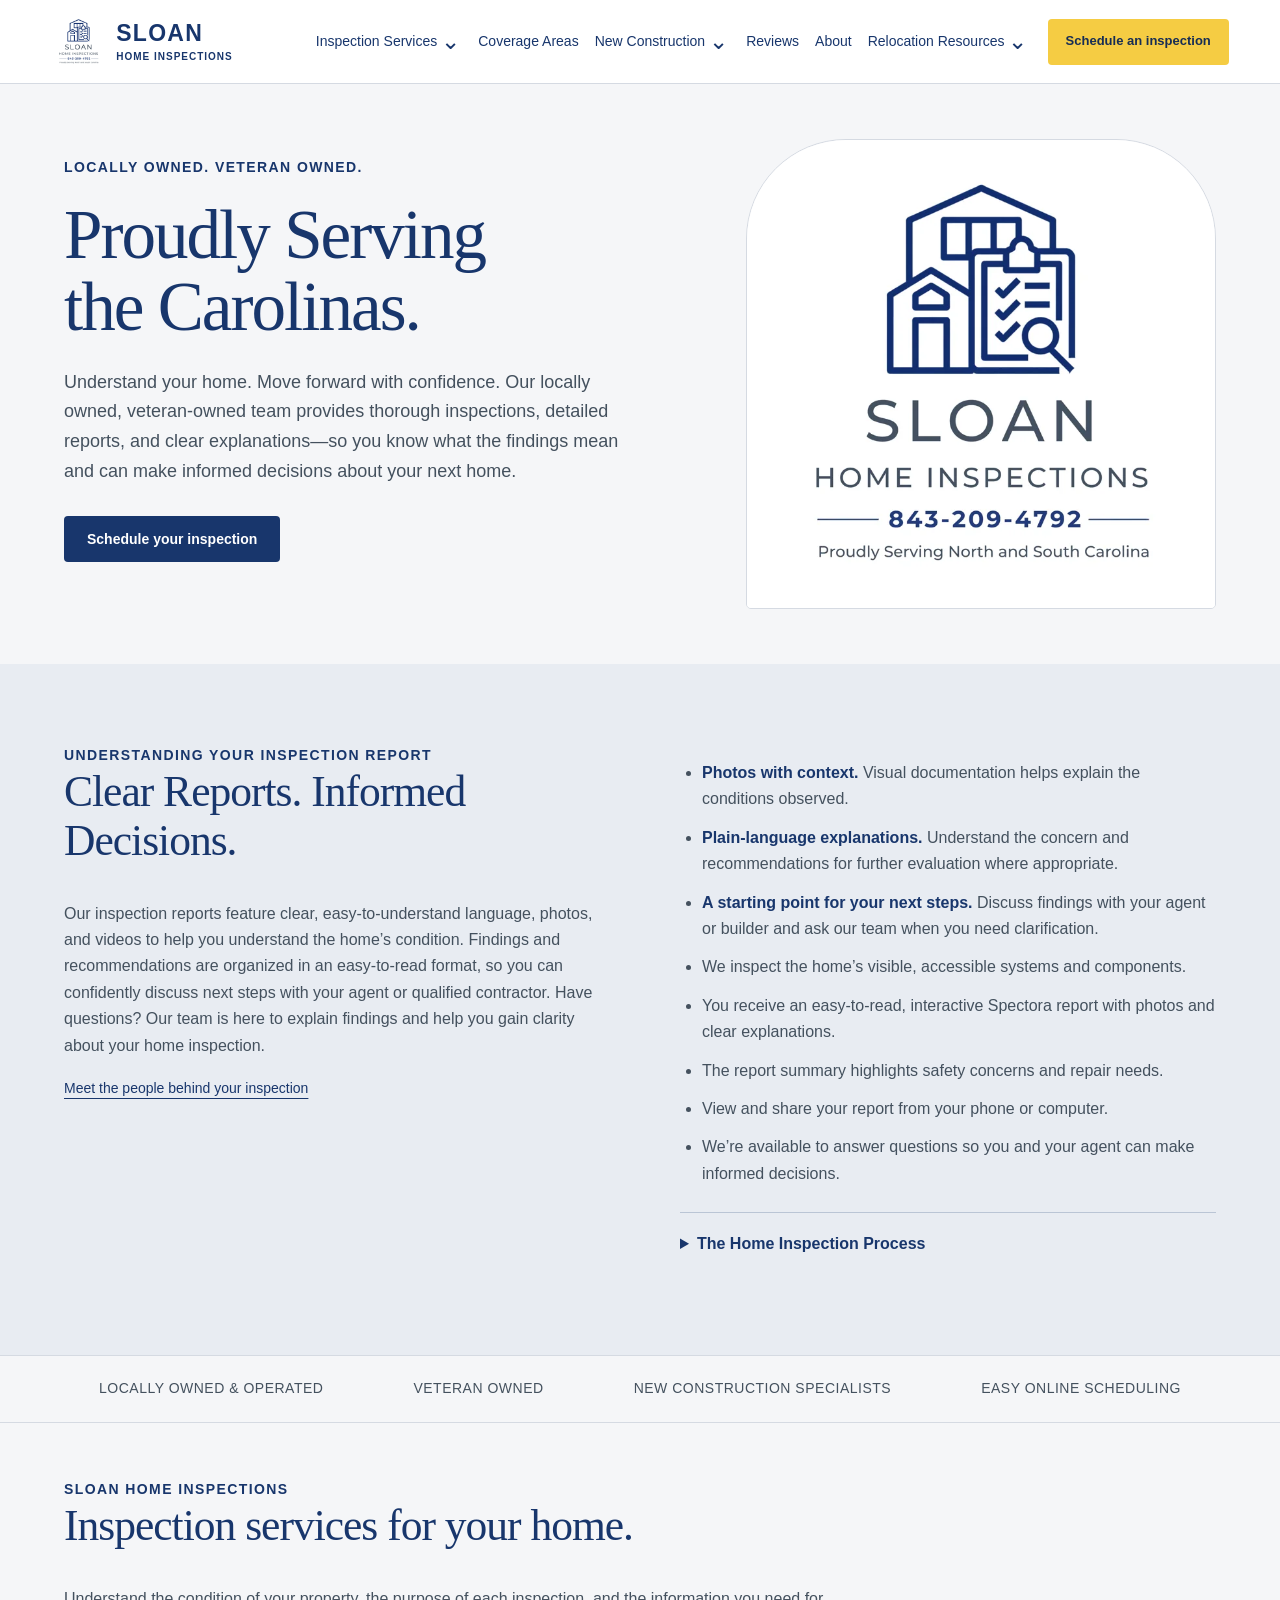
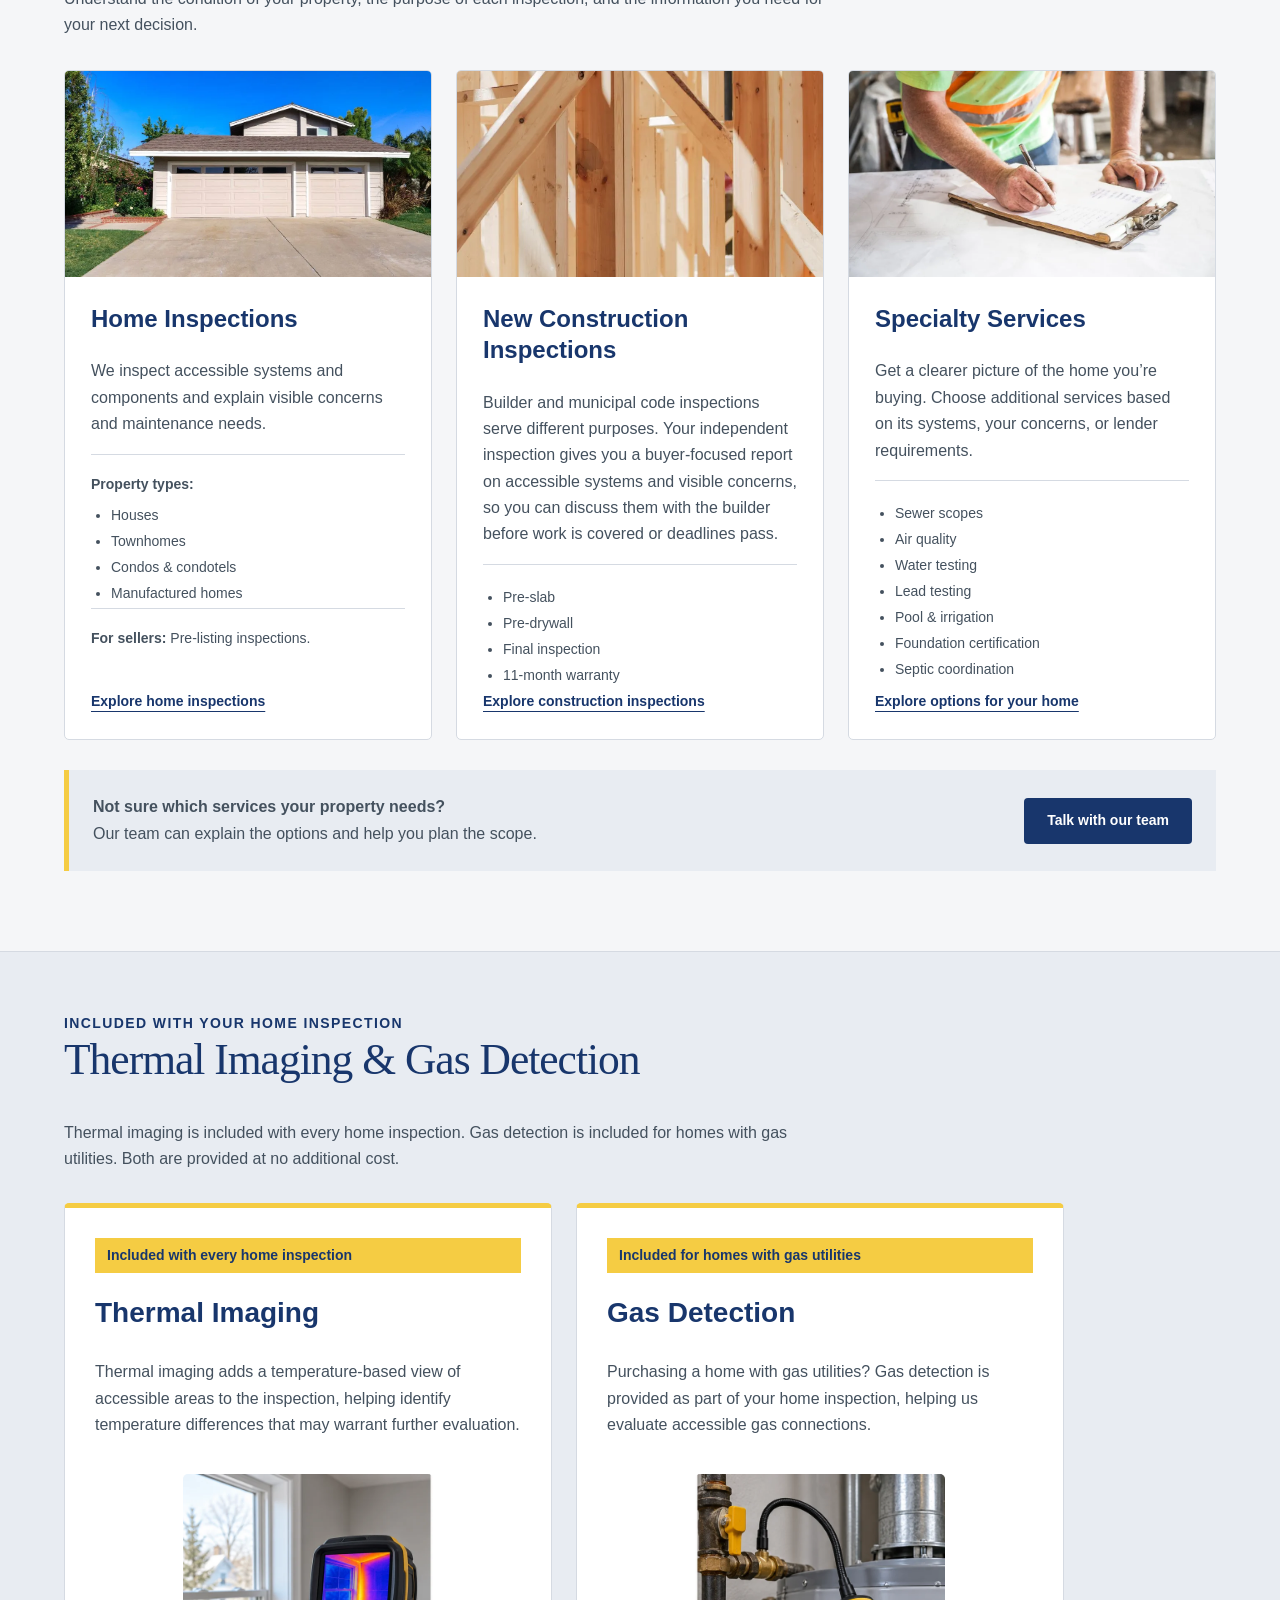
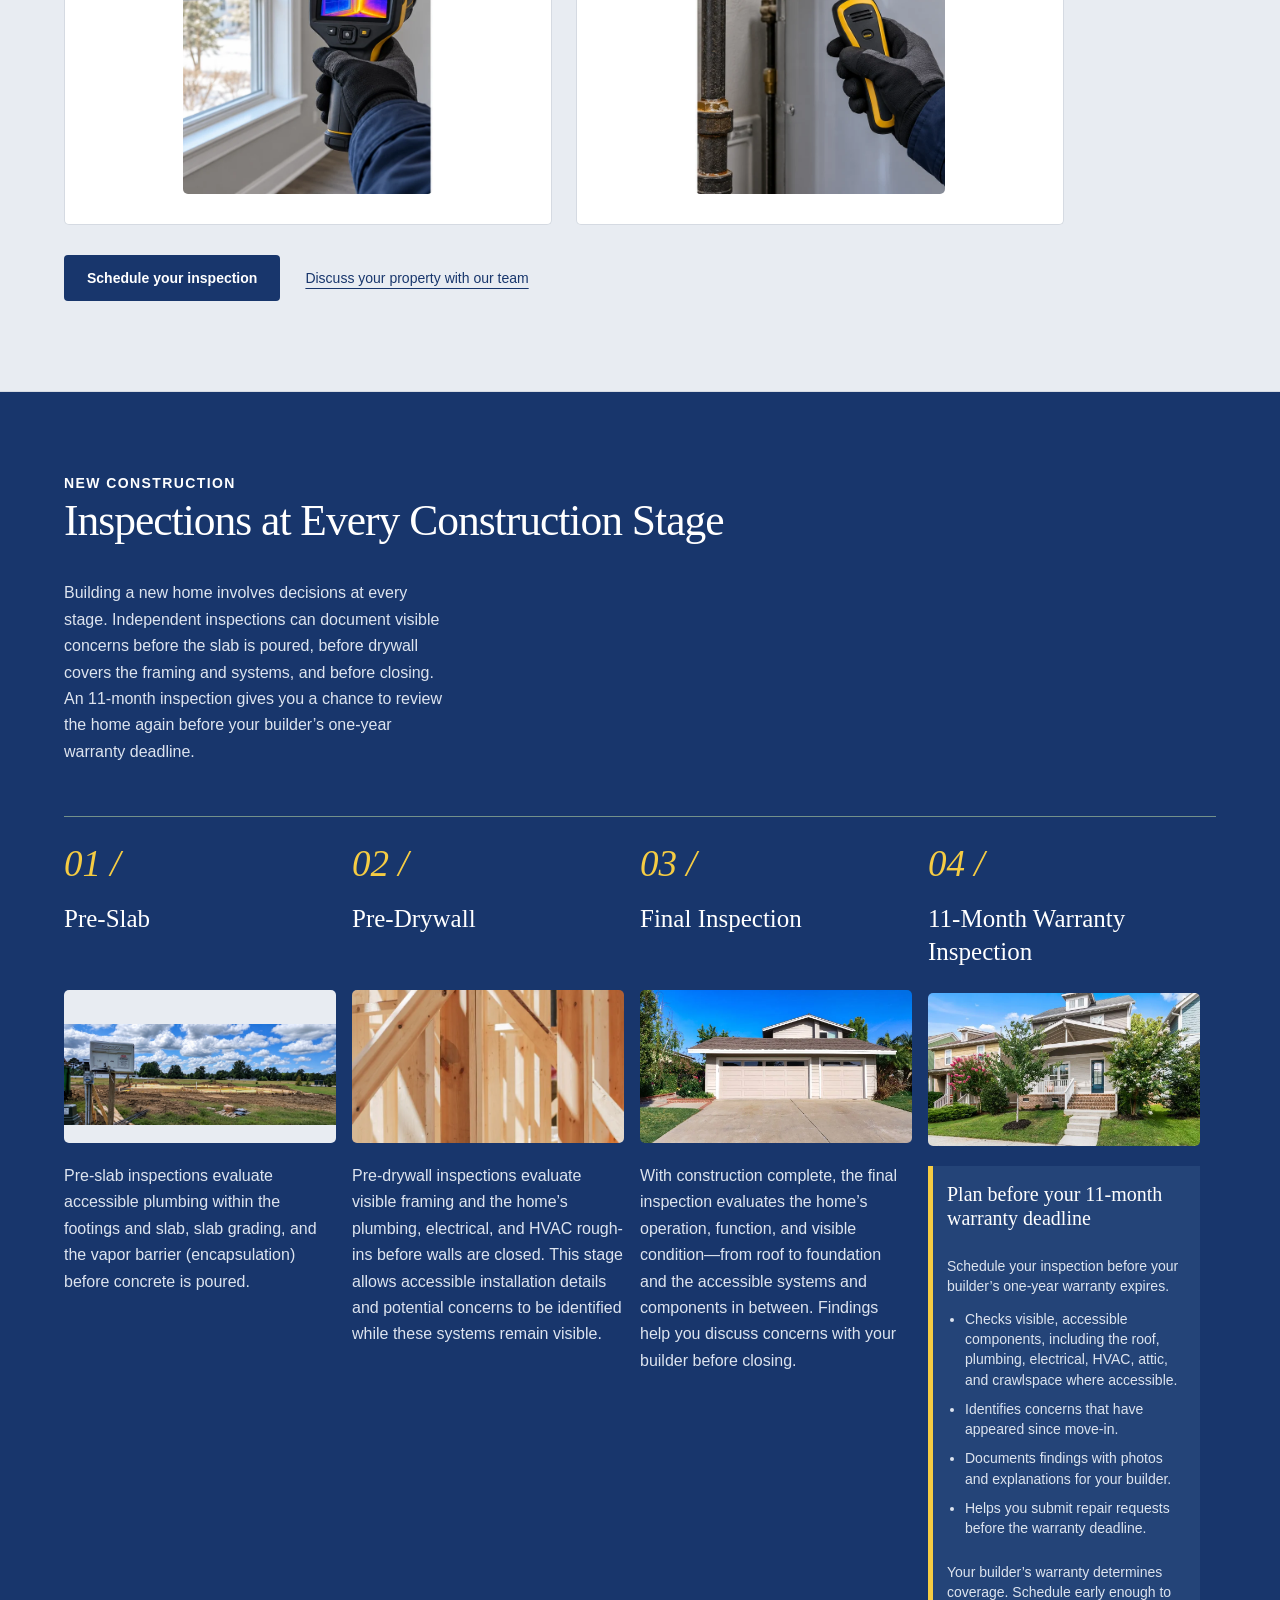
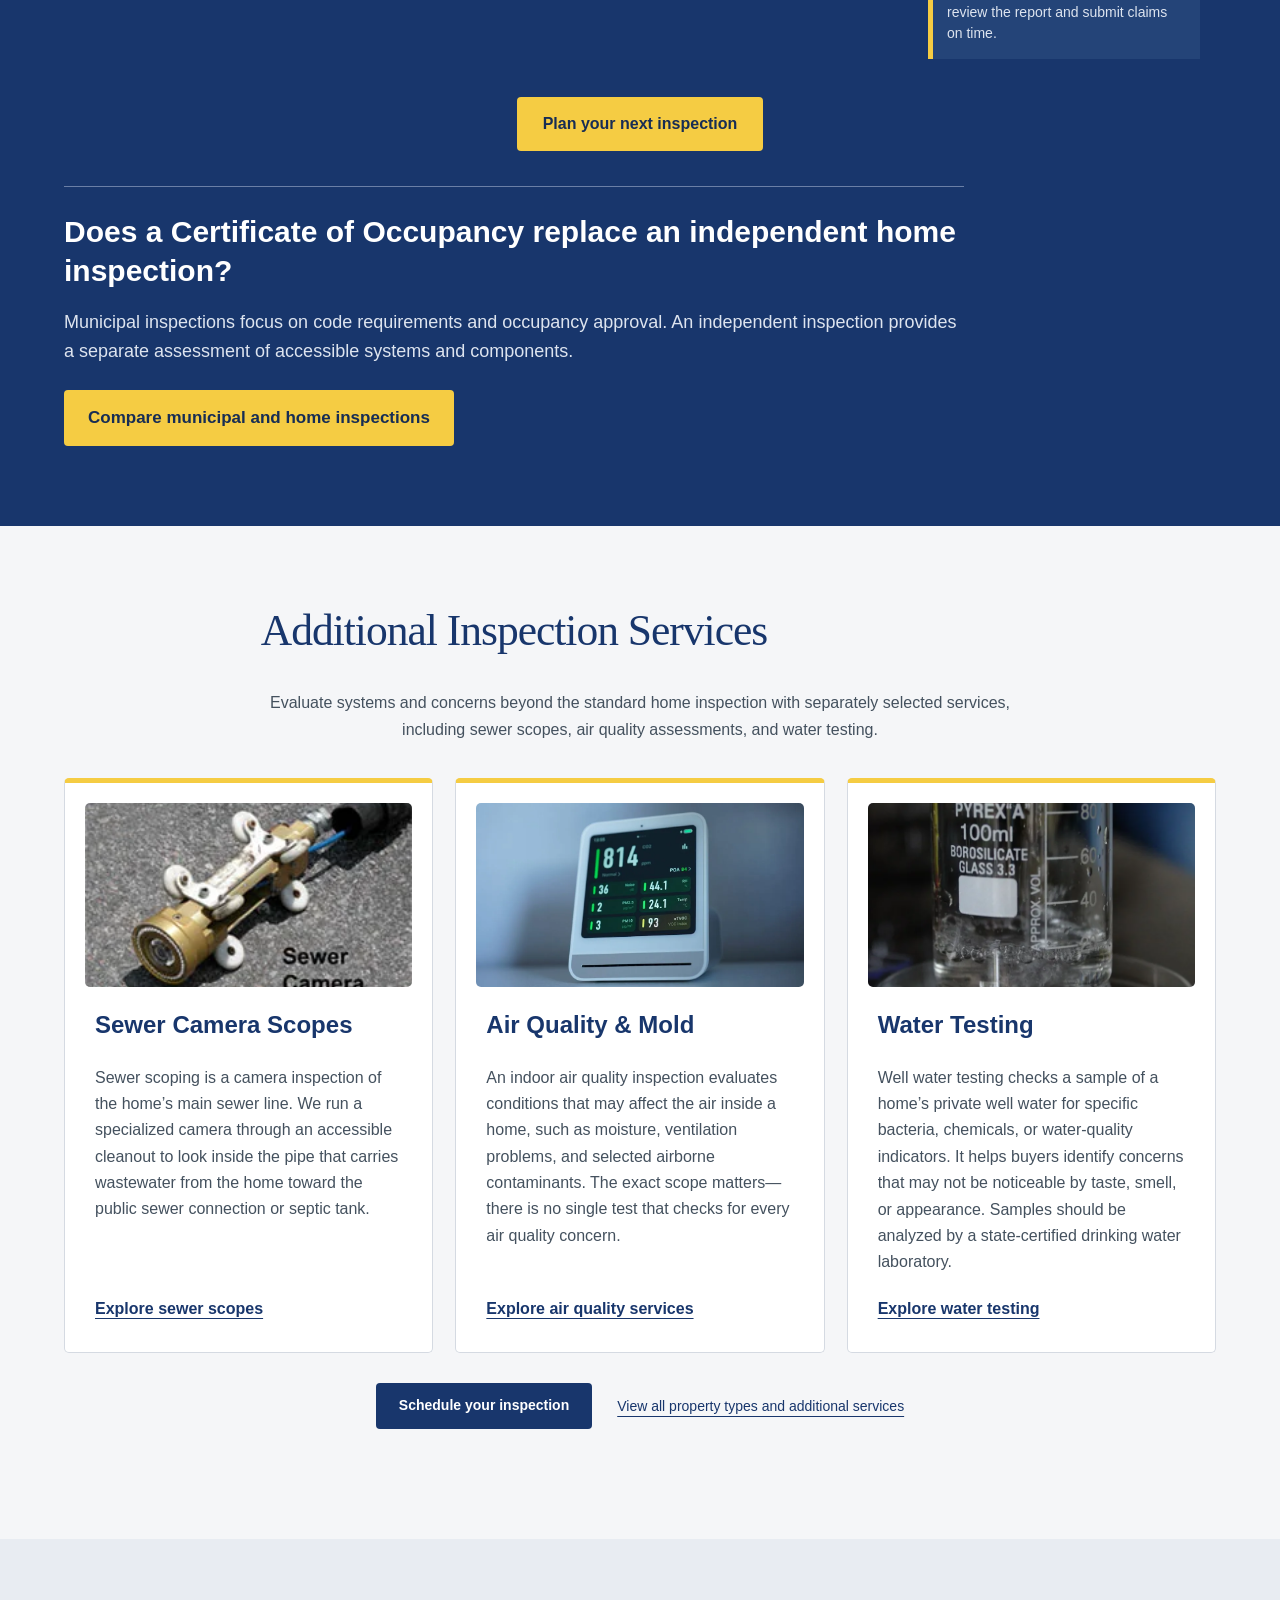
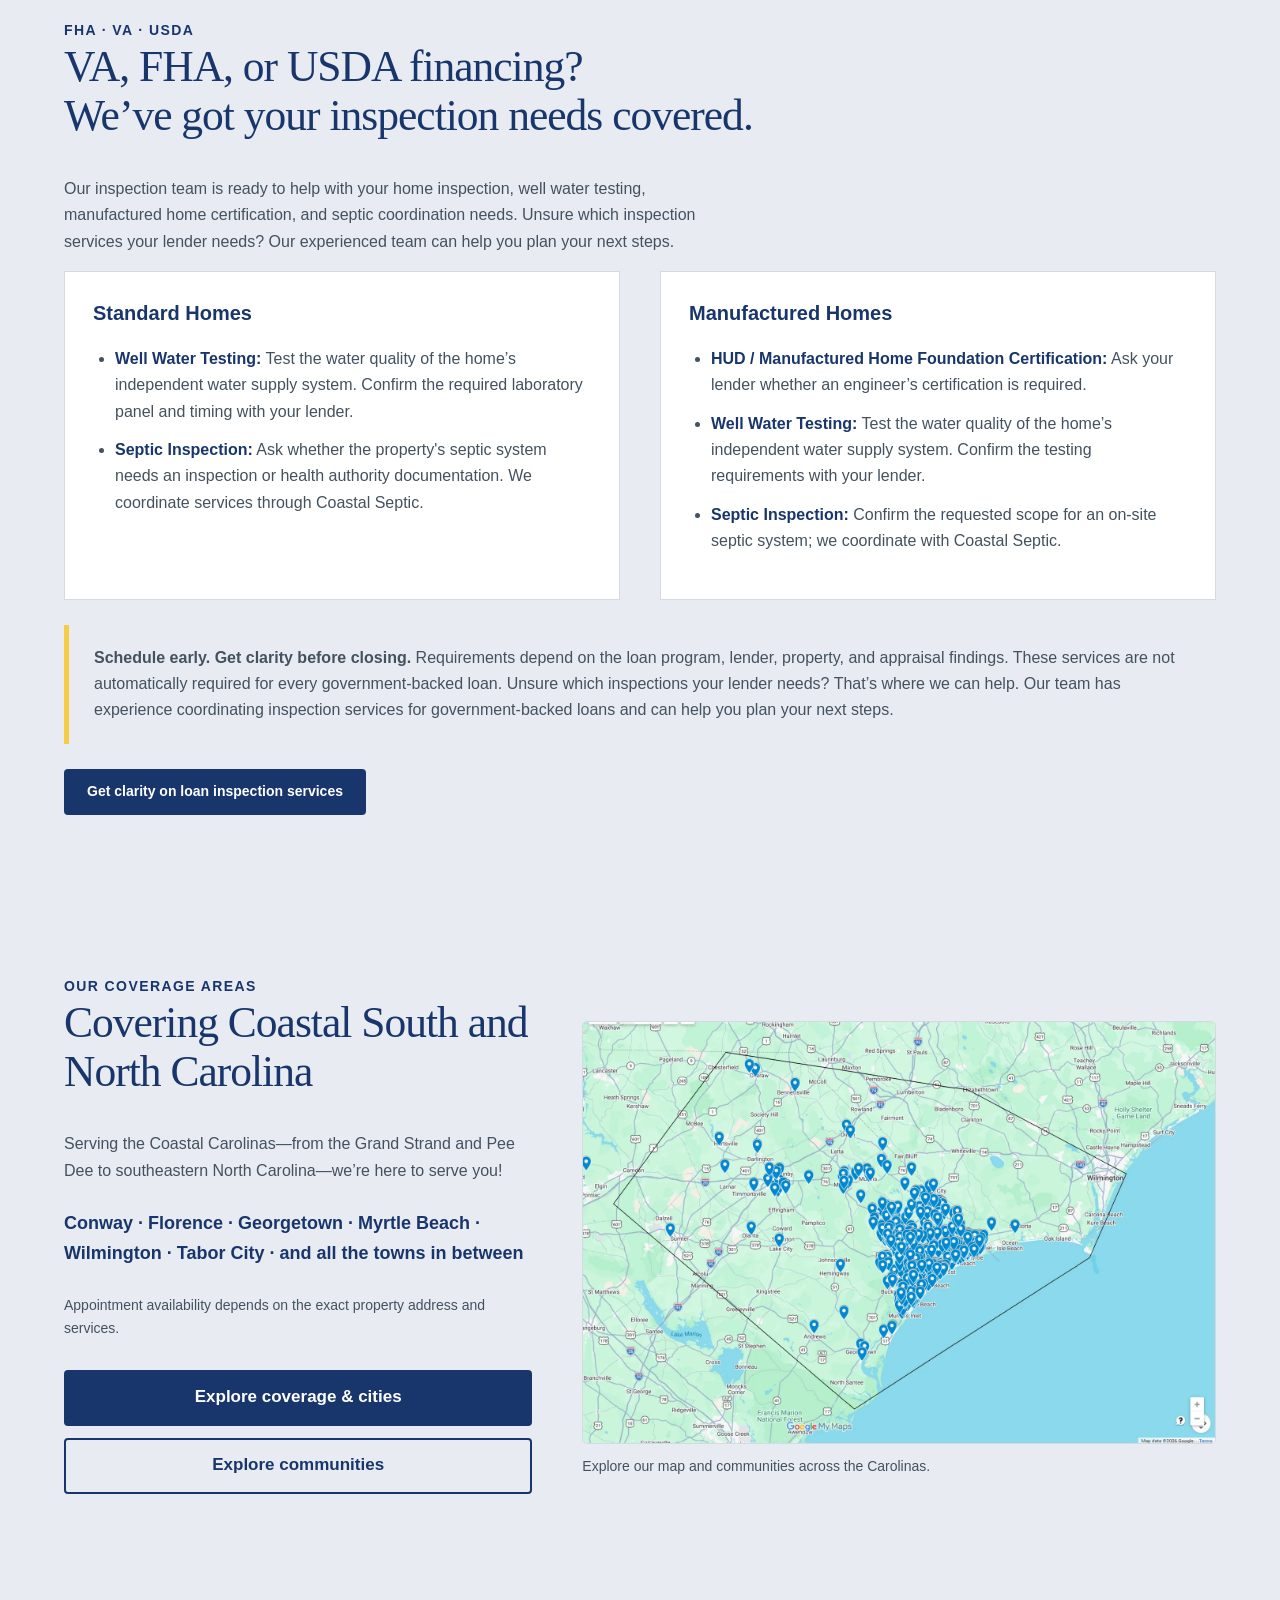
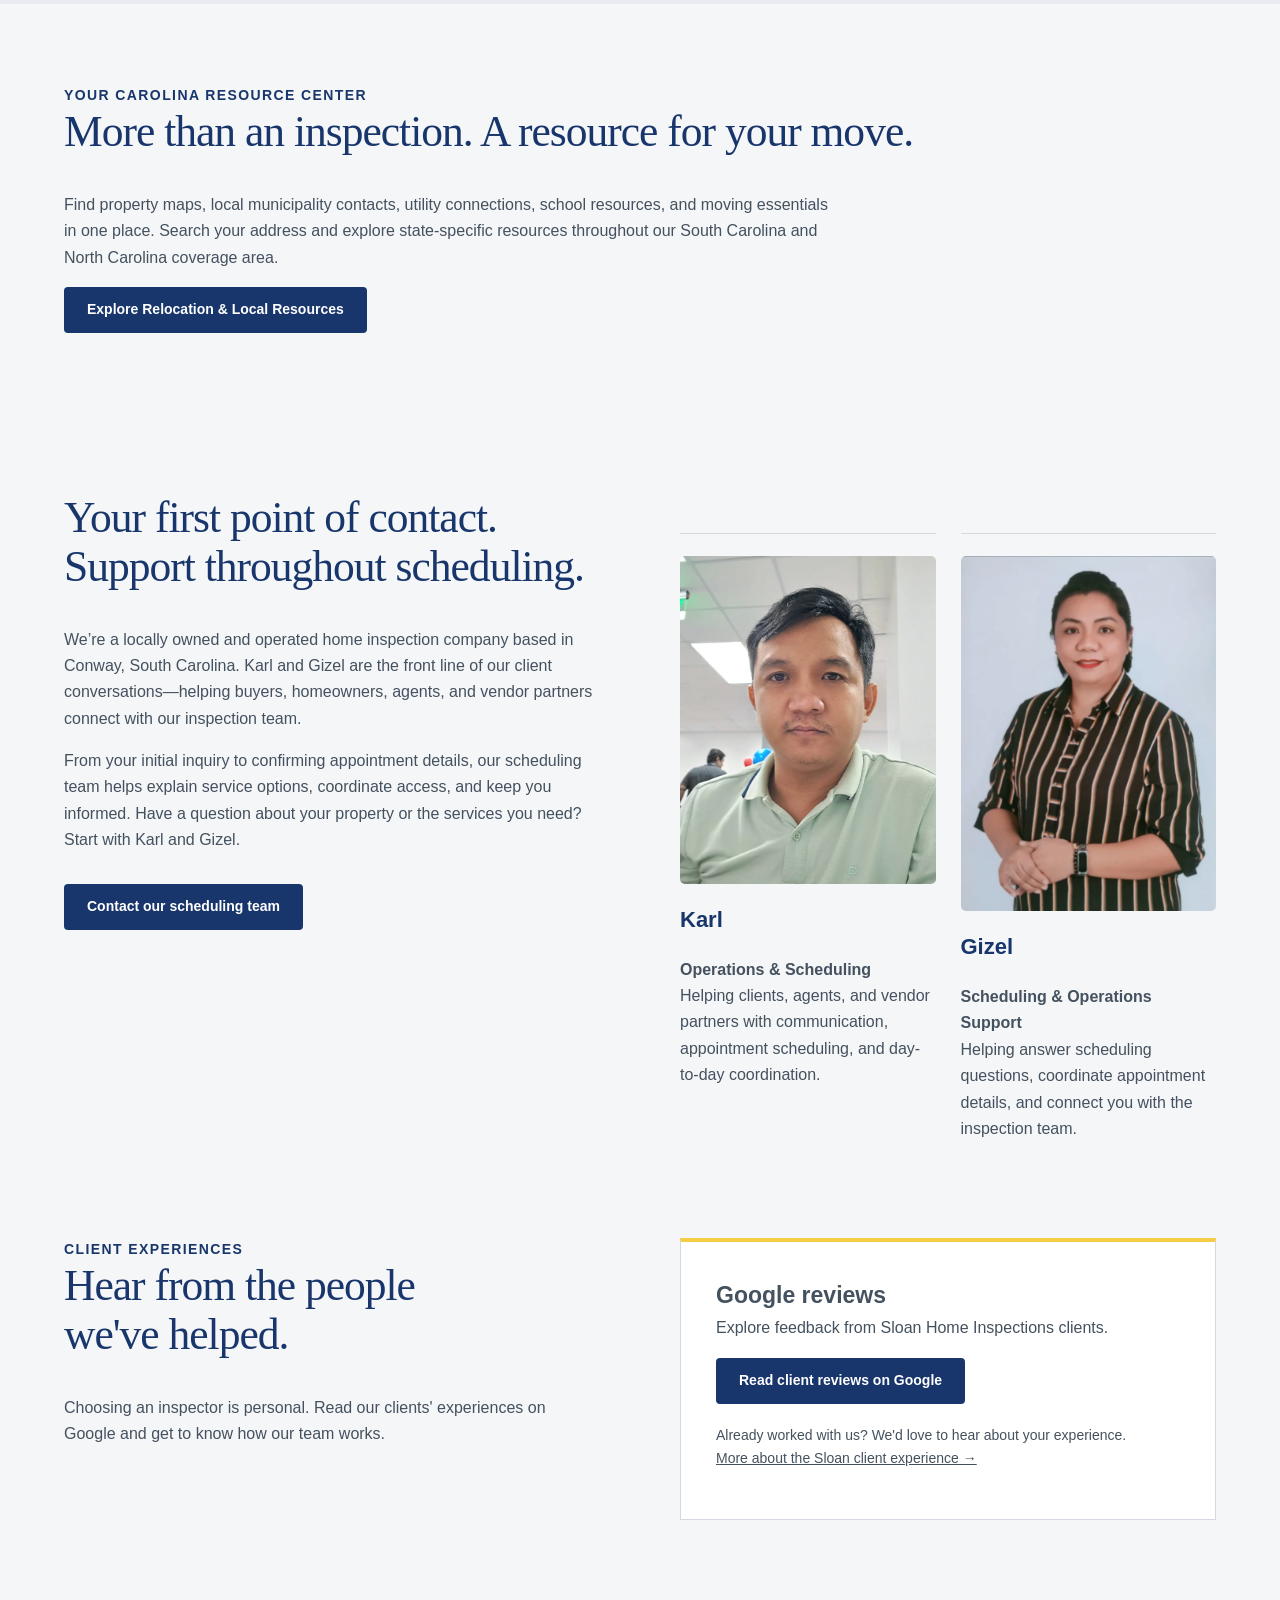
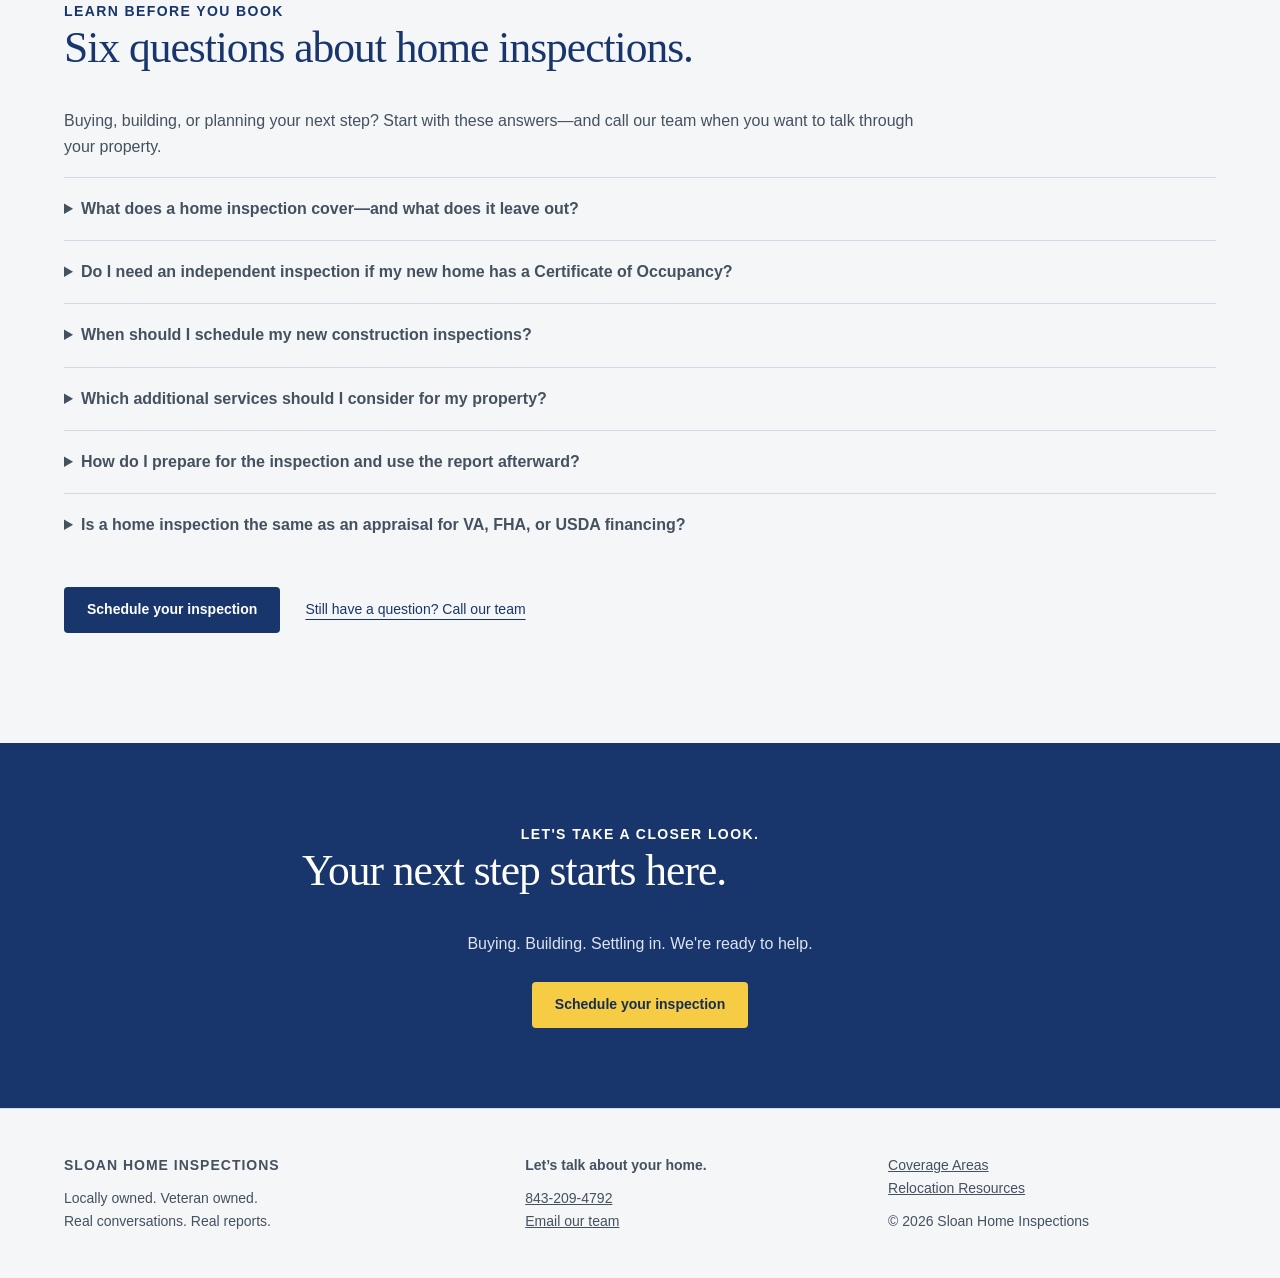
==== commit 5816ae76: "Place warranty guidance directly beneath its image" ====
--- a/index.html
+++ b/index.html
@@ -9,4 +9,4 @@
 </style><style>.hero-coverage{margin:25px 0 0;max-width:480px;border:1px solid var(--line);background:white;border-radius:5px;overflow:hidden}.hero-coverage img{display:block;width:100%;height:auto}.hero-coverage figcaption{padding:16px 20px;font-size:14px}.hero-coverage figcaption strong{color:var(--ink)}.hero-coverage a{display:inline-block;text-underline-offset:3px}.hero-coverage>a{display:block}</style><style>.service-photo{margin:0 0 20px;background:#e8ecf2;border-radius:5px;overflow:hidden}.service-photo img{display:block;width:100%;height:auto;aspect-ratio:3/2;object-fit:cover}.service-photo figcaption{padding:12px 14px;font-size:14px;line-height:1.5;color:#44515e}.photo-credit{display:block;margin-top:7px;font-size:12px}.stage{padding:25px 16px 0 0}.stage .number{margin-bottom:18px}.stage .service-photo{background:#e8ecf2}.stage .service-photo figcaption{color:#44515e}.photo-note{font-size:14px;max-width:900px;margin-top:25px}.choice-card .service-photo{margin:-10px -10px 22px}.service-photo img[src*="water-sampling"]{object-position:center 58%}.service-photo img[src*="pre-slab"]{object-position:center 65%}.service-photo img[src*="septic"]{object-fit:contain;background:#e8ecf2}@media(max-width:600px){.stage{padding-right:0}.journey{grid-template-columns:1fr}.stage .service-photo img{max-height:240px}.service-photo figcaption{font-size:14px}}</style><style>.service-overview{padding-top:60px;padding-bottom:60px}.overview-intro{max-width:760px;margin-bottom:32px}.overview-grid{display:grid;grid-template-columns:repeat(3,minmax(0,1fr));gap:24px}.overview-card{background:white;border:1px solid var(--line);border-radius:5px;overflow:hidden;display:flex;flex-direction:column}.overview-card>img{display:block;width:100%;height:auto;aspect-ratio:3/2;object-fit:cover}.overview-copy{padding:26px;display:flex;flex-direction:column;flex:1}.overview-copy h3{font-size:24px}.overview-copy p{max-width:none}.overview-detail{font-size:14px;line-height:1.65;border-top:1px solid var(--line);padding-top:18px}.overview-copy .textlink{margin-top:auto;font-weight:bold}.overview-help{display:flex;align-items:center;justify-content:space-between;gap:25px;margin:30px 0 20px;padding:24px;background:#e8ecf2;border-left:5px solid var(--lime)}.overview-help p{margin:0}.overview-help .button{flex-shrink:0}@media(max-width:850px){.overview-grid{grid-template-columns:1fr}.overview-help{align-items:flex-start;flex-direction:column}.overview-card>img{max-height:250px}.service-overview{padding-top:45px;padding-bottom:45px}}</style><style>.service-photo img[src*="pre-slab-sloan"]{aspect-ratio:auto;height:auto;object-fit:contain}</style><style>.sloan-advantage{background:#e8ecf2;border-top:1px solid var(--line);border-bottom:1px solid var(--line)}.sloan-advantage .wrap{padding-top:60px;padding-bottom:60px}.advantage-intro{max-width:760px}.advantage-grid{display:grid;grid-template-columns:repeat(2,minmax(0,1fr));gap:24px;margin-top:30px}.advantage-card{background:white;border:1px solid var(--line);border-top:5px solid var(--lime);padding:30px;border-radius:5px}.included-badge{display:inline-block;color:var(--ink);background:#f5cc43;padding:7px 12px;font-weight:bold;font-size:14px;line-height:1.5;margin-bottom:22px}.advantage-card h3{font-size:28px}.advantage-card p{max-width:none}.advantage-card .included-cost{color:var(--ink);font-size:20px;font-weight:bold;margin-bottom:0}@media(max-width:650px){.advantage-grid{grid-template-columns:1fr}.advantage-card{padding:24px}.sloan-advantage .wrap{padding-top:45px;padding-bottom:45px}}</style><style>.construction-education{margin-top:35px;padding-top:25px;border-top:1px solid #6a7fa6;max-width:900px}.construction-education strong{font-size:20px}.construction-education p{max-width:850px;margin:12px 0}.report-process{border-top:1px solid #bac5d5;padding:18px 0;margin-top:25px}.report-process summary{color:var(--ink);font-weight:bold;cursor:pointer}.report-process li{margin:14px 0}.map-block{margin:0 0 22px}.map-block figcaption{font-size:14px;margin-top:10px}.service-overview{padding-top:55px}</style><style>.advantage-card{display:flex;flex-direction:column}.tool-card-photo{width:100%;aspect-ratio:3/4;overflow:hidden;border-radius:5px;margin-top:auto;padding-top:0;position:relative}.tool-card-photo img{position:absolute;top:0;left:0;width:200%;max-width:none;height:100%;object-fit:fill}.tool-card-photo.gas-photo img{left:-100%}.advantage-card .tool-card-photo{margin-top:20px}</style><style>
 nav .links{overflow:visible;align-items:center;white-space:normal}nav .nav-dropdown{position:relative;border:0;padding:0;margin:0}nav .nav-dropdown summary{list-style:none;cursor:pointer;font:inherit;color:inherit;padding:10px 0;display:flex;align-items:center;gap:7px;white-space:nowrap}nav .nav-dropdown summary::-webkit-details-marker{display:none}nav .nav-dropdown summary:after{content:"";width:6px;height:6px;border-right:2px solid currentColor;border-bottom:2px solid currentColor;transform:rotate(45deg);margin-top:-4px}nav .nav-dropdown[open] summary:after{transform:rotate(225deg);margin-top:3px}nav .dropdown-links{position:absolute;top:100%;left:0;z-index:50;width:290px;max-width:calc(100vw - 40px);padding:8px;background:#fff;color:#18366c;border:1px solid #d5dce6;border-radius:5px;box-shadow:0 12px 28px #18366c22;display:flex;flex-direction:column;gap:0;white-space:normal}nav .dropdown-links a{display:block;padding:10px 12px;font-size:14px;line-height:1.4;border-radius:3px}nav .dropdown-links a:hover,nav .dropdown-links a:focus-visible{background:#e8ecf2}nav summary:focus-visible,nav .links>a:focus-visible{outline:3px solid #f5cc43;outline-offset:4px}
 @media(max-width:1100px){nav{flex-wrap:wrap}nav .links{order:3;width:100%;margin-left:0;gap:18px;flex-wrap:wrap;overflow:visible;padding:4px 0 8px}}@media(max-width:600px){nav .links{gap:8px 18px;align-items:center}nav .nav-dropdown{position:static}nav .links{position:relative}nav .dropdown-links{left:0;right:0;top:100%;width:100%;max-width:100%;max-height:55vh;overflow-y:auto}nav .nav-dropdown summary{padding:8px 0}nav .links>a{padding:8px 0}}
-</style><style>@media(min-width:601px){nav .nav-dropdown:last-child .dropdown-links{left:auto;right:0}}</style><meta name="robots" content="noindex, nofollow"><meta name="theme-color" content="#18366c"><link rel="canonical" href="https://sloan-home-inspections.christinesellsinthes.chatgpt.site/"><link rel="stylesheet" href="assets/site.css?v=71"><script src="assets/site.js?v=56" defer></script><script type="application/ld+json">{"@context": "https://schema.org", "@type": "HomeAndConstructionBusiness", "name": "Sloan Home Inspections", "url": "https://sloan-home-inspections.christinesellsinthes.chatgpt.site", "telephone": "+1-843-209-4792", "image": "https://sloan-home-inspections.christinesellsinthes.chatgpt.site/assets/sloan-logo-optimized.webp", "description": "Locally owned, veteran-owned home inspections based in Conway, South Carolina, serving the Grand Strand, Pee Dee, and southeastern North Carolina.", "areaServed": [{"@type": "Place", "name": "Grand Strand, South Carolina"}, {"@type": "Place", "name": "Pee Dee, South Carolina"}, {"@type": "Place", "name": "Southeastern North Carolina"}]}</script></head><body><a class="skip-link" href="#main-content">Skip to content</a><header class="site-header"><nav class="site-nav" aria-label="Main navigation"><a class="brand" href="index.html" aria-label="Sloan Home Inspections home"><img src="assets/sloan-logo-optimized.webp" alt="" width="720" height="720" decoding="async"><span>SLOAN<small>HOME INSPECTIONS</small></span></a><button type="button" class="menu-toggle" aria-controls="site-links" aria-expanded="false">Menu <span aria-hidden="true">☰</span></button><div id="site-links" class="site-links"><div class="nav-group"><div class="nav-label"><a href="services.html">Inspection Services</a><button type="button" class="dropdown-toggle" aria-label="Show Inspection Services menu" aria-controls="submenu-0" aria-expanded="false"><span aria-hidden="true">⌄</span></button></div><ul class="submenu" id="submenu-0" hidden><li><a href="services.html#property-types">Home &amp; Property Inspections</a></li><li><a href="services.html#pre-listing-property">Pre-Listing Inspections</a></li><li><a href="services.html#service-planner">Choose Your Services</a></li><li><a href="services.html#additional-services">Additional Services</a></li><li><a href="sewer-scopes.html">Sewer Camera Scopes</a></li><li><a href="manufactured-home-certifications.html">Manufactured Home Certifications</a></li><li><a href="government-backed-loans.html">VA, FHA &amp; USDA Support</a></li></ul></div><a href="coverage-areas.html">Coverage Areas</a><div class="nav-group"><div class="nav-label"><a href="new-construction.html">New Construction</a><button type="button" class="dropdown-toggle" aria-label="Show New Construction menu" aria-controls="submenu-2" aria-expanded="false"><span aria-hidden="true">⌄</span></button></div><ul class="submenu" id="submenu-2" hidden><li><a href="new-construction.html#construction">New Construction</a></li><li><a href="new-construction.html#warranty-inspection">11-Month Warranty</a></li><li><a href="new-construction.html#co-vs-inspection">Certificate of Occupancy vs. Inspection</a></li><li><a href="new-construction.html#new-home-additional-services">Additional Services</a></li></ul></div><a href="reviews.html">Reviews</a><a href="about.html">About</a><div class="nav-group"><div class="nav-label"><a href="relocation-resources.html">Relocation Resources</a><button type="button" class="dropdown-toggle" aria-label="Show Relocation Resources menu" aria-controls="submenu-5" aria-expanded="false"><span aria-hidden="true">⌄</span></button></div><ul class="submenu" id="submenu-5" hidden><li><a href="relocation-resources.html#utility-finder">Address &amp; Utility Research</a></li><li><a href="relocation-resources.html#moving-checklist">Moving Checklist</a></li><li><a href="relocation-resources.html#property-maps">Property Maps &amp; Flood Zones</a></li><li><a href="relocation-resources.html#municipalities">Local Government</a></li><li><a href="relocation-resources.html#utilities">Utilities &amp; Internet</a></li><li><a href="relocation-resources.html#schools-community">Schools &amp; Community</a></li></ul></div></div><a class="button light nav-book" href="https://app.spectora.com/home-inspectors/sloan-home-inspections/schedule" target="_blank" rel="noopener">Schedule an inspection</a></nav></header><main id="main-content"><section id="home" class="wrap hero"><div><div class="eyebrow">Locally owned. Veteran owned.</div><h1>Proudly Serving<br>the Carolinas.</h1><p class="intro">Understand your home. Move forward with confidence. Our locally owned, veteran-owned team provides thorough inspections, detailed reports, and clear explanations—so you know what the findings mean and can make informed decisions about your next home.</p><div class="actions"><a class="button schedule" href="https://app.spectora.com/home-inspectors/sloan-home-inspections/schedule" target="_blank" rel="noopener">Schedule your inspection</a></div></div><div class="logo-panel"><img src="assets/sloan-logo-optimized.webp" alt="Sloan Home Inspections — 843-209-4792 — Proudly serving North and South Carolina" width="720" height="720" decoding="async"></div></section><section class="area" id="your-report"><div class="wrap split"><div><div class="eyebrow">Understanding your inspection report</div><h2>Clear Reports. Informed Decisions.</h2><p>Our inspection reports feature clear, easy-to-understand language, photos, and videos to help you understand the home’s condition. Findings and recommendations are organized in an easy-to-read format, so you can confidently discuss next steps with your agent or qualified contractor. Have questions? Our team is here to explain findings and help you gain clarity about your home inspection.</p><a class="textlink" href="about.html">Meet the people behind your inspection</a></div><div><ul class="report-points"><li><strong>Photos with context.</strong> Visual documentation helps explain the conditions observed.</li><li><strong>Plain-language explanations.</strong> Understand the concern and recommendations for further evaluation where appropriate.</li><li><strong>A starting point for your next steps.</strong> Discuss findings with your agent or builder and ask our team when you need clarification.</li><li>We inspect the home’s visible, accessible systems and components.</li><li>You receive an easy-to-read, interactive Spectora report with photos and clear explanations.</li><li>The report summary highlights safety concerns and repair needs.</li><li>View and share your report from your phone or computer.</li><li>We’re available to answer questions so you and your agent can make informed decisions.</li></ul><details class="report-process"><summary>The Home Inspection Process</summary><ol><li><strong>Schedule:</strong> Provide the property details, timing, and requested services.</li><li><strong>Prepare:</strong> Coordinate property access, utility availability, and readiness.</li><li><strong>Inspect:</strong> We evaluate accessible systems and components within the agreed scope.</li><li><strong>Review:</strong> Read the report, ask questions, and discuss next steps with your agent or builder.</li></ol></details></div></div></section><div class="strip"><span>Locally owned &amp; operated</span><span>Veteran owned</span><span>New construction specialists</span><span>Easy online scheduling</span></div><section class="wrap service-overview" id="inspection-services" aria-labelledby="overview-heading"><div class="eyebrow">Sloan Home Inspections</div><h2 id="overview-heading">Inspection services for your home.</h2><p class="overview-intro">Understand the condition of your property, the purpose of each inspection, and the information you need for your next decision.</p><div class="overview-grid"><article class="overview-card"><img src="assets/final-home.webp" alt="Illustrative exterior of a residential home" loading="lazy" decoding="async" width="1000" height="563"><div class="overview-copy"><h3>Home Inspections</h3><p>We inspect accessible systems and components and explain visible concerns and maintenance needs.</p><div class="overview-detail"><strong>Property types:</strong><ul class="overview-list"><li>Houses</li><li>Townhomes</li><li>Condos &amp; condotels</li><li>Manufactured homes</li></ul></div><p class="overview-detail"><strong>For sellers:</strong> Pre-listing inspections.</p><a class="textlink" href="services.html#inspection-scope">Explore home inspections</a></div></article><article class="overview-card"><img src="assets/pre-drywall.webp" alt="Illustrative exposed framing before drywall installation" loading="lazy" decoding="async" width="667" height="1000"><div class="overview-copy"><h3>New Construction Inspections</h3><p>Builder and municipal code inspections serve different purposes. Your independent inspection gives you a buyer-focused report on accessible systems and visible concerns, so you can discuss them with the builder before work is covered or deadlines pass.</p><div class="overview-detail"><ul class="overview-list"><li>Pre-slab</li><li>Pre-drywall</li><li>Final inspection</li><li>11-month warranty</li></ul></div><a class="textlink" href="new-construction.html">Explore construction inspections</a></div></article><article class="overview-card"><img src="assets/documentation.webp" alt="Illustrative construction professional documenting site information" loading="lazy" decoding="async" width="1000" height="667"><div class="overview-copy"><h3>Specialty Services</h3><p>Get a clearer picture of the home you’re buying. Choose additional services based on its systems, your concerns, or lender requirements.</p><div class="overview-detail"><ul class="overview-list"><li>Sewer scopes</li><li>Air quality</li><li>Water testing</li><li>Lead testing</li><li>Pool &amp; irrigation</li><li>Foundation certification</li><li>Septic coordination</li></ul></div><a class="textlink" href="services.html#additional-services">Explore options for your home</a></div></article></div><div class="overview-help"><p><strong>Not sure which services your property needs?</strong><br>Our team can explain the options and help you plan the scope.</p><a class="button" href="tel:8432094792">Talk with our team</a></div></section><section class="sloan-advantage" id="sloan-advantage" aria-labelledby="advantage-heading"><div class="wrap"><div class="eyebrow">Included With Your Home Inspection</div><h2 id="advantage-heading">Thermal Imaging &amp; Gas Detection</h2><p class="advantage-intro">Thermal imaging is included with every home inspection. Gas detection is included for homes with gas utilities. Both are provided at no additional cost.</p><div class="advantage-grid"><article class="advantage-card"><span class="included-badge">Included with every home inspection</span><h3>Thermal Imaging</h3><p>Thermal imaging adds a temperature-based view of accessible areas to the inspection, helping identify temperature differences that may warrant further evaluation.</p><div class="tool-card-photo thermal-photo"><img src="assets/thermal-imaging-gas-detection.webp" alt="Illustrative thermal camera displaying temperature differences around a window" loading="lazy" decoding="async" width="1200" height="800"></div></article><article class="advantage-card"><span class="included-badge">Included for homes with gas utilities</span><h3>Gas Detection</h3><p>Purchasing a home with gas utilities? Gas detection is provided as part of your home inspection, helping us evaluate accessible gas connections.</p><div class="tool-card-photo gas-photo"><img src="assets/thermal-imaging-gas-detection.webp" alt="Illustrative gas detector checking an accessible gas connection" loading="lazy" decoding="async" width="1200" height="800"></div></article></div><div class="actions"><a class="button" href="https://app.spectora.com/home-inspectors/sloan-home-inspections/schedule" target="_blank" rel="noopener">Schedule your inspection</a><a class="textlink" href="tel:8432094792">Discuss your property with our team</a></div></div></section><section id="construction" class="dark"><div class="wrap"><div class="sectionhead"><div><div class="eyebrow">New Construction</div><h2>Inspections at Every Construction Stage</h2><p>Building a new home involves decisions at every stage. Independent inspections can document visible concerns before the slab is poured, before drywall covers the framing and systems, and before closing. An 11-month inspection gives you a chance to review the home again before your builder’s one-year warranty deadline.</p></div></div><div class="journey"><article class="stage"><span class="number">01 /</span><h3>Pre-Slab</h3><figure class="service-photo"><img src="assets/pre-slab-sloan.webp" alt="Pre-slab construction site photo supplied by Sloan Home Inspections, with screenshot text removed" loading="lazy" decoding="async" width="1400" height="520"></figure><p>Pre-slab inspections evaluate accessible plumbing within the footings and slab, slab grading, and the vapor barrier (encapsulation) before concrete is poured.</p></article><article class="stage"><span class="number">02 /</span><h3>Pre-Drywall</h3><figure class="service-photo"><img src="assets/pre-drywall.webp" alt="Exposed timber framing inside a home under construction" loading="lazy" decoding="async" width="667" height="1000"></figure><p>Pre-drywall inspections evaluate visible framing and the home’s plumbing, electrical, and HVAC rough-ins before walls are closed. This stage allows accessible installation details and potential concerns to be identified while these systems remain visible.</p></article><article class="stage"><span class="number">03 /</span><h3>Final Inspection</h3><figure class="service-photo"><img src="assets/final-home.webp" alt="Completed residential home with a garage and driveway" loading="lazy" decoding="async" width="1000" height="563"></figure><p>With construction complete, the final inspection evaluates the home’s operation, function, and visible condition—from roof to foundation and the accessible systems and components in between. Findings help you discuss concerns with your builder before closing.</p></article><article class="stage"><span class="number">04 /</span><h3>11-Month Warranty Inspection</h3><figure class="service-photo"><img src="assets/warranty-home.webp" alt="Residential home with a porch and landscaped front yard" loading="lazy" decoding="async" width="1000" height="667"></figure><p>An 11-month warranty inspection is scheduled before your builder’s one-year warranty expires.</p><div class="construction-warranty-detail"><h3>Plan before your 11-month warranty deadline</h3><ul class="stage-benefits"><li>Checks visible, accessible components, including the roof, plumbing, electrical, HVAC, attic, and crawlspace where accessible.</li><li>Identifies concerns that have appeared since move-in.</li><li>Documents findings with photos and explanations for your builder.</li><li>Helps you submit repair requests before the warranty deadline.</li></ul><p>Your builder’s warranty determines coverage. Schedule early enough to review the report and submit claims on time.</p></div></article></div><div class="construction-action"><a class="button light schedule" href="https://app.spectora.com/home-inspectors/sloan-home-inspections/schedule" target="_blank" rel="noopener">Plan your next inspection</a></div><div class="construction-education"><h3>Does a Certificate of Occupancy replace an independent home inspection?</h3><p>Municipal inspections focus on code requirements and occupancy approval. An independent inspection provides a separate assessment of accessible systems and components.</p><a class="button light construction-learn" href="new-construction.html#co-vs-inspection">Compare municipal and home inspections</a></div></div></section><section id="services" class="wrap"><div class="sectionhead"><div><h2>Additional Inspection Services</h2><p style="max-width:760px;margin:20px auto 0">Evaluate systems and concerns beyond the standard home inspection with separately selected services, including sewer scopes, air quality assessments, and water testing.</p></div></div><div class="choice-grid"><a class="choice-card" href="sewer-scopes.html"><figure class="service-photo"><img src="assets/sewer-camera.webp" alt="Sewer inspection camera equipment, courtesy of USGS" loading="lazy" decoding="async" width="240" height="161"></figure><h3>Sewer Camera Scopes</h3><p>Sewer scoping is a camera inspection of the home’s main sewer line. We run a specialized camera through an accessible cleanout to look inside the pipe that carries wastewater from the home toward the public sewer connection or septic tank.</p><span class="card-link">Explore sewer scopes</span></a><a class="choice-card" href="services.html#air-quality"><figure class="service-photo"><img src="assets/air-quality.webp" alt="Illustrative indoor air quality monitor" loading="lazy" decoding="async" width="1000" height="667"></figure><h3>Air Quality &amp; Mold</h3><p>An indoor air quality inspection evaluates conditions that may affect the air inside a home, such as moisture, ventilation problems, and selected airborne contaminants. The exact scope matters—there is no single test that checks for every air quality concern.</p><span class="card-link">Explore air quality services</span></a><a class="choice-card" href="services.html#water-testing"><figure class="service-photo"><img src="assets/water-sampling.webp" alt="Water pouring into a laboratory glass beaker" loading="lazy" decoding="async" width="667" height="1000"></figure><h3>Water Testing</h3><p>Well water testing checks a sample of a home’s private well water for specific bacteria, chemicals, or water-quality indicators. It helps buyers identify concerns that may not be noticeable by taste, smell, or appearance. Samples should be analyzed by a state-certified drinking water laboratory.</p><span class="card-link">Explore water testing</span></a></div><div class="actions"><a class="button" href="https://app.spectora.com/home-inspectors/sloan-home-inspections/schedule" target="_blank" rel="noopener">Schedule your inspection</a><a class="textlink" href="services.html">View all property types and additional services</a></div></section><section id="loan-support" class="area"><div class="wrap"><div class="eyebrow">FHA · VA · USDA</div><h2>VA, FHA, or USDA financing?<br>We’ve got your inspection needs covered.</h2><p>Our inspection team is ready to help with your home inspection, well water testing, manufactured home certification, and septic coordination needs. Unsure which inspection services your lender needs? Our experienced team can help you plan your next steps.</p><div class="detail-grid"><article class="feature"><h3>Standard Homes</h3><ul class="detail-list"><li><strong>Well Water Testing:</strong> Test the water quality of the home’s independent water supply system. Confirm the required laboratory panel and timing with your lender.</li><li><strong>Septic Inspection:</strong> Ask whether the property's septic system needs an inspection or health authority documentation. We coordinate services through Coastal Septic.</li></ul></article><article class="feature"><h3>Manufactured Homes</h3><ul class="detail-list"><li><strong>HUD / Manufactured Home Foundation Certification:</strong> Ask your lender whether an engineer’s certification is required.</li><li><strong>Well Water Testing:</strong> Test the water quality of the home’s independent water supply system. Confirm the testing requirements with your lender.</li><li><strong>Septic Inspection:</strong> Confirm the requested scope for an on-site septic system; we coordinate with Coastal Septic.</li></ul></article></div><div class="callout"><strong>Schedule early. Get clarity before closing.</strong> Requirements depend on the loan program, lender, property, and appraisal findings. These services are not automatically required for every government-backed loan. Unsure which inspections your lender needs? That’s where we can help. Our team has experience coordinating inspection services for government-backed loans and can help you plan your next steps.</div><a class="button" href="government-backed-loans.html">Get clarity on loan inspection services</a></div></section><section id="area" class="area"><div class="wrap coverage-layout"><div><div class="eyebrow">Our Coverage Areas</div><h2>Covering Coastal South and North Carolina</h2><p>Serving the Coastal Carolinas—from the Grand Strand and Pee Dee to southeastern North Carolina—we’re here to serve you!</p><div class="home-city-list">Conway · Florence · Georgetown · Myrtle Beach · Wilmington · Tabor City · and all the towns in between</div><p class="note">Appointment availability depends on the exact property address and services.</p><div class="actions"><a class="button" href="coverage-areas.html">Explore coverage &amp; cities</a><a class="textlink" href="coverage-areas.html#coverage-planner">Explore communities</a></div></div><figure class="map-block"><a href="coverage-areas.html"><img class="map" src="assets/coverage-map-optimized.webp" alt="Provided Sloan Home Inspections coverage map for the Carolinas" width="1600" height="1066" loading="lazy" decoding="async"></a><figcaption>Explore our map and communities across the Carolinas.</figcaption></figure></div></section><section class="wrap" id="relocation"><div class="eyebrow">Your Carolina Resource Center</div><h2>More than an inspection. A resource for your move.</h2><p style="max-width:780px">Find property maps, local municipality contacts, utility connections, school resources, and moving essentials in one place. Search your address and explore state-specific resources throughout our South Carolina and North Carolina coverage area.</p><a class="button" href="relocation-resources.html">Explore Relocation &amp; Local Resources</a></section><section class="wrap split" id="about"><div><h2>Your first point of contact.<br>Support throughout scheduling.</h2><p>We’re a locally owned and operated home inspection company based in Conway, South Carolina. Karl and Gizel are the front line of our client conversations—helping buyers, homeowners, agents, and vendor partners connect with our inspection team.</p><p>From your initial inquiry to confirming appointment details, our scheduling team helps explain service options, coordinate access, and keep you informed. Have a question about your property or the services you need? Start with Karl and Gizel.</p><div class="actions"><a class="button" href="tel:8432094792">Contact our scheduling team</a></div></div><div class="team"><article class="person"><img class="team-photo" src="assets/karl-contact-optimized.webp" alt="Karl, Sloan Home Inspections Operations and Scheduling team member" loading="lazy" width="701" height="900" decoding="async"><h3>Karl</h3><p><strong>Operations &amp; Scheduling</strong><br>Helping clients, agents, and vendor partners with communication, appointment scheduling, and day-to-day coordination.</p></article><article class="person"><img class="team-photo" src="assets/gizel-contact-optimized.webp" alt="Gizel, Sloan Home Inspections Scheduling and Operations Support team member" loading="lazy" width="647" height="900" decoding="async"><h3>Gizel</h3><p><strong>Scheduling &amp; Operations Support</strong><br>Helping answer scheduling questions, coordinate appointment details, and connect you with the inspection team.</p></article></div></section><section id="reviews" class="wrap split" style="padding-top:0"><div><div class="eyebrow">Client experiences</div><h2>Hear from the people<br>we've helped.</h2><p>Choosing an inspector is personal. Read our clients' experiences on Google and get to know how our team works.</p></div><div class="review"><div class="google">Google reviews</div><p>Explore feedback from Sloan Home Inspections clients.</p><a class="button" href="https://www.google.com/maps/search/?api=1&amp;query=Sloan+Home+Inspections+Conway+SC" target="_blank" rel="noopener">Read client reviews on Google</a><p class="note" style="margin:20px 0 0">Already worked with us? We'd love to hear about your experience.</p><p class="note"><a href="reviews.html">More about the Sloan client experience →</a></p></div></section><section class="wrap faq" id="home-inspection-questions" style="padding-top:0"><div class="eyebrow">Learn before you book</div><h2>Six questions about home inspections.</h2><p>Buying, building, or planning your next step? Start with these answers—and call our team when you want to talk through your property.</p><details><summary>What does a home inspection cover—and what does it leave out?</summary><p>A home inspection evaluates accessible systems and components at the time of the inspection, such as the roof, structure, plumbing, electrical, heating and cooling, and interior components within the agreed scope. It helps identify visible concerns and maintenance needs. It cannot uncover every concealed condition or predict future failures. Laboratory testing, sewer camera scopes, septic inspections, and engineer-issued foundation certifications are separate services. <a href="services.html#inspection-scope">Explore what’s included</a>.</p></details><details><summary>Do I need an independent inspection if my new home has a Certificate of Occupancy?</summary><p>Yes—these serve different purposes. Local building inspections focus on applicable code requirements and occupancy approval. An independent home inspection gives you a separate assessment of accessible systems and components, with findings you can discuss with your builder. A Certificate of Occupancy does not mean a home is defect-free. <a href="new-construction.html#co-vs-inspection">Understand the CO and home inspection difference</a>.</p></details><details><summary>When should I schedule my new construction inspections?</summary><p>Contact us early so inspections fit your builder’s schedule. A pre-slab inspection occurs before concrete is poured; a pre-drywall inspection occurs before walls conceal framing and systems. A final inspection reviews the completed home before closing. An 11-month inspection helps document concerns before your builder’s one-year warranty ends—confirm your actual warranty terms and deadlines. <a href="new-construction.html">Explore the four construction checkpoints</a>.</p></details><details><summary>Which additional services should I consider for my property?</summary><p>Choose based on the home’s systems, age, your concerns, and any lender requirements. A sewer scope looks inside accessible sewer piping; well water testing checks the quality of an independent water supply for the selected test panel. Air quality or mold assessment, lead testing, pool and irrigation inspections, and septic coordination have separate scopes. New homes can also benefit from relevant additional testing. Our team can help you understand the options. <a href="services.html#additional-services">Compare additional services</a>.</p></details><details><summary>How do I prepare for the inspection and use the report afterward?</summary><p>Coordinate property access and utility availability with the seller, builder, or property manager before the appointment. Let our team know about specific concerns, deadlines, and any access restrictions. Afterward, review the report’s photos, observations, and recommendations. Ask us for clarification, then discuss next steps with your agent or builder and appropriate specialists. An inspection documents conditions; it does not pass or fail the home or decide which repairs a seller must make. <a href="#your-report">Learn about your inspection report</a>.</p></details><details><summary>Is a home inspection the same as an appraisal for VA, FHA, or USDA financing?</summary><p>No. An appraisal estimates value for the lender and may identify property conditions that need attention. A home inspection provides a closer look at accessible systems and components for your understanding. Depending on the property and lender, separate services may include well water testing, septic inspection, or an engineer’s manufactured home foundation certification. These are not automatically required for every loan. Unsure what you need? Our experienced team can help coordinate inspection services while your lender confirms the requirements. <a href="government-backed-loans.html">Explore VA, FHA, and USDA inspection services</a>.</p></details><div class="actions"><a class="button" href="https://app.spectora.com/home-inspectors/sloan-home-inspections/schedule" target="_blank" rel="noopener">Schedule your inspection</a><a class="textlink" href="tel:8432094792">Still have a question? Call our team</a></div></section><section class="dark cta"><div class="wrap"><div class="eyebrow">Let's take a closer look.</div><h2>Your next step starts here.</h2><p>Buying. Building. Settling in. We're ready to help.</p><a class="button light schedule" href="https://app.spectora.com/home-inspectors/sloan-home-inspections/schedule" target="_blank" rel="noopener">Schedule your inspection</a></div></section></main><footer class="site-footer"><div><a class="footer-brand" href="index.html">SLOAN HOME INSPECTIONS</a><p>Locally owned. Veteran owned.<br>Real conversations. Real reports.</p></div><div><strong>Let’s talk about your home.</strong><p><a href="tel:8432094792">843-209-4792</a><br><a href="mailto:christine@sloanhomeinspections.net">Email our team</a></p></div><div><a href="coverage-areas.html">Coverage Areas</a><br><a href="relocation-resources.html">Relocation Resources</a><p>© 2026 Sloan Home Inspections</p></div></footer><div class="mobile-booking" aria-label="Contact and scheduling"><a class="button phone" href="tel:8432094792">Call our team</a><a class="button" href="https://app.spectora.com/home-inspectors/sloan-home-inspections/schedule" target="_blank" rel="noopener">Schedule inspection</a></div></body></html>+</style><style>@media(min-width:601px){nav .nav-dropdown:last-child .dropdown-links{left:auto;right:0}}</style><meta name="robots" content="noindex, nofollow"><meta name="theme-color" content="#18366c"><link rel="canonical" href="https://sloan-home-inspections.christinesellsinthes.chatgpt.site/"><link rel="stylesheet" href="assets/site.css?v=72"><script src="assets/site.js?v=56" defer></script><script type="application/ld+json">{"@context": "https://schema.org", "@type": "HomeAndConstructionBusiness", "name": "Sloan Home Inspections", "url": "https://sloan-home-inspections.christinesellsinthes.chatgpt.site", "telephone": "+1-843-209-4792", "image": "https://sloan-home-inspections.christinesellsinthes.chatgpt.site/assets/sloan-logo-optimized.webp", "description": "Locally owned, veteran-owned home inspections based in Conway, South Carolina, serving the Grand Strand, Pee Dee, and southeastern North Carolina.", "areaServed": [{"@type": "Place", "name": "Grand Strand, South Carolina"}, {"@type": "Place", "name": "Pee Dee, South Carolina"}, {"@type": "Place", "name": "Southeastern North Carolina"}]}</script></head><body><a class="skip-link" href="#main-content">Skip to content</a><header class="site-header"><nav class="site-nav" aria-label="Main navigation"><a class="brand" href="index.html" aria-label="Sloan Home Inspections home"><img src="assets/sloan-logo-optimized.webp" alt="" width="720" height="720" decoding="async"><span>SLOAN<small>HOME INSPECTIONS</small></span></a><button type="button" class="menu-toggle" aria-controls="site-links" aria-expanded="false">Menu <span aria-hidden="true">☰</span></button><div id="site-links" class="site-links"><div class="nav-group"><div class="nav-label"><a href="services.html">Inspection Services</a><button type="button" class="dropdown-toggle" aria-label="Show Inspection Services menu" aria-controls="submenu-0" aria-expanded="false"><span aria-hidden="true">⌄</span></button></div><ul class="submenu" id="submenu-0" hidden><li><a href="services.html#property-types">Home &amp; Property Inspections</a></li><li><a href="services.html#pre-listing-property">Pre-Listing Inspections</a></li><li><a href="services.html#service-planner">Choose Your Services</a></li><li><a href="services.html#additional-services">Additional Services</a></li><li><a href="sewer-scopes.html">Sewer Camera Scopes</a></li><li><a href="manufactured-home-certifications.html">Manufactured Home Certifications</a></li><li><a href="government-backed-loans.html">VA, FHA &amp; USDA Support</a></li></ul></div><a href="coverage-areas.html">Coverage Areas</a><div class="nav-group"><div class="nav-label"><a href="new-construction.html">New Construction</a><button type="button" class="dropdown-toggle" aria-label="Show New Construction menu" aria-controls="submenu-2" aria-expanded="false"><span aria-hidden="true">⌄</span></button></div><ul class="submenu" id="submenu-2" hidden><li><a href="new-construction.html#construction">New Construction</a></li><li><a href="new-construction.html#warranty-inspection">11-Month Warranty</a></li><li><a href="new-construction.html#co-vs-inspection">Certificate of Occupancy vs. Inspection</a></li><li><a href="new-construction.html#new-home-additional-services">Additional Services</a></li></ul></div><a href="reviews.html">Reviews</a><a href="about.html">About</a><div class="nav-group"><div class="nav-label"><a href="relocation-resources.html">Relocation Resources</a><button type="button" class="dropdown-toggle" aria-label="Show Relocation Resources menu" aria-controls="submenu-5" aria-expanded="false"><span aria-hidden="true">⌄</span></button></div><ul class="submenu" id="submenu-5" hidden><li><a href="relocation-resources.html#utility-finder">Address &amp; Utility Research</a></li><li><a href="relocation-resources.html#moving-checklist">Moving Checklist</a></li><li><a href="relocation-resources.html#property-maps">Property Maps &amp; Flood Zones</a></li><li><a href="relocation-resources.html#municipalities">Local Government</a></li><li><a href="relocation-resources.html#utilities">Utilities &amp; Internet</a></li><li><a href="relocation-resources.html#schools-community">Schools &amp; Community</a></li></ul></div></div><a class="button light nav-book" href="https://app.spectora.com/home-inspectors/sloan-home-inspections/schedule" target="_blank" rel="noopener">Schedule an inspection</a></nav></header><main id="main-content"><section id="home" class="wrap hero"><div><div class="eyebrow">Locally owned. Veteran owned.</div><h1>Proudly Serving<br>the Carolinas.</h1><p class="intro">Understand your home. Move forward with confidence. Our locally owned, veteran-owned team provides thorough inspections, detailed reports, and clear explanations—so you know what the findings mean and can make informed decisions about your next home.</p><div class="actions"><a class="button schedule" href="https://app.spectora.com/home-inspectors/sloan-home-inspections/schedule" target="_blank" rel="noopener">Schedule your inspection</a></div></div><div class="logo-panel"><img src="assets/sloan-logo-optimized.webp" alt="Sloan Home Inspections — 843-209-4792 — Proudly serving North and South Carolina" width="720" height="720" decoding="async"></div></section><section class="area" id="your-report"><div class="wrap split"><div><div class="eyebrow">Understanding your inspection report</div><h2>Clear Reports. Informed Decisions.</h2><p>Our inspection reports feature clear, easy-to-understand language, photos, and videos to help you understand the home’s condition. Findings and recommendations are organized in an easy-to-read format, so you can confidently discuss next steps with your agent or qualified contractor. Have questions? Our team is here to explain findings and help you gain clarity about your home inspection.</p><a class="textlink" href="about.html">Meet the people behind your inspection</a></div><div><ul class="report-points"><li><strong>Photos with context.</strong> Visual documentation helps explain the conditions observed.</li><li><strong>Plain-language explanations.</strong> Understand the concern and recommendations for further evaluation where appropriate.</li><li><strong>A starting point for your next steps.</strong> Discuss findings with your agent or builder and ask our team when you need clarification.</li><li>We inspect the home’s visible, accessible systems and components.</li><li>You receive an easy-to-read, interactive Spectora report with photos and clear explanations.</li><li>The report summary highlights safety concerns and repair needs.</li><li>View and share your report from your phone or computer.</li><li>We’re available to answer questions so you and your agent can make informed decisions.</li></ul><details class="report-process"><summary>The Home Inspection Process</summary><ol><li><strong>Schedule:</strong> Provide the property details, timing, and requested services.</li><li><strong>Prepare:</strong> Coordinate property access, utility availability, and readiness.</li><li><strong>Inspect:</strong> We evaluate accessible systems and components within the agreed scope.</li><li><strong>Review:</strong> Read the report, ask questions, and discuss next steps with your agent or builder.</li></ol></details></div></div></section><div class="strip"><span>Locally owned &amp; operated</span><span>Veteran owned</span><span>New construction specialists</span><span>Easy online scheduling</span></div><section class="wrap service-overview" id="inspection-services" aria-labelledby="overview-heading"><div class="eyebrow">Sloan Home Inspections</div><h2 id="overview-heading">Inspection services for your home.</h2><p class="overview-intro">Understand the condition of your property, the purpose of each inspection, and the information you need for your next decision.</p><div class="overview-grid"><article class="overview-card"><img src="assets/final-home.webp" alt="Illustrative exterior of a residential home" loading="lazy" decoding="async" width="1000" height="563"><div class="overview-copy"><h3>Home Inspections</h3><p>We inspect accessible systems and components and explain visible concerns and maintenance needs.</p><div class="overview-detail"><strong>Property types:</strong><ul class="overview-list"><li>Houses</li><li>Townhomes</li><li>Condos &amp; condotels</li><li>Manufactured homes</li></ul></div><p class="overview-detail"><strong>For sellers:</strong> Pre-listing inspections.</p><a class="textlink" href="services.html#inspection-scope">Explore home inspections</a></div></article><article class="overview-card"><img src="assets/pre-drywall.webp" alt="Illustrative exposed framing before drywall installation" loading="lazy" decoding="async" width="667" height="1000"><div class="overview-copy"><h3>New Construction Inspections</h3><p>Builder and municipal code inspections serve different purposes. Your independent inspection gives you a buyer-focused report on accessible systems and visible concerns, so you can discuss them with the builder before work is covered or deadlines pass.</p><div class="overview-detail"><ul class="overview-list"><li>Pre-slab</li><li>Pre-drywall</li><li>Final inspection</li><li>11-month warranty</li></ul></div><a class="textlink" href="new-construction.html">Explore construction inspections</a></div></article><article class="overview-card"><img src="assets/documentation.webp" alt="Illustrative construction professional documenting site information" loading="lazy" decoding="async" width="1000" height="667"><div class="overview-copy"><h3>Specialty Services</h3><p>Get a clearer picture of the home you’re buying. Choose additional services based on its systems, your concerns, or lender requirements.</p><div class="overview-detail"><ul class="overview-list"><li>Sewer scopes</li><li>Air quality</li><li>Water testing</li><li>Lead testing</li><li>Pool &amp; irrigation</li><li>Foundation certification</li><li>Septic coordination</li></ul></div><a class="textlink" href="services.html#additional-services">Explore options for your home</a></div></article></div><div class="overview-help"><p><strong>Not sure which services your property needs?</strong><br>Our team can explain the options and help you plan the scope.</p><a class="button" href="tel:8432094792">Talk with our team</a></div></section><section class="sloan-advantage" id="sloan-advantage" aria-labelledby="advantage-heading"><div class="wrap"><div class="eyebrow">Included With Your Home Inspection</div><h2 id="advantage-heading">Thermal Imaging &amp; Gas Detection</h2><p class="advantage-intro">Thermal imaging is included with every home inspection. Gas detection is included for homes with gas utilities. Both are provided at no additional cost.</p><div class="advantage-grid"><article class="advantage-card"><span class="included-badge">Included with every home inspection</span><h3>Thermal Imaging</h3><p>Thermal imaging adds a temperature-based view of accessible areas to the inspection, helping identify temperature differences that may warrant further evaluation.</p><div class="tool-card-photo thermal-photo"><img src="assets/thermal-imaging-gas-detection.webp" alt="Illustrative thermal camera displaying temperature differences around a window" loading="lazy" decoding="async" width="1200" height="800"></div></article><article class="advantage-card"><span class="included-badge">Included for homes with gas utilities</span><h3>Gas Detection</h3><p>Purchasing a home with gas utilities? Gas detection is provided as part of your home inspection, helping us evaluate accessible gas connections.</p><div class="tool-card-photo gas-photo"><img src="assets/thermal-imaging-gas-detection.webp" alt="Illustrative gas detector checking an accessible gas connection" loading="lazy" decoding="async" width="1200" height="800"></div></article></div><div class="actions"><a class="button" href="https://app.spectora.com/home-inspectors/sloan-home-inspections/schedule" target="_blank" rel="noopener">Schedule your inspection</a><a class="textlink" href="tel:8432094792">Discuss your property with our team</a></div></div></section><section id="construction" class="dark"><div class="wrap"><div class="sectionhead"><div><div class="eyebrow">New Construction</div><h2>Inspections at Every Construction Stage</h2><p>Building a new home involves decisions at every stage. Independent inspections can document visible concerns before the slab is poured, before drywall covers the framing and systems, and before closing. An 11-month inspection gives you a chance to review the home again before your builder’s one-year warranty deadline.</p></div></div><div class="journey"><article class="stage"><span class="number">01 /</span><h3>Pre-Slab</h3><figure class="service-photo"><img src="assets/pre-slab-sloan.webp" alt="Pre-slab construction site photo supplied by Sloan Home Inspections, with screenshot text removed" loading="lazy" decoding="async" width="1400" height="520"></figure><p>Pre-slab inspections evaluate accessible plumbing within the footings and slab, slab grading, and the vapor barrier (encapsulation) before concrete is poured.</p></article><article class="stage"><span class="number">02 /</span><h3>Pre-Drywall</h3><figure class="service-photo"><img src="assets/pre-drywall.webp" alt="Exposed timber framing inside a home under construction" loading="lazy" decoding="async" width="667" height="1000"></figure><p>Pre-drywall inspections evaluate visible framing and the home’s plumbing, electrical, and HVAC rough-ins before walls are closed. This stage allows accessible installation details and potential concerns to be identified while these systems remain visible.</p></article><article class="stage"><span class="number">03 /</span><h3>Final Inspection</h3><figure class="service-photo"><img src="assets/final-home.webp" alt="Completed residential home with a garage and driveway" loading="lazy" decoding="async" width="1000" height="563"></figure><p>With construction complete, the final inspection evaluates the home’s operation, function, and visible condition—from roof to foundation and the accessible systems and components in between. Findings help you discuss concerns with your builder before closing.</p></article><article class="stage"><span class="number">04 /</span><h3>11-Month Warranty Inspection</h3><figure class="service-photo"><img src="assets/warranty-home.webp" alt="Residential home with a porch and landscaped front yard" loading="lazy" decoding="async" width="1000" height="667"></figure><div class="construction-warranty-detail"><h3>Plan before your 11-month warranty deadline</h3><p>Schedule your inspection before your builder’s one-year warranty expires.</p><ul class="stage-benefits"><li>Checks visible, accessible components, including the roof, plumbing, electrical, HVAC, attic, and crawlspace where accessible.</li><li>Identifies concerns that have appeared since move-in.</li><li>Documents findings with photos and explanations for your builder.</li><li>Helps you submit repair requests before the warranty deadline.</li></ul><p>Your builder’s warranty determines coverage. Schedule early enough to review the report and submit claims on time.</p></div></article></div><div class="construction-action"><a class="button light schedule" href="https://app.spectora.com/home-inspectors/sloan-home-inspections/schedule" target="_blank" rel="noopener">Plan your next inspection</a></div><div class="construction-education"><h3>Does a Certificate of Occupancy replace an independent home inspection?</h3><p>Municipal inspections focus on code requirements and occupancy approval. An independent inspection provides a separate assessment of accessible systems and components.</p><a class="button light construction-learn" href="new-construction.html#co-vs-inspection">Compare municipal and home inspections</a></div></div></section><section id="services" class="wrap"><div class="sectionhead"><div><h2>Additional Inspection Services</h2><p style="max-width:760px;margin:20px auto 0">Evaluate systems and concerns beyond the standard home inspection with separately selected services, including sewer scopes, air quality assessments, and water testing.</p></div></div><div class="choice-grid"><a class="choice-card" href="sewer-scopes.html"><figure class="service-photo"><img src="assets/sewer-camera.webp" alt="Sewer inspection camera equipment, courtesy of USGS" loading="lazy" decoding="async" width="240" height="161"></figure><h3>Sewer Camera Scopes</h3><p>Sewer scoping is a camera inspection of the home’s main sewer line. We run a specialized camera through an accessible cleanout to look inside the pipe that carries wastewater from the home toward the public sewer connection or septic tank.</p><span class="card-link">Explore sewer scopes</span></a><a class="choice-card" href="services.html#air-quality"><figure class="service-photo"><img src="assets/air-quality.webp" alt="Illustrative indoor air quality monitor" loading="lazy" decoding="async" width="1000" height="667"></figure><h3>Air Quality &amp; Mold</h3><p>An indoor air quality inspection evaluates conditions that may affect the air inside a home, such as moisture, ventilation problems, and selected airborne contaminants. The exact scope matters—there is no single test that checks for every air quality concern.</p><span class="card-link">Explore air quality services</span></a><a class="choice-card" href="services.html#water-testing"><figure class="service-photo"><img src="assets/water-sampling.webp" alt="Water pouring into a laboratory glass beaker" loading="lazy" decoding="async" width="667" height="1000"></figure><h3>Water Testing</h3><p>Well water testing checks a sample of a home’s private well water for specific bacteria, chemicals, or water-quality indicators. It helps buyers identify concerns that may not be noticeable by taste, smell, or appearance. Samples should be analyzed by a state-certified drinking water laboratory.</p><span class="card-link">Explore water testing</span></a></div><div class="actions"><a class="button" href="https://app.spectora.com/home-inspectors/sloan-home-inspections/schedule" target="_blank" rel="noopener">Schedule your inspection</a><a class="textlink" href="services.html">View all property types and additional services</a></div></section><section id="loan-support" class="area"><div class="wrap"><div class="eyebrow">FHA · VA · USDA</div><h2>VA, FHA, or USDA financing?<br>We’ve got your inspection needs covered.</h2><p>Our inspection team is ready to help with your home inspection, well water testing, manufactured home certification, and septic coordination needs. Unsure which inspection services your lender needs? Our experienced team can help you plan your next steps.</p><div class="detail-grid"><article class="feature"><h3>Standard Homes</h3><ul class="detail-list"><li><strong>Well Water Testing:</strong> Test the water quality of the home’s independent water supply system. Confirm the required laboratory panel and timing with your lender.</li><li><strong>Septic Inspection:</strong> Ask whether the property's septic system needs an inspection or health authority documentation. We coordinate services through Coastal Septic.</li></ul></article><article class="feature"><h3>Manufactured Homes</h3><ul class="detail-list"><li><strong>HUD / Manufactured Home Foundation Certification:</strong> Ask your lender whether an engineer’s certification is required.</li><li><strong>Well Water Testing:</strong> Test the water quality of the home’s independent water supply system. Confirm the testing requirements with your lender.</li><li><strong>Septic Inspection:</strong> Confirm the requested scope for an on-site septic system; we coordinate with Coastal Septic.</li></ul></article></div><div class="callout"><strong>Schedule early. Get clarity before closing.</strong> Requirements depend on the loan program, lender, property, and appraisal findings. These services are not automatically required for every government-backed loan. Unsure which inspections your lender needs? That’s where we can help. Our team has experience coordinating inspection services for government-backed loans and can help you plan your next steps.</div><a class="button" href="government-backed-loans.html">Get clarity on loan inspection services</a></div></section><section id="area" class="area"><div class="wrap coverage-layout"><div><div class="eyebrow">Our Coverage Areas</div><h2>Covering Coastal South and North Carolina</h2><p>Serving the Coastal Carolinas—from the Grand Strand and Pee Dee to southeastern North Carolina—we’re here to serve you!</p><div class="home-city-list">Conway · Florence · Georgetown · Myrtle Beach · Wilmington · Tabor City · and all the towns in between</div><p class="note">Appointment availability depends on the exact property address and services.</p><div class="actions"><a class="button" href="coverage-areas.html">Explore coverage &amp; cities</a><a class="textlink" href="coverage-areas.html#coverage-planner">Explore communities</a></div></div><figure class="map-block"><a href="coverage-areas.html"><img class="map" src="assets/coverage-map-optimized.webp" alt="Provided Sloan Home Inspections coverage map for the Carolinas" width="1600" height="1066" loading="lazy" decoding="async"></a><figcaption>Explore our map and communities across the Carolinas.</figcaption></figure></div></section><section class="wrap" id="relocation"><div class="eyebrow">Your Carolina Resource Center</div><h2>More than an inspection. A resource for your move.</h2><p style="max-width:780px">Find property maps, local municipality contacts, utility connections, school resources, and moving essentials in one place. Search your address and explore state-specific resources throughout our South Carolina and North Carolina coverage area.</p><a class="button" href="relocation-resources.html">Explore Relocation &amp; Local Resources</a></section><section class="wrap split" id="about"><div><h2>Your first point of contact.<br>Support throughout scheduling.</h2><p>We’re a locally owned and operated home inspection company based in Conway, South Carolina. Karl and Gizel are the front line of our client conversations—helping buyers, homeowners, agents, and vendor partners connect with our inspection team.</p><p>From your initial inquiry to confirming appointment details, our scheduling team helps explain service options, coordinate access, and keep you informed. Have a question about your property or the services you need? Start with Karl and Gizel.</p><div class="actions"><a class="button" href="tel:8432094792">Contact our scheduling team</a></div></div><div class="team"><article class="person"><img class="team-photo" src="assets/karl-contact-optimized.webp" alt="Karl, Sloan Home Inspections Operations and Scheduling team member" loading="lazy" width="701" height="900" decoding="async"><h3>Karl</h3><p><strong>Operations &amp; Scheduling</strong><br>Helping clients, agents, and vendor partners with communication, appointment scheduling, and day-to-day coordination.</p></article><article class="person"><img class="team-photo" src="assets/gizel-contact-optimized.webp" alt="Gizel, Sloan Home Inspections Scheduling and Operations Support team member" loading="lazy" width="647" height="900" decoding="async"><h3>Gizel</h3><p><strong>Scheduling &amp; Operations Support</strong><br>Helping answer scheduling questions, coordinate appointment details, and connect you with the inspection team.</p></article></div></section><section id="reviews" class="wrap split" style="padding-top:0"><div><div class="eyebrow">Client experiences</div><h2>Hear from the people<br>we've helped.</h2><p>Choosing an inspector is personal. Read our clients' experiences on Google and get to know how our team works.</p></div><div class="review"><div class="google">Google reviews</div><p>Explore feedback from Sloan Home Inspections clients.</p><a class="button" href="https://www.google.com/maps/search/?api=1&amp;query=Sloan+Home+Inspections+Conway+SC" target="_blank" rel="noopener">Read client reviews on Google</a><p class="note" style="margin:20px 0 0">Already worked with us? We'd love to hear about your experience.</p><p class="note"><a href="reviews.html">More about the Sloan client experience →</a></p></div></section><section class="wrap faq" id="home-inspection-questions" style="padding-top:0"><div class="eyebrow">Learn before you book</div><h2>Six questions about home inspections.</h2><p>Buying, building, or planning your next step? Start with these answers—and call our team when you want to talk through your property.</p><details><summary>What does a home inspection cover—and what does it leave out?</summary><p>A home inspection evaluates accessible systems and components at the time of the inspection, such as the roof, structure, plumbing, electrical, heating and cooling, and interior components within the agreed scope. It helps identify visible concerns and maintenance needs. It cannot uncover every concealed condition or predict future failures. Laboratory testing, sewer camera scopes, septic inspections, and engineer-issued foundation certifications are separate services. <a href="services.html#inspection-scope">Explore what’s included</a>.</p></details><details><summary>Do I need an independent inspection if my new home has a Certificate of Occupancy?</summary><p>Yes—these serve different purposes. Local building inspections focus on applicable code requirements and occupancy approval. An independent home inspection gives you a separate assessment of accessible systems and components, with findings you can discuss with your builder. A Certificate of Occupancy does not mean a home is defect-free. <a href="new-construction.html#co-vs-inspection">Understand the CO and home inspection difference</a>.</p></details><details><summary>When should I schedule my new construction inspections?</summary><p>Contact us early so inspections fit your builder’s schedule. A pre-slab inspection occurs before concrete is poured; a pre-drywall inspection occurs before walls conceal framing and systems. A final inspection reviews the completed home before closing. An 11-month inspection helps document concerns before your builder’s one-year warranty ends—confirm your actual warranty terms and deadlines. <a href="new-construction.html">Explore the four construction checkpoints</a>.</p></details><details><summary>Which additional services should I consider for my property?</summary><p>Choose based on the home’s systems, age, your concerns, and any lender requirements. A sewer scope looks inside accessible sewer piping; well water testing checks the quality of an independent water supply for the selected test panel. Air quality or mold assessment, lead testing, pool and irrigation inspections, and septic coordination have separate scopes. New homes can also benefit from relevant additional testing. Our team can help you understand the options. <a href="services.html#additional-services">Compare additional services</a>.</p></details><details><summary>How do I prepare for the inspection and use the report afterward?</summary><p>Coordinate property access and utility availability with the seller, builder, or property manager before the appointment. Let our team know about specific concerns, deadlines, and any access restrictions. Afterward, review the report’s photos, observations, and recommendations. Ask us for clarification, then discuss next steps with your agent or builder and appropriate specialists. An inspection documents conditions; it does not pass or fail the home or decide which repairs a seller must make. <a href="#your-report">Learn about your inspection report</a>.</p></details><details><summary>Is a home inspection the same as an appraisal for VA, FHA, or USDA financing?</summary><p>No. An appraisal estimates value for the lender and may identify property conditions that need attention. A home inspection provides a closer look at accessible systems and components for your understanding. Depending on the property and lender, separate services may include well water testing, septic inspection, or an engineer’s manufactured home foundation certification. These are not automatically required for every loan. Unsure what you need? Our experienced team can help coordinate inspection services while your lender confirms the requirements. <a href="government-backed-loans.html">Explore VA, FHA, and USDA inspection services</a>.</p></details><div class="actions"><a class="button" href="https://app.spectora.com/home-inspectors/sloan-home-inspections/schedule" target="_blank" rel="noopener">Schedule your inspection</a><a class="textlink" href="tel:8432094792">Still have a question? Call our team</a></div></section><section class="dark cta"><div class="wrap"><div class="eyebrow">Let's take a closer look.</div><h2>Your next step starts here.</h2><p>Buying. Building. Settling in. We're ready to help.</p><a class="button light schedule" href="https://app.spectora.com/home-inspectors/sloan-home-inspections/schedule" target="_blank" rel="noopener">Schedule your inspection</a></div></section></main><footer class="site-footer"><div><a class="footer-brand" href="index.html">SLOAN HOME INSPECTIONS</a><p>Locally owned. Veteran owned.<br>Real conversations. Real reports.</p></div><div><strong>Let’s talk about your home.</strong><p><a href="tel:8432094792">843-209-4792</a><br><a href="mailto:christine@sloanhomeinspections.net">Email our team</a></p></div><div><a href="coverage-areas.html">Coverage Areas</a><br><a href="relocation-resources.html">Relocation Resources</a><p>© 2026 Sloan Home Inspections</p></div></footer><div class="mobile-booking" aria-label="Contact and scheduling"><a class="button phone" href="tel:8432094792">Call our team</a><a class="button" href="https://app.spectora.com/home-inspectors/sloan-home-inspections/schedule" target="_blank" rel="noopener">Schedule inspection</a></div></body></html>
--- a/assets/site.css
+++ b/assets/site.css
@@ -26,3 +26,5 @@
 
 /* Requested demo refinements */
 #construction .stage .construction-warranty-detail{margin:18px 0 0;padding:16px 14px;border-top:0}#construction .stage .construction-warranty-detail h3{font-size:20px;line-height:1.2}#construction .stage .construction-warranty-detail .stage-benefits{display:block;columns:1;font-size:14px;line-height:1.45;padding-left:18px}#construction .stage .construction-warranty-detail .stage-benefits li{margin:0 0 9px}#construction .stage .construction-warranty-detail p{font-size:14px;line-height:1.45}.loan-table-heading{margin-top:36px}.loan-questions details{margin-bottom:32px;padding:20px 24px;background:#e8eef7;border-left:5px solid #f5cc43}.loan-questions summary{font-weight:700;cursor:pointer}.loan-questions .detail-list{margin-bottom:0}
+
+#construction .stage .construction-warranty-detail h3 + p{margin:0 0 12px}
